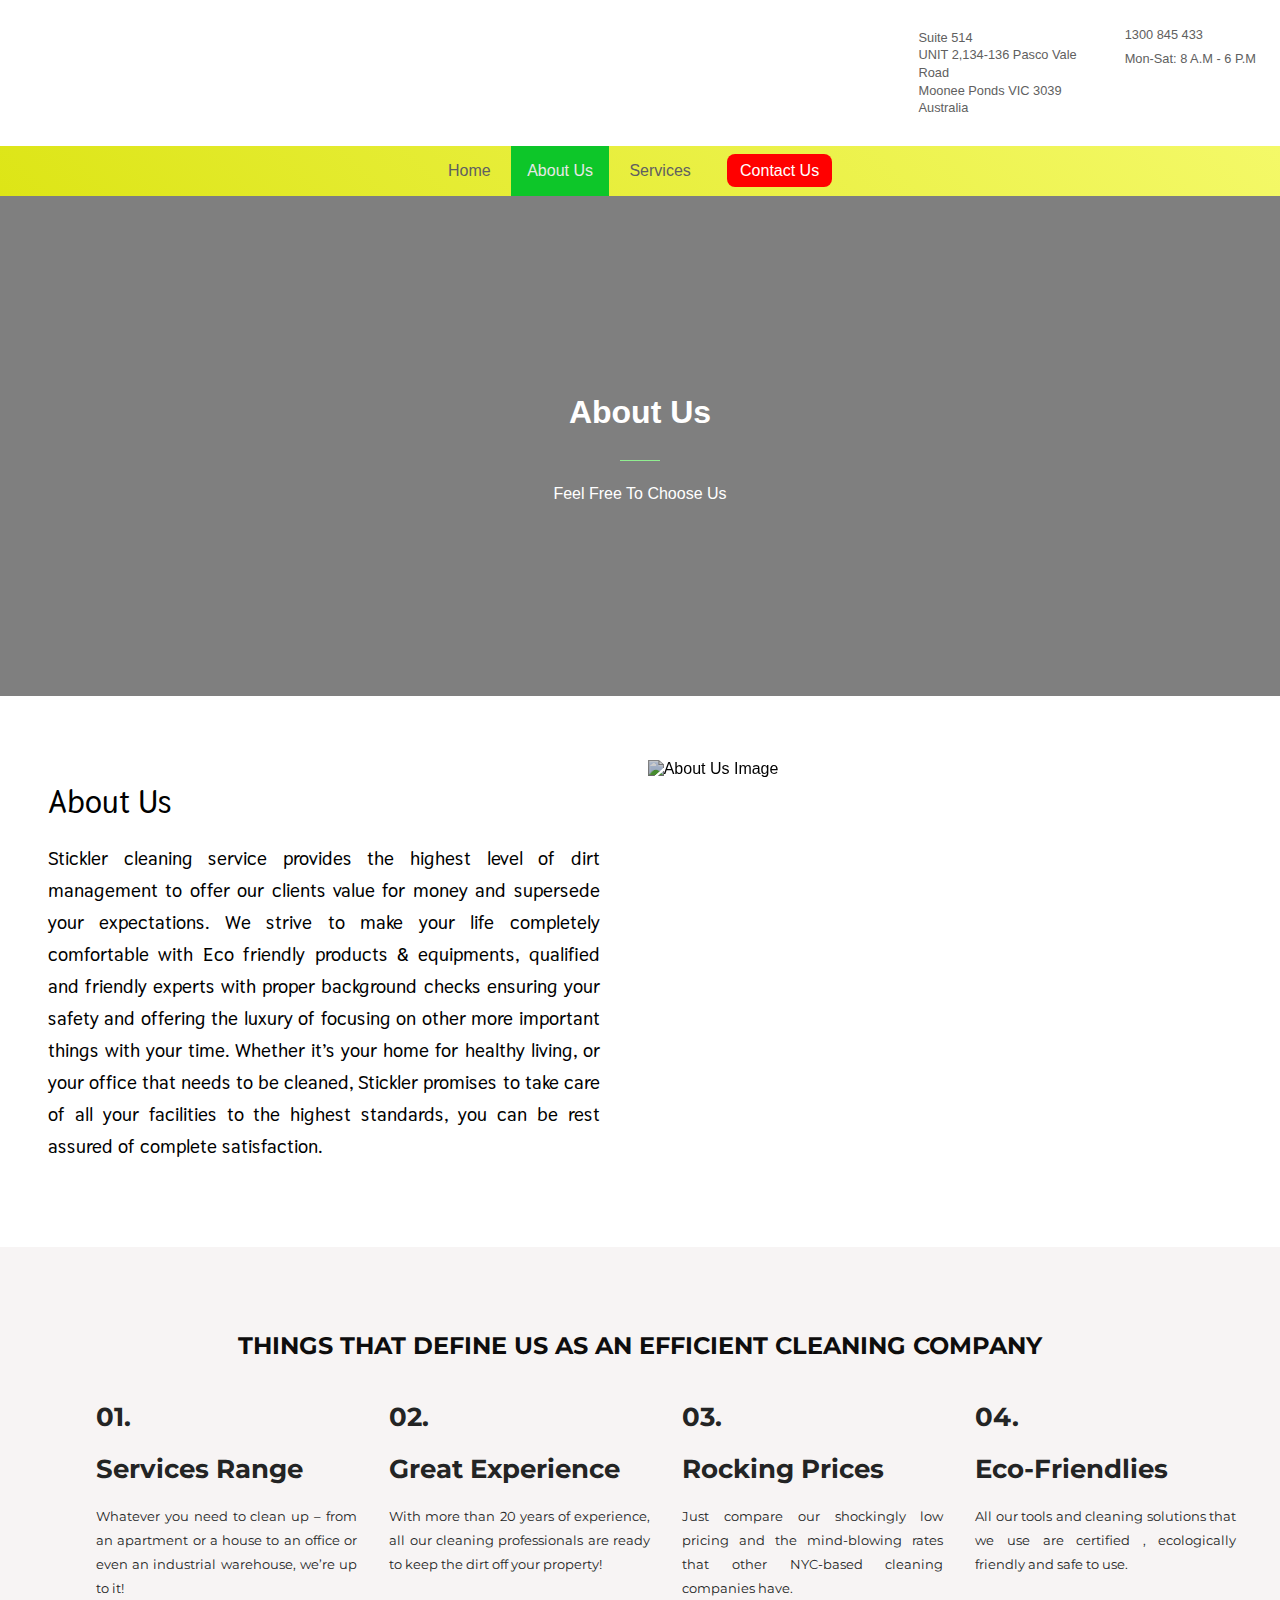
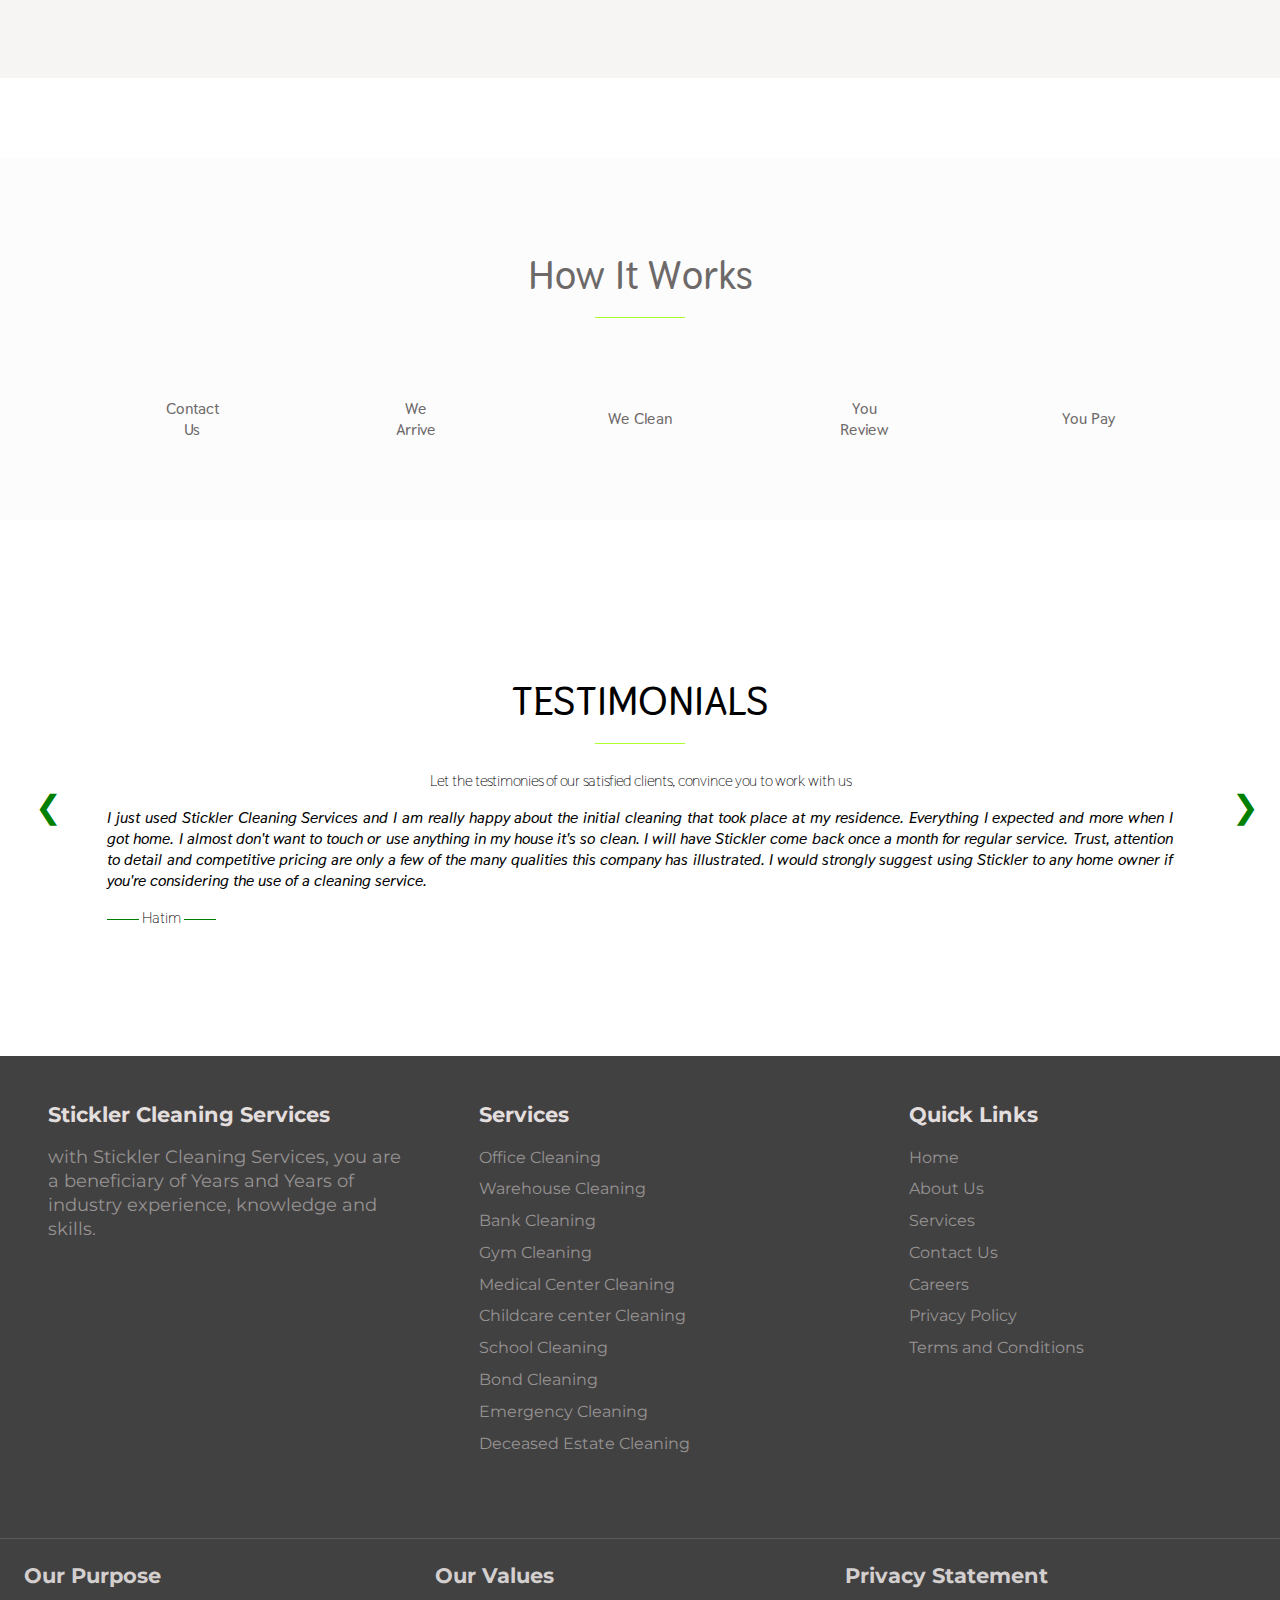
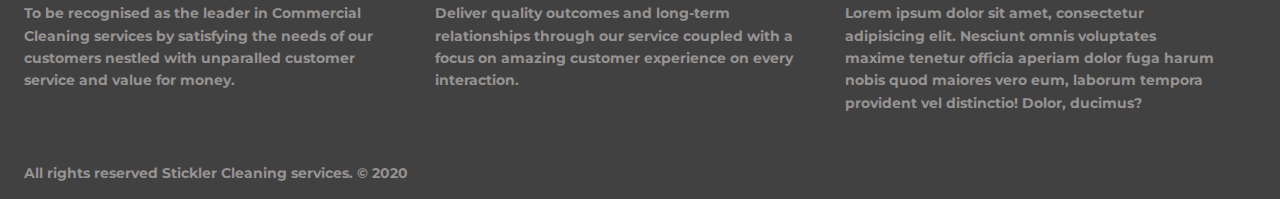
==== about/about.html @ 43f59152 "First Commit" ====
<!DOCTYPE html>
<html lang="en" dir="ltr">
<head>
  <meta charset="utf-8">
  <meta name="format-detection" content="telephone=no">
  <meta name="viewport" content="width=device-width, initial-scale=1.0">
  <meta name="title" content="About Stickler Cleaning Service Melbourne, Australia.">
  <meta name="description" content="We strive to make your life completely
  comfortable with Eco friendly products & equipments, qualified and
  friendly experts.">
  <meta name="keywords" content="Stickler Cleaning Services, About, Testimonial, why us, how we work">
  <link rel="stylesheet" href="material-design-iconic-font.css">
  <link rel="stylesheet" href="https://cdnjs.cloudflare.com/ajax/libs/material-design-iconic-font/2.2.0/css/material-design-iconic-font.min.css">
  <link rel="stylesheet" href="../index.css">
  <link rel="stylesheet" href="about.css">
  <link rel="shortcut icon" href="../images/logo.png">
  <link href="https://fonts.googleapis.com/css?family=Montserrat:400,500,600,700" rel="stylesheet">
  <link href="https://fonts.googleapis.com/css?family=Thasadith:400,500,600,700" rel="stylesheet">
  <script src="../jquery.js"></script>
  <title>About | Stickler Cleaning Services</title>
</head>
  <body>
<!-- BEGINNING OF THE HEADER SECTION -->
    <div class="backdrop"></div>

    <header>
      <div class="first-header">
        <div class="logo-container">
          <div class="logo-image">
            <img src="../images/logo.png" alt="">
          </div>
        </div>

        <div class="contact-us__items">
          <div class="contact-us__item">
            <div class="contact-us__text">
              <div class="first-logo">
                <h3><i class="zmdi zmdi-pin zmdi-hc-2x"></i></h3>
              </div>
              <div class="first-logo__text">
                <p id="locale">Suite 514<br>UNIT 2,134-136 Pasco Vale<br>Road<br>Moonee Ponds VIC 3039<br>Australia</p>
              </div>
            </div>
          </div>

          <div class="contact-us__item">
            <div class="contact-us__text">
              <div class="first-logo">
                <h3><i class="zmdi zmdi-phone zmdi-hc-2x"></i></h3>
              </div>
              <div class="first-logo__text  office__hours">
                <p>1300 845 433</p>
                <p>Mon-Sat: 8 A.M - 6 P.M</p>
              </div>
            </div>
          </div>
        </div>
      </div>

      <nav class="main-nav">

        <div class="nav-container">
          <ul class="nav-items" id="nav">
            <li class="nav-item">
              <a href="../index.html">Home</a>
            </li>

            <li class="nav-item active">
              <a href="about.html">About Us</a>
            </li>

            <li class="nav-item">
              <a href="../services/services.html">Services</a>
            </li>

            <li class="nav-item nav-item__cta">
              <a href="../contact/contact.php" id="book-now">Contact Us</a>
            </li>
          </ul>
        </div>
      </nav>

      <div class="sideDrawer-button">
        <button id="toggle" class="toggle-button">
          <span class="toggle-button__bar"></span>
          <span class="toggle-button__bar"></span>
          <span class="toggle-button__bar"></span>
        </button>
      </div>
    </header>

    <div id="mobileNav" class="main-nav__mobile">
      <div class="closing-button">
        <a href="javascript:void(0)" class="closebtn">&times;</a>
      </div>

      <div class="mobile-nav__items">
        <a href="../index.html">
          Home
        </a>

        <a href="about.html" class="active">
          About Us
        </a>

        <a href="../services/services.html">
          Services
        </a>

        <a href="../contact/contact.php">
          Contact Us
        </a>
      </div>
    </div>
<!-- END OF THE HEADER SECTION -->


<!-- BEGINNING OF THE MAIN SECTION -->
    <main>
<!-- BEGINNING OF THE ABOUT US HEADER -->
      <section>
        <div class="about-us__container">
          <div class="about-us__heading">
            <div class="about-us__text">
              <h1>About Us</h1>
              <hr>
              <p>Feel Free To Choose Us</p>
            </div>
          </div>
        </div>
      </section>
<!-- END OF THE ABOUT US HEADER -->

<!-- BEGINING OF THE DESCRIPTION SECTION -->
      <section>
        <div class="about-us__description">
          <div class="about-us__items about-us__left">

            <h1>About Us</h1>
            <!-- <p>
              With Stickler Cleanining Services you are the beneficiary of years
              and years of industry experience, knowledge and skills.

              We pride ourselves on our old-fashioned values and providing our
              clients with a high-quality service at a competitive price.

              Stickler Cleaning Services works with you to create a bespoke
              cleaning plain that is perfectly tailored to your needs and
              budget. Leave what we do best to us so that you have your time
              back to do what you do best!
            </p> -->

            <p>
              Stickler cleaning service provides the highest level of dirt
              management to offer our clients value for money and supersede
              your expectations. We strive to make your life completely
              comfortable with Eco friendly products & equipments, qualified and
              friendly experts with proper background checks ensuring your
              safety and offering the luxury of focusing on other more important
              things with your time. Whether it’s your home for healthy living,
              or your office that needs to be cleaned, Stickler promises to
              take care of all your facilities to the highest standards,
              you can be rest assured of complete satisfaction.
            </p>
          </div>

          <div class="about-us__items about-us__image">
            <div class="about-us-description__image">
              <img src="../images/team/cleaner1.jpg" alt="About Us Image">
            </div>
          </div>
        </div>
      </section>
<!-- END OF THE DESCRIPTION SECTION -->


      <section>
        <div class="quality-container">
          <div class="quality-container__content">
            <div class="quality-container__header">
              <h2>THINGS THAT DEFINE US AS AN EFFICIENT CLEANING COMPANY</h2>
            </div>

            <div class="quality-container__text">
              <div class="quality-text__content">
                <h2>01.</h2>
                <h2>Services Range</h2>
                <p>
                  Whatever you need to clean up – from an apartment or a house
                  to an office or even an industrial warehouse, we’re up to it!
                </p>
              </div>

              <div class="quality-text__content">
                <h2>02.</h2>
                <h2>Great Experience</h2>
                <p>
                  With more than 20 years of experience, all our cleaning
                  professionals are ready to keep the dirt off your property!
                </p>
              </div>

              <div class="quality-text__content">
                <h2>03.</h2>
                <h2>Rocking Prices</h2>
                <p>
                  Just compare our shockingly low pricing and the mind-blowing
                  rates that other NYC-based cleaning companies have.
                </p>
              </div>

              <div class="quality-text__content">
                <h2>04.</h2>
                <h2>Eco-Friendlies</h2>
                <p>
                  All our tools and cleaning solutions that we use are certified
                  , ecologically friendly and safe to use.
                </p>
              </div>
            </div>
          </div>
        </div>
      </section>
<!-- END OF THE QUALITY SECTION -->

<!-- BEGINING OF HOW IT WORKS SECTION -->
      <section>
        <div class="how-it-works__container">
          <div class="how-it-works__header">
            <h1>How It Works</h1>
            <!-- <p>
              Lorem ipsum dolor sit amet, consectetur adipisicing elit, sed do
              eiusmod tempor incididunt ut labore et dolore magna aliqua.
            </p> -->
          </div>

          <div class="how-it-works__description">
            <div class="how-it-works__items">
              <i class="zmdi zmdi-phone zmdi-hc-3x"></i>
              <p>Contact Us</p>
            </div>
            <div class="how-it-works__items">
              <i class="zmdi zmdi-arrow-right zmdi-hc-3x"></i>
            </div>

            <div class="how-it-works__items">
              <i class="zmdi zmdi-bus zmdi-hc-3x"></i>
              <p>We Arrive</p>
            </div>
            <div class="how-it-works__items">
              <i class="zmdi zmdi-arrow-right zmdi-hc-3x"></i>
            </div>

            <div class="how-it-works__items">
              <i class="zmdi zmdi-refresh zmdi-hc-3x"></i>
              <p>We Clean</p>
            </div>
            <div class="how-it-works__items">
              <i class="zmdi zmdi-arrow-right zmdi-hc-3x"></i>
            </div>

            <div class="how-it-works__items">
              <i class="zmdi zmdi-thumb-up zmdi-hc-3x"></i>
              <p>You Review</p>
            </div>
            <div class="how-it-works__items">
              <i class="zmdi zmdi-arrow-right zmdi-hc-3x"></i>
            </div>

            <div class="how-it-works__items">
              <i class="zmdi zmdi-card zmdi-hc-3x"></i>
              <p>You Pay</p>
            </div>
          </div>
        </div>
      </section>
<!-- END OF HOW IT WORKS SECTION -->

<!-- BEGINING OF WHAT OUR CLIENTS HAVE TO SAY ABOUT US SECTION -->
      <section>
        <div class="client-response__container">
          <div class="client-response__content">
            <div class="client-response__header">
              <h1>testimonials</h1>
              <p>
                Let the testimonies of our satisfied clients, convince you to work
                with us
              </p>
            </div>

            <!-- <div class="client-response__items">
              <div class="client-response__item design">
                <div class="response-image">
                  <img src="../images/clients/client6.jpg" alt="" class="client-image">
                </div>
                <p id="client-name">Monalisa Brown</p>
                <div class="response-text">
                  <p>
                    Lorem ipsum dolor sit amet, consectetur adipisicing elit, sed do
                    eiusmod tempor incididunt ut labore et dolore magna aliqua. Ut enim
                    ad minim veniam, quis nostrud exercitation ullamco laboris nisi ut
                  </p>
                </div>
              </div>

              <div class="client-response__item design">
                <div class="response-image">
                  <img src="../images/clients/client7.jpg" alt="" class="client-image">
                  <p id="client-name">James Uzmanov</p>
                </div>
                <div class="response-text">
                  <p>
                    Lorem ipsum dolor sit amet, consectetur adipisicing elit, sed do
                    eiusmod tempor incididunt ut labore et dolore magna aliqua. Ut enim
                    ad minim veniam, quis nostrud exercitation ullamco laboris nisi ut
                  </p>
                </div>
              </div>

              <div class="client-response__item design" id="sydney">
                <div class="response-image">
                  <img src="../images/clients/client8.jpg" alt="" class="client-image">
                  <p id="client-name">Sydney Bristol</p>
                </div>
                <div class="response-text">
                  <p>
                    Lorem ipsum dolor sit amet, consectetur adipisicing elit, sed do
                    eiusmod tempor incididunt ut labore et dolore magna aliqua. Ut enim
                    ad minim veniam, quis nostrud exercitation ullamco laboris nisi ut
                  </p>
                </div>
              </div>
            </div> -->

            <div class="testimonials">
              <div class="testimonial-switch">
                <button class="testimonial_button-1" onclick="plusDivs(-1)">&#10094;</button>
                <button class="testimonial_button-2" onclick="plusDivs(1)">&#10095;</button>
              </div>
              <div class="testimonial-slides fade">
                <p class="testimonial-text">
                  I just used Stickler Cleaning Services and I am really happy
                  about the initial cleaning that took place at my residence.
                  Everything I expected and more when I got home. I almost don't
                  want to touch or use anything in my house it's so clean. I
                  will have Stickler come back once a month for regular service.
                  Trust, attention to detail and competitive pricing are only a
                  few of the many qualities this company has illustrated. I
                  would strongly suggest using Stickler to any home owner if
                  you're considering the use of a cleaning service.
                </p>

                <p class="testimonial-name">
                  Hatim
                </p>
              </div>

              <div class="testimonial-slides fade">
                <p class="testimonial-text">
                  I love coming home to a clean house. Working full time and
                  being a mother of three doesn't allow me the time to keep my
                  house how I would like. Stickler is a God-send! The sweet
                  people that clean my home are trustworthy and do a consistent
                  job every time. I recommend Stickler to all of you who cherish
                  your time like I do. Let the professionals do the work for you!
                </p>

                <p class="testimonial-name">
                  Joann
                </p>
              </div>

              <div class="testimonial-slides fade">
                <p class="testimonial-text">
                  I am extremely grateful for Stickler. They are trustworthy,
                  consistent, and hard working. I have been a customer for a
                  few months, and they continue to clean my home beautifully
                  every time!!
                </p>

                <p class="testimonial-name">
                  Lisa
                </p>
              </div>

              <div class="testimonial-slides fade">
                <p class="testimonial-text">
                  My office looks remarkable week in and week out! A superb and
                  classy company all the way around. I trust the ladies who
                  clean and I don’t trust many people these days. Many thanks!
                </p>

                <p class="testimonial-name">
                  Keith
                </p>
              </div>

              <div class="testimonial-slides fade">
                <p class="testimonial-text">
                  I have two dogs, but after Stickler Cleaners are here you
                  could never tell! Their staffs pay attention to details,
                  and keep my home dog hair free, and sanitized. This means a
                  lot to me and my wife.
                </p>

                <p class="testimonial-name">
                  Jeff
                </p>
              </div>

              <div class="testimonial-slides fade">
                <p class="testimonial-text">
                  My place was a mess. I was overwhelmed at the thought of
                  getting it cleaned up with family coming in over the holidays
                  and was just about ready to cancel when a friend told me
                  about Stickler Cleaning Services. In desperation, I gave
                  them a call and the very next day they not only had a crew
                  in my place cleaning, it was done by the time I got home
                  from work that evening. Not only did my family have a great
                  time here for the holidays, they now think I’m the world’s
                  best housekeeper.
                </p>

                <p class="testimonial-name">
                  Duane T
                </p>
              </div>

              <div class="testimonial-slides fade">
                <p class="testimonial-text">
                  I am very grateful for Stickler Cleaning Services. I have
                  been a customer for the last 2 years and could not ask for
                  anything more. They work very hard to make sure the cleaning
                  stays high quality each week. I trust them and that is hard
                  to come by. I recommend Stickler Cleaning Services if you
                  want the best around!
                </p>

                <p class="testimonial-name">
                  Misty
                </p>
              </div>
            </div>

          </div>
        </div>
      </section>
<!-- END OF WHAT OUR CLIENT HAVE TO SAY ABOUT US SECTION -->
    </main>
<!-- END OF THE MAIN SECTION -->


<!-- BEGINNING OF THE FOOTER SECTION -->
    <footer class="footer">
      <div class="main-footer">

        <div class="footer-container__content">
          <div class="footer-container__items">
            <h1 class="footer-brand__header">Stickler Cleaning Services</h1>
            <p class="brand-sub">
              with Stickler Cleaning Services, you are a beneficiary of
              Years and Years of industry experience, knowledge and skills.
            </p>
          </div>

          <div class="footer-container__items">
            <h1 class="footer-brand__header">Services</h1>
            <ul class="footer-container__item">
              <li>
                <a href="../services/services.html">Office Cleaning</a>
              </li>

              <li>
                <a href="../services/services.html">Warehouse Cleaning</a>
              </li>

              <li>
                <a href="../services/services.html">Bank Cleaning</a>
              </li>

              <li>
                <a href="../services/services.html">Gym Cleaning</a>
              </li>

              <li>
                <a href="../services/services.html">Medical Center Cleaning</a>
              </li>

              <li>
                <a href="../services/services.html">Childcare center Cleaning</a>
              </li>

              <li>
                <a href="../services/services.html">School Cleaning</a>
              </li>

              <li>
                <a href="../services/services.html">Bond Cleaning</a>
              </li>

              <li>
                <a href="../services/services.html">Emergency Cleaning</a>
              </li>

              <li>
                <a href="../services/services.html">Deceased Estate Cleaning</a>
              </li>
            </ul>
          </div>

          <div class="footer-container__items">
            <h1 class="footer-brand__header">Quick Links</h1>
            <ul class="footer-container__item">
              <li class="quick-links__item">
                <a href="../index.html">Home</a>
              </li>

              <li class="quick-links__item">
                <a href="about.html">About Us</a>
              </li>

              <li class="quick-links__item">
                <a href="../services/services.html">Services</a>
              </li>

              <li class="quick-links__item">
                <a href="../contact/contact.php">Contact Us</a>
              </li>

              <li class="quick-links__item">
                <a href="../careers/careers.php">Careers</a>
              </li>

              <li class="quick-links__item">
                <a href="../conditions/privacy.html">Privacy Policy</a>
              </li>

              <li class="quick-links__item">
                <a href="../conditions/terms.html">Terms and Conditions</a>
            </ul>
          </div>
        </div>

        <div class="footer-border"></div>

        <div class="footer-links">
          <ul class="footer-links__items">
            <li>
              <a href="#" id="facebook-link"><i class="zmdi zmdi-facebook"></i></a>
            </li>

            <li>
              <a href="#" id="twitter-link"><i class="zmdi zmdi-twitter"></i></a>
            </li>

            <li>
              <a href="#" id="instagram-link"><i class="zmdi zmdi-instagram"></i></a>
            </li>
          </ul>
        </div>
        <div class="footer-link__border"></div>
        <div class="footer-trademark">
            <div class="footer-words">
                <h3 class="footer-word">
                  Our Purpose
                  <p>To be recognised as the leader in Commercial Cleaning services
                    by satisfying the needs of our customers nestled with unparalled customer 
                    service and value for money.
                  </p>
                </h3>
    
                <h3 class="footer-word">
                  Our Values
                  <p>
                    Deliver quality outcomes and long-term relationships through our service coupled
                    with a focus on amazing customer experience on every interaction.
                  </p>
                </h3>
    
                <h3 class="footer-word">
                  Privacy Statement 
                  <p>
                    Lorem ipsum dolor sit amet, consectetur adipisicing elit. Nesciunt omnis 
                    voluptates maxime tenetur officia aperiam dolor fuga harum nobis quod maiores 
                    vero eum, laborum tempora provident vel distinctio! Dolor, ducimus?
                  </p>
                </h3>
            </div>
          <h3 class="rights">All rights reserved Stickler Cleaning services. <span>&copy; 2020</span></h3>
        </div>
      </div>
    </footer>
<!-- END OF THE FOOTER SECTION -->
    <!-- <script src="../index.js"></script> -->
    <script src="test.js">

    </script>
    <script src="../index.js">

    </script>
  </body>
</html>
---- index.css ----
body{
  margin: 0;
  padding: 0;
  font-family: sans-serif;
  max-width: 1400px;
  margin: 0 auto;
}

*{
  -webkit-box-sizing: border-box;
          box-sizing: border-box;
}

/* BEGINNING OF THE MODAL SECTION */
.backdrop{
  background: rgba(0, 0, 0, 0.5);
  position: fixed;
  width: 100%;
  height: 100%;
  top: 0;
  left: 0;
  z-index: 10;
  display: none;
}
/* END OF THE MODAL SECTION */

/* @media (min-width: 992px) { */
/* FIRST HEADER */
.first-header{
  padding-top: 1rem;
  padding-left: 3rem;
  padding-right: 3rem;
  display: -webkit-box;
  display: -ms-flexbox;
  display: -webkit-flex;
  display: flex;
  -webkit-box-orient: horizontal;
  -webkit-box-direction: normal;
      -ms-flex-direction: row;
          -webkit-flex-direction: row;
          flex-direction: row;
  -webkit-box-align: center;
      -ms-flex-align: center;
          -webkit-align-items: center;
          align-items: center;
  -webkit-box-pack: justify;
      -ms-flex-pack: justify;
          -webkit-justify-content: space-between;
          justify-content: space-between;
  background: white;
}

.logo-container{
  width: 8%;
  height: auto;
  display: inline-block;
  vertical-align: middle;
}

.logo-image img{
  width: 100%;
  height: auto;
}

.contact-us__logo{
  display: inline-block;
  vertical-align: middle;
}

.contact-us__text{
  line-height: 0.7rem;
  color: #606060;
  font-size: 1rem;
  display: -webkit-box;
  display: -ms-flexbox;
  display: -webkit-flex;
  display: flex;
}

.first-logo{
  padding: 0 1rem;
}

.office__hours p{
  font-size: 0.8rem;
}

.contact-us__text h3{
  text-align: center;
  color: #879e20;
}

.contact-us__items{
  display: block;
  -webkit-box-sizing: border-box;
          box-sizing: border-box;
}

.contact-us__item{
  display: inline-block;
  vertical-align: top;
  margin: 0 0.5rem;
}

#locale{
  line-height: 1.1rem;
  font-size: 0.8rem;
}

@media (max-width: 601px) {
  .first-header{
    display: none;
  }
}

@media (min-width: 602px) {
  .logo-container{
    width: 15%;
  }

  .first-header{
    display: -webkit-box;
    display: -ms-flexbox;
    display: -webkit-flex;
    display: flex;
    padding: 1rem 1rem;
    -webkit-box-orient: horizontal;
    -webkit-box-direction: normal;
  }

  .contact-us__items{
    display: -webkit-box;
    display: -webkit-flex;
    display: -ms-flexbox;
    display: flex;
  }
}

@media (min-width: 992px) {
  .logo-container{
    width: 8%;
  }
}
/* END OF FIRST HEADER */


/* BEGINING OF MAIN NAVIGATION */
.main-nav{
  text-align: center;
  padding: 0 6rem;
  background: -webkit-linear-gradient(45deg, #dde516, #f4f968);
  background: linear-gradient(45deg, #dde516, #f4f968);
}

.stick{
  position: fixed;
  top: 0;
  width: 100%;
  z-index: 10;
  -webkit-transition: all 0.3s;
  transition: all 0.3s;
  background: rgba(221, 229, 22, 1);
}

.nav-container{
  display: inline-block;
  vertical-align: middle;
}

.nav-items{
  margin: 0;
  padding: 0;
  list-style: none;
}

.nav-item{
  display: inline-block;
  vertical-align: middle;
  margin: 0 3rem;
  padding: 1rem;
  -webkit-transition: all 0.3s linear;
  transition: all 0.3s linear;
}

.nav-item a{
  text-decoration: none;
  color: #606060;
  font-weight: 500;
  -webkit-transition: all 0.3s ease-out;
  transition: all 0.3s ease-out;
}

.nav-item__cta{
  /* animation: wiggle 200ms 3s 16 alternate; */
  -webkit-animation-name: wiggle;
          animation-name: wiggle;
  -webkit-animation-duration: 200ms;
          animation-duration: 200ms;
  -webkit-animation-delay: 3s;
          animation-delay: 3s;
  -webkit-animation-iteration-count: 24;
          animation-iteration-count: 24;
  -webkit-animation-direction: alternate;
          animation-direction: alternate;
}

#book-now{
  background: red;
  color: white;
  padding: 0.5rem 0.8rem;
  border-radius: 8px;

  -webkit-transition: all 0.3s;

  transition: all 0.3s;
}

#book-now:hover{
  background: #0dc629;
  color:
}

.nav-item:hover:not(:last-child),
.active:not(:last-child){
  background:  #0dc629;
  cursor: pointer;
}

.nav-item:hover a,
.active a{
  color: white;
}

.mobile-nav{
  display: none;
}

@-webkit-keyframes wiggle {
  0%{
    -webkit-transform: rotateZ(0);
            transform: rotateZ(0);
  }

  50%{
    -webkit-transform: rotateZ(-10deg);
            transform: rotateZ(-10deg);
  }

  100%{
    -webkit-transform: rotateZ(10deg);
            transform: rotateZ(10deg);
  }
}

@keyframes wiggle {
  0%{
    -webkit-transform: rotateZ(0);
            transform: rotateZ(0);
  }

  50%{
    -webkit-transform: rotateZ(-10deg);
            transform: rotateZ(-10deg);
  }

  100%{
    -webkit-transform: rotateZ(10deg);
            transform: rotateZ(10deg);
  }
}

@media (max-width: 601px) {
  .main-nav{
    display: none;
  }

  .phone__number{
    position: fixed;
    background-image: linear-gradient(to right bottom, #87ae20, #3b8e39);
    z-index: 9;
    top: 3.5%;
    right: 5%;
    outline: none;
    border: none;
    cursor: pointer;
    padding: 0.6rem 0.5rem;
  }

  .phone__number a{
    text-decoration: none;
    color: #fff;
  }

  .toggle-button{
    width: 3rem;
    background: -webkit-linear-gradient(45deg, #87ae20, #3b8e39);
    background: linear-gradient(45deg, #87ae20, #3b8e39);
    border: none;
    top: 2.5%;
    left: 3.5%;
    position: absolute;
    z-index: 8;
    cursor: pointer;
  }

  .toggle-button__bar{
    width: 100%;
    height: 0.2rem;
    background: #e9f9e8;
    display: block;
    margin: 0.6rem 0;
  }

  .sideDrawer-button{
    position: fixed;
    z-index: 8;
    width: 100%;
    top: 2.5%;
  }

  .main-nav__mobile{
    background: -webkit-linear-gradient(45deg, #4ff26a, #55c668);
    background: linear-gradient(45deg, #4ff26a, #55c668);
    width: 0;
    height: 100%;
    top: 0;
    left: 0;
    position: fixed;
    z-index: 11;
    -webkit-transition: 0.5s;
    transition: 0.5s;
    padding: 1rem 0;
    overflow-x: hidden;
  }

  .main-nav__mobile a{
    border-bottom: 1px solid #35442d;
    width: 100%;
    padding: 1rem;
    text-align: left;
    text-decoration: none;
    color: #fcf7f7;
    -webkit-transition: 0.3s ease-in-out;
    transition: 0.3s ease-in-out;
    font-weight: 400;
    font-size: 20px;
    display: block;
  }

  .mobile-nav__items{
    margin-top: 2rem;
  }

  .closing-button{
    font-size: 42px;
    position: absolute;
    top: 0;
    right: 15px;
  }

  .closing-button a{
    border-bottom: none;
    font-size: 42px;
  }

  .main-nav__mobile a:hover{
    color: #535353;
  }

  #close:hover{
    background: none;
  }
}

@media (min-width: 992px) {
  .main-nav__mobile{
    display: none;
  }

  .phone__number{
    display: none;
  }

  .sideDrawer-button{
    display: none;
  }

  .nav-item{
    margin: 0 3rem;
  }

  .main-nav{
    padding: 0 6rem;
  }
}

@media (min-width: 602px) {
  .main-nav__mobile{
    display: none;
  }

  .sideDrawer-button{
    display: none;
  }

  .phone__number{
    display: none;
  }

  .main-nav{
    padding: 0 2rem;
  }

  .nav-item{
    margin: 0;
  }
}
/* END OF THE MAIN NAVIGATION   */

/* BEGINNING OF THE FOOTER SECTION */
.main-footer{
  margin-top: 4rem;
  font-family: 'Montserrat', sans-serif;
  background: #424141;
}

.footer-container__content{
  display: -webkit-box;
  display: -webkit-flex;
  display: -ms-flexbox;
  display: flex;
  -webkit-flex-basis: 100%;
      -ms-flex-preferred-size: 100%;
          flex-basis: 100%;
  padding: 2rem 6rem;
}

.footer-container__items{
  -webkit-flex-basis: 80%;
      -ms-flex-preferred-size: 80%;
          flex-basis: 80%;
  margin-left: auto;
}

.brand-sub{
  line-height: 1.5rem;
  font-size: 1.5rem;
}

@supports ((display: -ms-grid) or (display: grid)) {
  .footer-container__content{
    display: -ms-grid;
    display: grid;
    -ms-grid-columns: 30% 3rem 30% 3rem 30%;
    grid-template-columns: repeat(3, 30%);
    grid-column-gap: 3rem;
    padding: 2rem 6rem;
  }

  .footer-container__items{
    margin-left: 0;
  }
}

.footer-container__item{
  margin: 0;
  padding: 0;
  list-style: none;
}

.footer-container__items h1{
  color: #e2dede;
}

.footer-container__items p{
  color: #969393;
}

.footer-container__item li a{
  text-decoration: none;
  display: block;
  padding: 0.4rem 0;
  color: #969393;
}

.footer-container__item li a:hover,
.active a{
  color: #e8e8e8;
}

.footer-links{
  padding: 0.3rem 6rem;
}

.footer-links ul li a{
  width: 30px;
  height: 30px;
  line-height: 30px;
  border-radius: 50%;
  display: inline-block;
  text-align: center;
}

.footer-links__items{
  margin: 0;
  padding: 0;
  list-style: none;
}

.footer-links__items li{
  display: inline-block;
  margin: 0 0.5rem;
}

.footer-links__items li a{
  text-decoration: none;
  color: #969393;
  -webkit-transition: all 0.3s ease-in;
  transition: all 0.3s ease-in;
}

.footer-links__items li a:hover{
  background: #f4f2f2;
  color: #a3a3a3;
}

#facebook-link{
  color: #0084FF;
}

#twitter-link{
  color: #00acee;
}

#instagram-link{
  color: #3f729b;
}

.footer-link__border{
  border-bottom: 1px solid #5b5a5a;
  margin: 0;
  padding: 0;
}

.footer-trademark{
  padding: 0.2rem 6rem;
}

.footer-trademark .rights{
  font-size: 0.9rem;
  color: #969393;
}

.footer-words{
  display: flex;
  flex-direction: row;
  flex-basis: 100%;
}

.footer-word{
  flex-basis: 28%;
  margin-right: auto;
  font-weight: bold;
  font-size: 1.3rem;
  color: #d3cfcf;
}

.footer-word p{
  text-align: left;
  font-size: 0.9rem;
  line-height: 1.4rem;
  color: #969393;
}

@media (max-width: 600px) {
  .main-footer{
    margin-top: 2rem;
    background: #424141;
  }

  .footer-container__content{
    display: block;
    width: 100%;
    padding: 1rem 1rem;
  }

  .footer-links{
    padding: 0.3rem 1rem;
  }

  .footer-trademark{
    padding: 0.2rem 1rem;
  }

  .footer-trademark .rights{
    font-size: 0.7rem;
  }

  .footer-words{
    flex-direction: column;
    width: 100%;
  }

  .footer-word{
    font-size: 1rem;
  }

  .footer-word p{
    font-size: 0.8rem;
  }

  .brand-sub{
    font-size: 0.9rem;
  }

  .footer-brand__header{
    font-size: 1.5rem;
  }
}

.open{
  display: block !important;
}

@media (min-width: 600px) {
  .footer-container__content{
    display: -webkit-box;
    display: -webkit-flex;
    display: -ms-flexbox;
    display: flex;
    -webkit-flex-wrap: wrap;
        -ms-flex-wrap: wrap;
            flex-wrap: wrap;
    -webkit-flex-basis: 100%;
        -ms-flex-preferred-size: 100%;
            flex-basis: 100%;
    padding: 2rem 2rem;
  }

  .footer-container__items{
    margin: 0 1.5rem;
    -webkit-flex-basis: 40%;
        -ms-flex-preferred-size: 40%;
            flex-basis: 40%;
  }

  .footer-links{
    padding: 0.3rem 1.5rem;
  }

  .footer-trademark{
    padding: 0.2rem 1.5rem;
  }

  .footer-words{
    flex-wrap: wrap;
  }

  .footer-word{
    flex-basis: 45%;
    margin-right: auto;
  } 

  .footer-brand__header{
    font-size: 1.3rem;
  }

  .brand-sub{
    font-size: 0.9rem;
  }

  @supports ((display: -ms-grid) or (display: grid)) {
    .footer-container__content{
      display: -ms-grid;
      display: grid;
      -ms-grid-columns: (48%)[2];
          grid-template-columns: repeat(2, 48%);
      grid-column-gap: 1.5rem;
      padding: 2rem 2rem;
    }
  }
}

@media (min-width: 800px) {
  .footer-container__content{
    display: -webkit-box;
    display: -webkit-flex;
    display: -ms-flexbox;
    display: flex;
    -webkit-flex-wrap: nowrap;
        -ms-flex-wrap: nowrap;
            flex-wrap: nowrap;
    -webkit-flex-basis: 100%;
        -ms-flex-preferred-size: 100%;
            flex-basis: 100%;
    padding: 2rem 2rem;
  }

  .footer-word{
    flex-basis: 30%;
    margin-right: auto;
  }

  @supports ((display: -ms-grid) or (display: grid)) {
    .footer-container__content{
      display: -ms-grid;
      display: grid;
      -ms-grid-columns: (33%)[3];
          grid-template-columns: repeat(3, 33%);
      grid-column-gap: 1.5rem;
      padding: 2rem 2rem;
    }
  }
}

@media (min-width: 992px) {
  .footer-container__content{
    display: -webkit-box;
    display: -webkit-flex;
    display: -ms-flexbox;
    display: flex;
    -webkit-flex-wrap: nowrap;
        -ms-flex-wrap: nowrap;
            flex-wrap: nowrap;
    -webkit-flex-basis: 100%;
        -ms-flex-preferred-size: 100%;
            flex-basis: 100%;
    padding: 2rem 6rem;
  }

  .footer-links{
    padding: 0.3rem 6rem;
  }

  .footer-trademark{
    padding: 0.2rem 6rem;
  }

  .brand-sub{
    font-size: 1.1rem;
  }

  @supports ((display: -ms-grid) or (display: grid)) {
    .footer-container__content{
      display: -ms-grid;
      display: grid;
      -ms-grid-columns: (33%)[3];
          grid-template-columns: repeat(3, 33%);
      grid-column-gap: 1.5rem;
      padding: 2rem 6rem;
    }
  }
}

@media only screen and (min-width: 1015px) {
  .footer-container__content{
    padding: 2rem 1.5rem;
  }

  .footer-links{
    padding: 0.4rem 1.5rem;
  }

  .footer-trademark{
    padding: 0.2rem 1.5rem;
  }
}

@media only screen and (min-width: 1300px) {
  .footer-container__content{
    padding: 2rem 6rem;
  }

  .footer-links{
    padding: 0.4rem 6rem;
  }

  .footer-trademark{
    padding: 0.2rem 6rem;
  }
}
/* END OF THE FOOTER SECTION */
/* } */
---- about/about.css ----
/* BEGINNING OF THE ABOUT US HEADER */
.about-us__heading{
  background: url("../images/slideShow/image3.jpg");
  background-repeat: no-repeat;
  background-size: cover;
  width: 100%;
  height: 500px;
  background-attachment: fixed;
}

.about-us__heading > div{
  background: rgba(0, 0, 0, 0.5);
  height: 100%;
}

.about-us__text{
  color: white;
  display: -webkit-box;
  display: -ms-flexbox;
  display: -webkit-flex;
  display: flex;
  -webkit-box-orient: vertical;
  -webkit-box-direction: normal;
      -ms-flex-direction: column;
          -webkit-flex-direction: column;
          flex-direction: column;
  -webkit-box-pack: center;
      -ms-flex-pack: center;
          -webkit-justify-content: center;
          justify-content: center;
  -webkit-box-align: center;
      -ms-flex-align: center;
          -webkit-align-items: center;
          align-items: center;
}

.about-us__text hr{
  width: 40px;
  border-color: lightgreen;
  border-height: 2px;
}

hr{
  border: none;
  border-top: 1px solid #eee;
}

@media only screen and (max-width: 600px) {
  .about-us__heading{
    background-position: 28% 20%;
  }
}
/* END OF THE ABOUT US HEADER */

/* BEGINNING OF THE ABOUT US DESCRIPTION */

.about-us__description{
  margin-top: 4rem;
  padding: 0 6rem;
  display: -webkit-box;
  display: -webkit-flex;
  display: -ms-flexbox;
  display: flex;
}

.about-us__items{
  -webkit-flex-basis: 48%;
      -ms-flex-preferred-size: 48%;
          flex-basis: 48%;
  margin: 0 2rem;
}

.about-us__items h1{
  font-size: 2rem;
}

@supports ((display: -ms-grid) or (display: grid)) {
  .about-us__description{
    margin-top: 4rem;
    padding: 0 6rem;
    display: -ms-grid;
    display: grid;
    -ms-grid-columns: 48% 2rem 48%;
    grid-template-columns: repeat(2, 48%);
    grid-column-gap: 2rem;
  }
}

.about-us__left{
  font-family: "Thasadith", sans-serif;
}

.about-us__left p{
  font-weight: 600;
  line-height: 2rem;
  text-align: justify;
}

.about-us__item{
  border-bottom: 1px solid #eee;
}

.about-us-description__image{
  width: 100%;
  height: 100%;
  position: relative;
}

.about-us-description__image img{
  width: 100%;
  height: 100%;
  -o-object-fit: cover;
     object-fit: cover;
  -webkit-filter: brightness(80%);
          filter: brightness(80%);
}

@media only screen and (max-width: 1300px) {
  .about-us__description{
    margin-top: 4rem;
    padding: 0 2rem;
  }

  .about-us__items{
    -webkit-flex-basis: 48%;
        -ms-flex-preferred-size: 48%;
            flex-basis: 48%;
    margin: 0 1rem;
  }

  .about-us__left p{
    font-size: 1.2rem;
  }

  @supports ((display: -ms-grid) or (display: grid)) {
    .about-us__description{
      margin-top: 4rem;
      padding: 0 2rem;
      -ms-grid-columns: 48% 2rem 48%;
      grid-template-columns: repeat(2, 48%);
      grid-column-gap: 1rem;
    }
  }
}

@media only screen and (max-width: 1000px) {
  .about-us__description{
    margin-top: 4rem;
    padding: 0 2rem;
    display: -webkit-box;
    display: -webkit-flex;
    display: -ms-flexbox;
    display: flex;
  }

  .about-us-description__image img{
    -o-object-fit: cover;
       object-fit: cover;
  }

  .about-us__items{
    -webkit-flex-basis: 40%;
        -ms-flex-preferred-size: 40%;
            flex-basis: 40%;
    margin: 0 auto;
  }

  .about-us__left{
    -webkit-flex-basis: 55%;
        -ms-flex-preferred-size: 55%;
            flex-basis: 55%;
  }

  @supports ((display: -ms-grid) or (display: grid)) {
    .about-us__description{
      margin-top: 4rem;
      padding: 0 2rem;
      -ms-grid-columns: 48% 2rem 48%;
      grid-template-columns: 55% 40%;
      grid-column-gap: 1rem;
    }

    .about-us__items{
      margin: 0 auto;
    }
  }

  .about-us__left p{
    font-weight: 600;
  }
}

@media only screen and (max-width: 800px) {
  .about-us__items{
    -webkit-flex-basis: 42%;
        -ms-flex-preferred-size: 42%;
            flex-basis: 42%;
  }

  .about-us__left{
    -webkit-flex-basis: 55%;
        -ms-flex-preferred-size: 55%;
            flex-basis: 55%;
  }

  .about-us__left p{
    font-size: 0.9rem;
    line-height: 1.3rem;
  }

  .about-us-description__image img{
    -o-object-fit: contain;
       object-fit: contain;
  }

  .about-us__left p{
    font-weight: 600;
  }
}

@media only screen and (max-width: 750px) {
  .about-us__description{
    display: block;
    padding: 0 1rem;
  }

  .about-us__left p{
    font-weight: 600;
  }
}
/* END OF THE ABOUT US DESCRIPTION */


/* BEGINING OF THE QUALITY SECTION */
.quality-container{
  margin-top: 4rem;
  padding: 4rem 0;
  text-align: center;
  /* background: -webkit-linear-gradient(45deg,  #0dc629, #61ef74);
  background: linear-gradient(45deg,  #0dc629, #61ef74); */
  background: rgb(247, 244, 244);
  font-family: "Montserrat", sans-serif;
}

.quality-container__content{
  padding: 0 6rem;
}

.quality-container__header{
  text-align: center;
  color: #0e0d0d;
}

.quality-container__text{
  display: -ms-grid;
  display: grid;
  -ms-grid-columns: 24% 2rem 24% 2rem 24% 2rem 24%;
  grid-template-columns: repeat(4, 24%);
  grid-column-gap: 2rem;
  -webkit-box-pack: center;
      -ms-flex-pack: center;
          -webkit-justify-content: center;
          justify-content: center;
}

.quality-text__content{
  text-align: left;
  color: #232424;
}

.quality-text__content p{
  text-align: justify;
  line-height: 1.5rem;
  font-size: 0.8rem;
}

@media (max-width: 600px) {
  .quality-container{
    margin-top: 2rem;
    padding: 2rem 0;
  }

  .quality-container__content{
    padding: 0 1rem;
  }

  .quality-container__header{
    font-size: 0.7rem;
  }

  .quality-container__text{
    display: block;
  }
}

@media (min-width: 600px) {
  .quality-container__text{
    display: -webkit-box;
    display: -webkit-flex;
    display: -ms-flexbox;
    display: flex;
    -webkit-flex-wrap: wrap;
        -ms-flex-wrap: wrap;
            flex-wrap: wrap;
    -webkit-justify-content: space-around;
        -ms-flex-pack: distribute;
            justify-content: space-around;
    -webkit-flex-basis: 100%;
        -ms-flex-preferred-size: 100%;
            flex-basis: 100%;
  }

  .quality-container__content{
    padding: 0 1rem;
  }

  .quality-text__content{
    -webkit-flex-basis: 45%;
        -ms-flex-preferred-size: 45%;
            flex-basis: 45%;
  }

  @supports ((display: -ms-grid) or (display: grid)) {
    .quality-container__text{
      display: -ms-grid;
      display: grid;
      -ms-grid-columns: (45%)[2];
      grid-template-columns: repeat(2, 45%);
    }

    .quality-container__content{
      padding: 0 2rem;
    }
  }
}

@media (min-width:992px) {
  .quality-container__text{
    display: -webkit-box;
    display: -webkit-flex;
    display: -ms-flexbox;
    display: flex;
    -webkit-flex-wrap: nowrap;
        -ms-flex-wrap: nowrap;
            flex-wrap: nowrap;
    -webkit-flex-basis: 100%;
        -ms-flex-preferred-size: 100%;
            flex-basis: 100%;
  }

  .quality-text__content{
    -webkit-flex-basis: 23%;
        -ms-flex-preferred-size: 23%;
            flex-basis: 23%;
    margin-left: 0 auto;
  }

  .quality-text__content h2{
    font-size: 1.2rem;
  }

  .quality-container__content{
    padding: 0 6rem;
  }

  @supports ((display: -ms-grid) or (display: grid)) {
    .quality-container__text{
      display: -ms-grid;
      display: grid;
      -ms-grid-columns: (24%)[4];
      grid-template-columns: repeat(4, 24%);
    }

    .quality-container__content{
      padding: 0 6rem;
    }
  }
}

@media (min-width:1000px) {
  .quality-container__content{
    padding: 0 3rem;
  }
}

@media (min-width:1200px) {
  .quality-container__content{
    padding: 0 6rem;
  }

  .quality-text__content h2{
    font-size: 1.6rem;
  }
}
/* END OF THE QUALITY SECTION */


/* BEGINING OF HOW IT WORKS SECTION */
.how-it-works__container{
  margin-top: 5rem;
  padding: 4rem 0;
  background: #fcfcfc;
  font-family: "Thasadith", sans-serif;
}

.how-it-works__header{
  text-align: center;
  color: #6d6969;
}

.how-it-works__header h1{
  font-size: 2.5rem;
  font-weight: 600;
}

.how-it-works__header h1::after{
  content: '';
  width: 7%;
  height: 1px;
  background: greenyellow;
  display: block;
  margin: 1rem auto;
}

.how-it-works__description{
  text-align: center;
  margin-top: 4rem;
  display: -webkit-box;
  display: -webkit-flex;
  display: -ms-flexbox;
  display: flex;
  -webkit-box-orient: horizontal;
  -webkit-box-direction: normal;
  -webkit-flex-direction: row;
      -ms-flex-direction: row;
          flex-direction: row;
  -webkit-flex-wrap: wrap;
      -ms-flex-wrap: wrap;
          flex-wrap: wrap;
  -webkit-justify-content: space-around;
      -ms-flex-pack: distribute;
          justify-content: space-around;
}

@supports ((display: -ms-grid) or (display: grid)) {
  .how-it-works__description{
    text-align: center;
    margin-top: 4rem;
    display: -ms-grid;
    display: grid;
    -ms-grid-columns: 5% 3rem 5% 3rem 5% 3rem 5% 3rem 5% 3rem 5% 3rem 5% 3rem 5% 3rem 5%;
    grid-template-columns: repeat(9, 5%);
    grid-column-gap: 3rem;
    -webkit-box-pack: center;
        -ms-flex-pack: center;
            -webkit-justify-content: center;
            justify-content: center;
    -webkit-box-align:center;
        -ms-flex-align:center;
            -webkit-align-items:center;
            align-items:center;
  }
}

.how-it-works__items{
  color: green;
}

.how-it-works__items p{
  color: #6d6969;
  font-weight: 600;
}

@media (max-width: 600px) {
  .how-it-works__container{
    margin-top: 2rem;
  }

  .how-it-works__description{
    display: block;
  }

  .how-it-works__items{
    padding: 1rem 0;
  }
}

@media (min-width: 600px) {
  .how-it-works__container{
    padding: 2rem 0;
    margin-top: 3rem;
  }
}

@media (min-width: 992px) {
  .how-it-works__container{
    padding: 4rem 0;
    margin-top: 5rem;
  }
}
/* END OF HOW IT WORKS SECTION */

/* BEGINING OF THE CLIENTS SECTION */
.client-response__container{
  margin-top: 3rem;
  padding: 3rem 0;
  font-family: "Thasadith", sans-serif;
}

.client-response__header{
  text-align: center;
}

.client-response__header h1{
  text-transform: uppercase;
  font-size: 2.5rem;
}

.client-response__header h1::after{
  content: '';
  width: 7%;
  height: 1px;
  background: greenyellow;
  display: block;
  margin: 1rem auto;
}

/* .client-response__item:hover{
  background: black;
  color: white;
  cursor: pointer;
}

.client-response__item:hover .client-image{
  border: 2px solid white;
}

.response-image img{
  width: 35%;
  height: 35%;
  border-radius: 50%;
  border: 2px solid green;
}

#client-name{
  font-weight: bold;
}

.response-text{
  text-align: center;
}

.client-response__items{
  padding: 0 6rem;
  margin-top: 3rem;
  display: -webkit-box;
  display: -webkit-flex;
  display: -ms-flexbox;
  display: flex;
  -webkit-flex-basis: 100%;
      -ms-flex-preferred-size: 100%;
          flex-basis: 100%;
}

.client-response__item{
  -webkit-flex-basis: 33%;
      -ms-flex-preferred-size: 33%;
          flex-basis: 33%;
}

.design{
  background: lightgreen;
  border-radius: 16px;
  text-align: center;
  padding: 1.5rem;
  position: relative;
  -webkit-transition: 0.1s ease-in;
  transition: 0.1s ease-in;
}

@supports ((display: -ms-grid) or (display: grid)) {
  .client-response__items{
    padding: 0 6rem;
    margin-top: 5rem;
    display: -ms-grid;
    display: grid;
    -ms-grid-columns: 33% 2rem 33% 2rem 33%;
    grid-template-columns: repeat(3, 33%);
    grid-column-gap: 2rem;
    -webkit-box-pack: center;
        -ms-flex-pack: center;
            -webkit-justify-content: center;
            justify-content: center;
  }
} */

.testimonials{
  width: 100%;
  padding: 0 6rem;
  position: relative;
}

.testimonial-switch{
  position: relative;
}

.testimonial_button-1{
  position: absolute;
  top: 50%;
  left: 10%;
  -webkit-transform: translate(-50%, -50%);
      -ms-transform: translate(-50%, -50%);
          transform: translate(-50%, -50%);
  font-size: 1.3rem;
  background-color: transparent;
  border: none;
  outline: none;
  cursor: pointer;
  color: green;
}

.testimonial_button-2{
  position: absolute;
  top: 50%;
  right: 10%;
  -webkit-transform: translate(-50%, -50%);
      -ms-transform: translate(-50%, -50%);
          transform: translate(-50%, -50%);
  font-size: 1.3rem;
  background-color: transparent;
  border: none;
  outline: none;
  cursor: pointer;
  color: green;
}

.testimonial-text{
  font-weight: 600;
  text-align: justify;
  font-style: italic;
  width: 60%;
  margin: 0 auto;
}

.testimonial-name{
  text-align: left;
  font-weight: 500;
  width: 60%;
  margin: 1rem auto;
}

.testimonial-name::before,
.testimonial-name::after{
  content: '';
  height: 1px;
  width: 3%;
  background: green;
  display: inline-block;
  vertical-align: middle;
}

.fade{
  -webkit-animation-name: fade;
          animation-name: fade;
  -webkit-animation-duration: .5s;
          animation-duration: .5s;
}

@-webkit-keyframes fade {
  from{
    opacity: 0.4;
  }

  to{
    opacity: 1;
  }
}

@keyframes fade {
  from{
    opacity: 0.4;
  }

  to{
    opacity: 1;
  }
}

@media (max-width: 600px) {
  .testimonials{
    padding: 0 1rem;
  }

  .testimonial_button-1{
    left: 0;
    font-size: 2rem;
  }

  .testimonial_button-2{
    left: 100%;
    font-size: 2rem;
  }

  .testimonial-text{
    width: 90%;
  }

  .testimonial-name{
    width: 90%;
  }

  .client-response__container{
    margin-top: 2rem;
    padding: 1rem 0;
  }

  .client-response__items{
    display: block;
    padding: 0 1rem;
  }

  .client-response__item{
    margin: 1rem 0;
  }

  .client-response__item:hover{
    background: lightgreen;
    color: inherit;
    cursor: default;
  }

  .client-response__item:hover .client-image{
    border: 2px solid green;
  }
}

@media (min-width: 600px) {
  .testimonials{
    padding: 0 1rem;
  }

  .testimonial_button-1{
    left: 0;
    font-size: 2rem;
  }

  .testimonial_button-2{
    left: 100%;
    font-size: 2rem;
  }

  .testimonial-text{
    width: 90%;
  }

  .testimonial-name{
    width: 90%;
  }

  .client-response__container{
    margin-top: 3rem;
    padding: 2rem 0;
  }

  .client-response__items{
    padding: 0 1rem;
    display: -webkit-box;
    display: -webkit-flex;
    display: -ms-flexbox;
    display: flex;
    -webkit-flex-wrap: wrap;
        -ms-flex-wrap: wrap;
            flex-wrap: wrap;
    -webkit-flex-basis: 100%;
        -ms-flex-preferred-size: 100%;
            flex-basis: 100%;
  }

  .client-response__item{
    padding: 1rem 0.5rem;
    margin: 0.8rem;
    -webkit-flex-basis: 40%;
        -ms-flex-preferred-size: 40%;
            flex-basis: 40%;
  }

  #sydney{
    margin-right: auto;
  }

  .response-text{
    text-align: center;
    font-size: 0.8rem;
  }

  .client-response__item:hover{
    background: lightgreen;
    color: inherit;
    cursor: default;
  }

  .client-response__item:hover .client-image{
    border: 2px solid green;
  }

  @supports ((display: -ms-grid) or (display: grid)) {
    .client-response__items{
      padding: 0 1rem;
      margin-top: 3rem;
      display: -ms-grid;
      display: grid;
      -ms-grid-columns: (48%)[2];
          grid-template-columns: repeat(2, 48%);
      grid-gap: 1rem;
    }
  }

  .about-us__heading{
    background-attachment: initial;
  }
}

@media (min-width: 800px) {

  .client-response__items{
    padding: 0 2rem;
    display: -webkit-box;
    display: -webkit-flex;
    display: -ms-flexbox;
    display: flex;
    -webkit-flex-wrap: nowrap;
        -ms-flex-wrap: nowrap;
            flex-wrap: nowrap;
    -webkit-flex-basis: 100%;
        -ms-flex-preferred-size: 100%;
            flex-basis: 100%;
  }

  .client-response__item{
    padding: 1rem 0.5rem;
    margin: 0.8rem;
    -webkit-flex-basis: 33%;
        -ms-flex-preferred-size: 33%;
            flex-basis: 33%;
  }

  .response-text{
    text-align: center;
    font-size: 1.2rem;
  }

  .client-response__item:hover{
    background: lightgreen;
    color: inherit;
    cursor: default;
  }

  .client-response__item:hover .client-image{
    border: 2px solid green;
  }

  @supports ((display: -ms-grid) or (display: grid)) {
    .client-response__items{
      padding: 0 2rem;
      margin-top: 3rem;
      display: -ms-grid;
      display: grid;
      -ms-grid-columns: (33%)[3];
          grid-template-columns: repeat(3, 33%);
      grid-gap: 1rem;
    }
  }
}

@media (min-width: 992px) {
  .testimonials{
    padding: 0 3rem;
  }

  .client-response__container{
    margin-top: 5rem;
    padding: 3rem 0;
  }

  .client-response__items{
    display: -webkit-box;
    display: -webkit-flex;
    display: -ms-flexbox;
    display: flex;
    -webkit-justify-content: space-around;
        -ms-flex-pack: distribute;
            justify-content: space-around;
    padding: 0 6rem;
  }

  .client-response__item{
    margin: 0 0.8rem;
    padding: 1.5rem 1rem;
  }

  @supports ((display: -ms-grid) or (display: grid)) {
    .client-response__container{
      margin-top: 5rem;
      padding: 3rem 0;
    }

     .client-response__items{
      display: -ms-grid;
      display: grid;
      -ms-grid-columns: (33%)[3];
      grid-template-columns: repeat(3, 33%);
      margin-top: 5rem;
      padding: 0 6rem;
    }
  }

  .client-response__item:hover{
    background: black;
    color: white;
    cursor: pointer;
  }

  .client-response__item:hover .client-image{
    border: 2px solid white;
  }
}

@media only screen and (min-width: 1010px) {
  .client-response__items{
    padding: 0 2rem;
  }
}

@media only screen and (min-width: 1300px) {
  .testimonials{
    padding: 0 6rem;
  }

  .testimonial-text{
    width: 60%;
  }

  .testimonial_button-1{
    left: 12%;
  }

  .testimonial_button-2{
    left: 88%;
  }

  .testimonial-name{
    width: 60%;
  }

  .client-response__items{
    padding: 0 6rem;
  }

  .about-us__heading{
    background-attachment: fixed;
  }
}
/* END OF THE HOW IT WORKS SECTION */
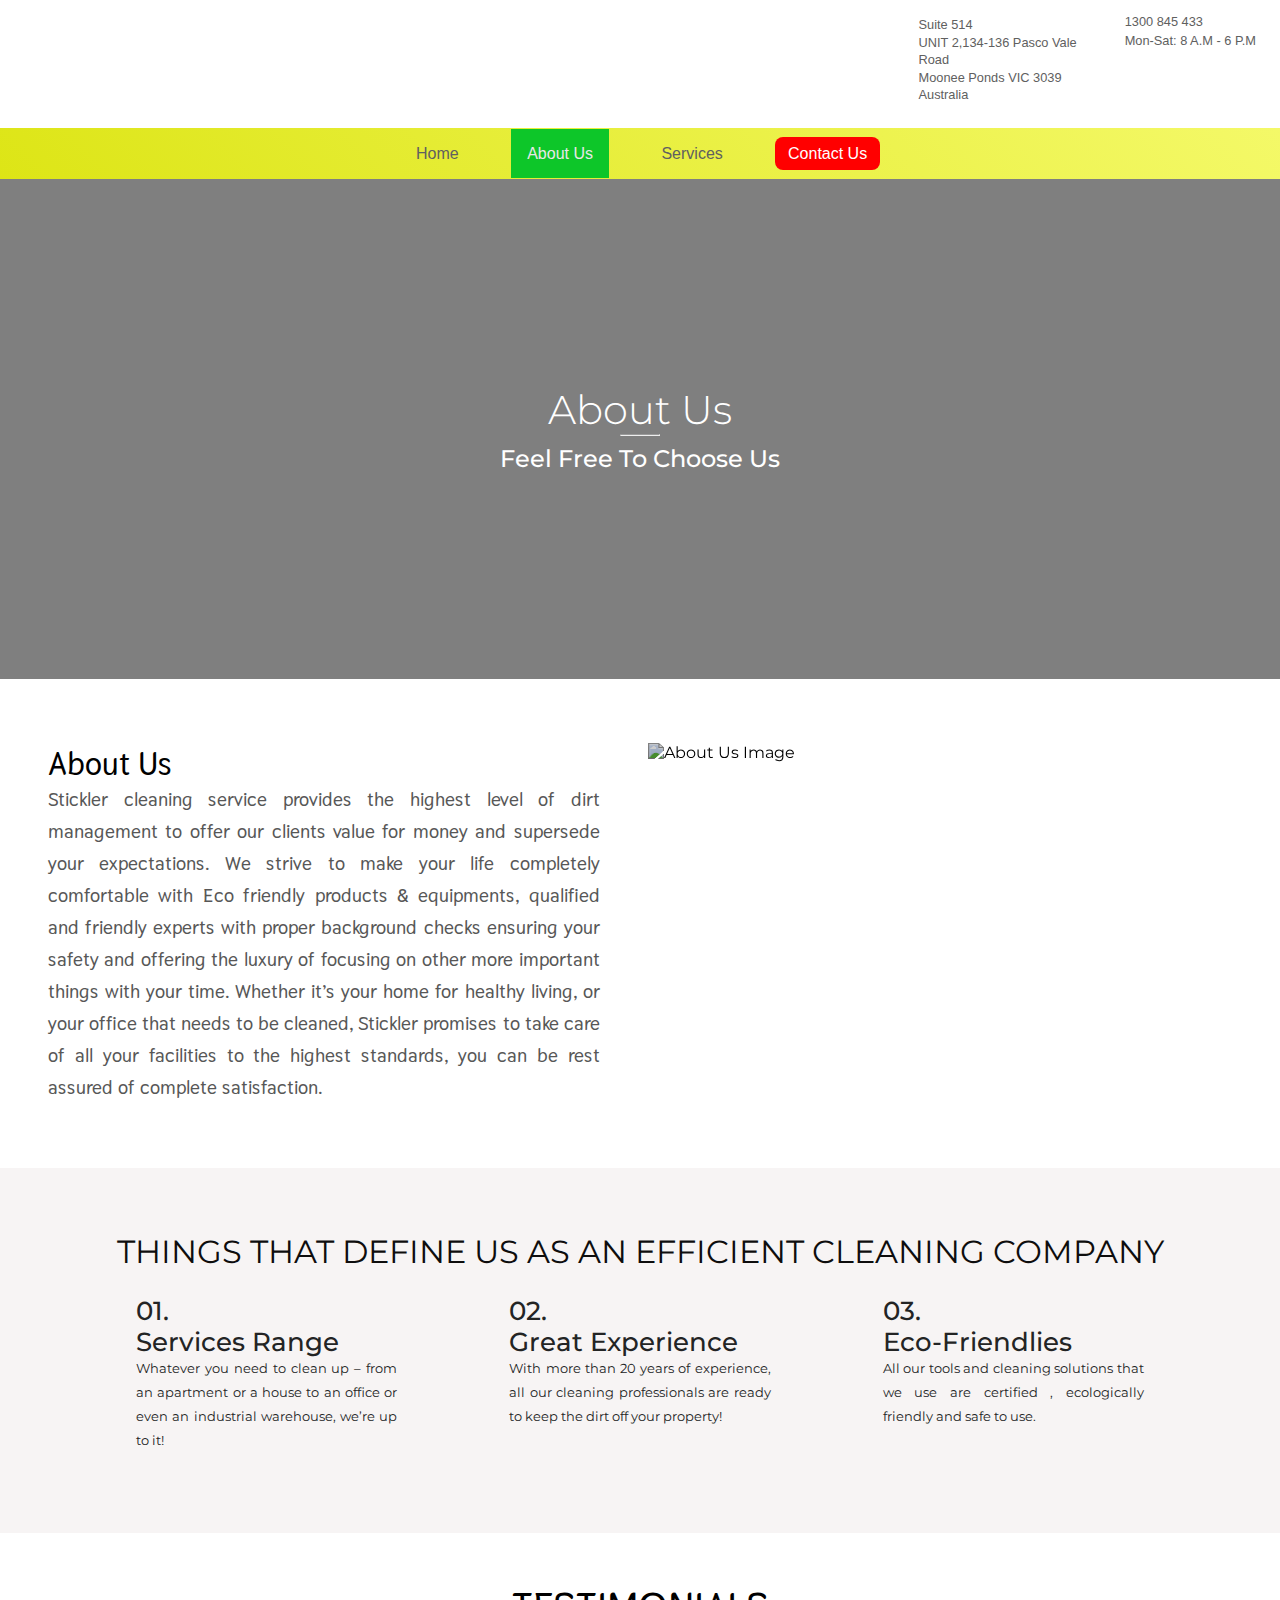
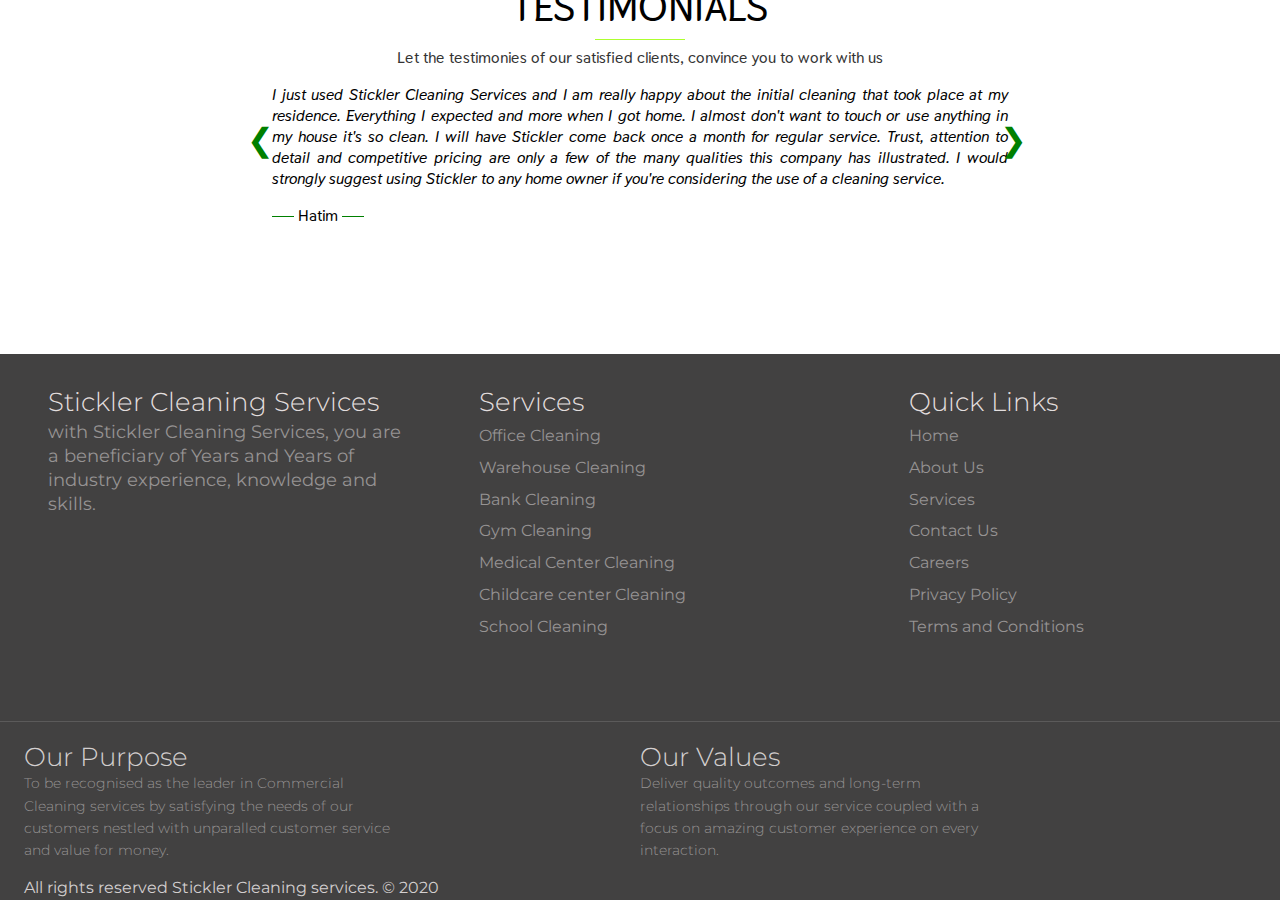
==== commit ddf7d5a3: "Updated some files" ====
--- a/about/about.html
+++ b/about/about.html
@@ -122,7 +122,7 @@
         <div class="about-us__container">
           <div class="about-us__heading">
             <div class="about-us__text">
-              <h1>About Us</h1>
+              <h2>About Us</h2>
               <hr>
               <p>Feel Free To Choose Us</p>
             </div>
@@ -136,7 +136,7 @@
         <div class="about-us__description">
           <div class="about-us__items about-us__left">
 
-            <h1>About Us</h1>
+            <h3>About Us</h3>
             <!-- <p>
               With Stickler Cleanining Services you are the beneficiary of years
               and years of industry experience, knowledge and skills.
@@ -200,17 +200,17 @@
                 </p>
               </div>
 
-              <div class="quality-text__content">
+              <!-- <div class="quality-text__content">
                 <h2>03.</h2>
                 <h2>Rocking Prices</h2>
                 <p>
                   Just compare our shockingly low pricing and the mind-blowing
                   rates that other NYC-based cleaning companies have.
                 </p>
-              </div>
+              </div> -->
 
               <div class="quality-text__content">
-                <h2>04.</h2>
+                <h2>03.</h2>
                 <h2>Eco-Friendlies</h2>
                 <p>
                   All our tools and cleaning solutions that we use are certified
@@ -224,14 +224,14 @@
 <!-- END OF THE QUALITY SECTION -->
 
 <!-- BEGINING OF HOW IT WORKS SECTION -->
-      <section>
+      <!-- <section>
         <div class="how-it-works__container">
           <div class="how-it-works__header">
             <h1>How It Works</h1>
-            <!-- <p>
+            <p>
               Lorem ipsum dolor sit amet, consectetur adipisicing elit, sed do
               eiusmod tempor incididunt ut labore et dolore magna aliqua.
-            </p> -->
+            </p>
           </div>
 
           <div class="how-it-works__description">
@@ -273,7 +273,7 @@
             </div>
           </div>
         </div>
-      </section>
+      </section> -->
 <!-- END OF HOW IT WORKS SECTION -->
 
 <!-- BEGINING OF WHAT OUR CLIENTS HAVE TO SAY ABOUT US SECTION -->
@@ -333,11 +333,13 @@
             </div> -->
 
             <div class="testimonials">
-              <div class="testimonial-switch">
-                <button class="testimonial_button-1" onclick="plusDivs(-1)">&#10094;</button>
-                <button class="testimonial_button-2" onclick="plusDivs(1)">&#10095;</button>
-              </div>
+              <!-- <div class="testimonial-switch">
+                <button class="testimonial_button-1" onclick="plusDivs(-1)">&#10094;</button>
+                <button class="testimonial_button-2" onclick="plusDivs(1)">&#10095;</button>
+              </div> -->
               <div class="testimonial-slides fade">
+                <button class="testimonial_button-1" onclick="plusDivs(-1)">&#10094;</button>
+                <button class="testimonial_button-2" onclick="plusDivs(1)">&#10095;</button>
                 <p class="testimonial-text">
                   I just used Stickler Cleaning Services and I am really happy
                   about the initial cleaning that took place at my residence.
@@ -356,6 +358,8 @@
               </div>
 
               <div class="testimonial-slides fade">
+                <button class="testimonial_button-1" onclick="plusDivs(-1)">&#10094;</button>
+                <button class="testimonial_button-2" onclick="plusDivs(1)">&#10095;</button>
                 <p class="testimonial-text">
                   I love coming home to a clean house. Working full time and
                   being a mother of three doesn't allow me the time to keep my
@@ -371,6 +375,8 @@
               </div>
 
               <div class="testimonial-slides fade">
+                <button class="testimonial_button-1" onclick="plusDivs(-1)">&#10094;</button>
+                <button class="testimonial_button-2" onclick="plusDivs(1)">&#10095;</button>
                 <p class="testimonial-text">
                   I am extremely grateful for Stickler. They are trustworthy,
                   consistent, and hard working. I have been a customer for a
@@ -384,6 +390,8 @@
               </div>
 
               <div class="testimonial-slides fade">
+                <button class="testimonial_button-1" onclick="plusDivs(-1)">&#10094;</button>
+                <button class="testimonial_button-2" onclick="plusDivs(1)">&#10095;</button>
                 <p class="testimonial-text">
                   My office looks remarkable week in and week out! A superb and
                   classy company all the way around. I trust the ladies who
@@ -396,6 +404,8 @@
               </div>
 
               <div class="testimonial-slides fade">
+                <button class="testimonial_button-1" onclick="plusDivs(-1)">&#10094;</button>
+                <button class="testimonial_button-2" onclick="plusDivs(1)">&#10095;</button>
                 <p class="testimonial-text">
                   I have two dogs, but after Stickler Cleaners are here you
                   could never tell! Their staffs pay attention to details,
@@ -409,6 +419,8 @@
               </div>
 
               <div class="testimonial-slides fade">
+                <button class="testimonial_button-1" onclick="plusDivs(-1)">&#10094;</button>
+                <button class="testimonial_button-2" onclick="plusDivs(1)">&#10095;</button>
                 <p class="testimonial-text">
                   My place was a mess. I was overwhelmed at the thought of
                   getting it cleaned up with family coming in over the holidays
@@ -427,6 +439,8 @@
               </div>
 
               <div class="testimonial-slides fade">
+                <button class="testimonial_button-1" onclick="plusDivs(-1)">&#10094;</button>
+                <button class="testimonial_button-2" onclick="plusDivs(1)">&#10095;</button>
                 <p class="testimonial-text">
                   I am very grateful for Stickler Cleaning Services. I have
                   been a customer for the last 2 years and could not ask for
@@ -456,7 +470,7 @@
 
         <div class="footer-container__content">
           <div class="footer-container__items">
-            <h1 class="footer-brand__header">Stickler Cleaning Services</h1>
+            <h3 class="footer-brand__header">Stickler Cleaning Services</h3>
             <p class="brand-sub">
               with Stickler Cleaning Services, you are a beneficiary of
               Years and Years of industry experience, knowledge and skills.
@@ -464,7 +478,7 @@
           </div>
 
           <div class="footer-container__items">
-            <h1 class="footer-brand__header">Services</h1>
+            <h3 class="footer-brand__header">Services</h3>
             <ul class="footer-container__item">
               <li>
                 <a href="../services/services.html">Office Cleaning</a>
@@ -494,7 +508,7 @@
                 <a href="../services/services.html">School Cleaning</a>
               </li>
 
-              <li>
+              <!-- <li>
                 <a href="../services/services.html">Bond Cleaning</a>
               </li>
 
@@ -504,12 +518,12 @@
 
               <li>
                 <a href="../services/services.html">Deceased Estate Cleaning</a>
-              </li>
+              </li> -->
             </ul>
           </div>
 
           <div class="footer-container__items">
-            <h1 class="footer-brand__header">Quick Links</h1>
+            <h3 class="footer-brand__header">Quick Links</h3>
             <ul class="footer-container__item">
               <li class="quick-links__item">
                 <a href="../index.html">Home</a>
@@ -577,14 +591,14 @@
                   </p>
                 </h3>
     
-                <h3 class="footer-word">
+                <!-- <h3 class="footer-word">
                   Privacy Statement 
                   <p>
                     Lorem ipsum dolor sit amet, consectetur adipisicing elit. Nesciunt omnis 
                     voluptates maxime tenetur officia aperiam dolor fuga harum nobis quod maiores 
                     vero eum, laborum tempora provident vel distinctio! Dolor, ducimus?
                   </p>
-                </h3>
+                </h3> -->
             </div>
           <h3 class="rights">All rights reserved Stickler Cleaning services. <span>&copy; 2020</span></h3>
         </div>
--- a/index.css
+++ b/index.css
@@ -1,14 +1,16 @@
+* {
+  padding: 0;
+  margin: 0;
+  box-sizing: border-box;
+}
+
 body{
   margin: 0;
   padding: 0;
   font-family: sans-serif;
-  max-width: 1400px;
+  max-width: 1440px;
   margin: 0 auto;
-}
-
-*{
-  -webkit-box-sizing: border-box;
-          box-sizing: border-box;
+  overflow-x: hidden;
 }
 
 /* BEGINNING OF THE MODAL SECTION */
@@ -77,6 +79,11 @@
   display: flex;
 }
 
+.contact-us__text p {
+  font-size: 1rem;
+  margin-bottom: 0.5rem;
+}
+
 .first-logo{
   padding: 0 1rem;
 }
@@ -107,7 +114,7 @@
   font-size: 0.8rem;
 }
 
-@media (max-width: 601px) {
+@media (max-width: 600px) {
   .first-header{
     display: none;
   }
@@ -155,10 +162,13 @@
 .stick{
   position: fixed;
   top: 0;
+  left: 50%;
+  transform: translate(-50%, 0);
   width: 100%;
+  max-width: 1440px;
   z-index: 10;
   -webkit-transition: all 0.3s;
-  transition: all 0.3s;
+  transition: all 0.02s;
   background: rgba(221, 229, 22, 1);
 }
 
@@ -169,15 +179,14 @@
 
 .nav-items{
   margin: 0;
-  padding: 0;
+  padding: 1rem;
   list-style: none;
 }
 
 .nav-item{
   display: inline-block;
   vertical-align: middle;
-  margin: 0 3rem;
-  padding: 1rem;
+  margin: 0 1rem;
   -webkit-transition: all 0.3s linear;
   transition: all 0.3s linear;
 }
@@ -186,12 +195,12 @@
   text-decoration: none;
   color: #606060;
   font-weight: 500;
+  padding: 1rem;
   -webkit-transition: all 0.3s ease-out;
   transition: all 0.3s ease-out;
 }
 
 .nav-item__cta{
-  /* animation: wiggle 200ms 3s 16 alternate; */
   -webkit-animation-name: wiggle;
           animation-name: wiggle;
   -webkit-animation-duration: 200ms;
@@ -216,8 +225,7 @@
 }
 
 #book-now:hover{
-  background: #0dc629;
-  color:
+  background: darkred;
 }
 
 .nav-item:hover:not(:last-child),
@@ -226,8 +234,10 @@
   cursor: pointer;
 }
 
-.nav-item:hover a,
-.active a{
+.nav-item a:hover,
+.active a {
+  padding: 1rem;
+  background:  #0dc629;
   color: white;
 }
 
@@ -293,6 +303,7 @@
 
   .toggle-button{
     width: 3rem;
+    padding: 0 0.3rem;
     background: -webkit-linear-gradient(45deg, #87ae20, #3b8e39);
     background: linear-gradient(45deg, #87ae20, #3b8e39);
     border: none;
@@ -412,7 +423,7 @@
   }
 
   .nav-item{
-    margin: 0;
+    margin: 0 1rem;
   }
 }
 /* END OF THE MAIN NAVIGATION   */
@@ -459,6 +470,7 @@
 
   .footer-container__items{
     margin-left: 0;
+    margin-bottom: 1rem;
   }
 }
 
@@ -468,7 +480,10 @@
   list-style: none;
 }
 
-.footer-container__items h1{
+.footer-container__items h3{
+  font-size: 1.6rem;
+  font-weight: 300;
+  margin-bottom: 0.2rem;
   color: #e2dede;
 }
 
@@ -547,8 +562,9 @@
 }
 
 .footer-trademark .rights{
-  font-size: 0.9rem;
-  color: #969393;
+  font-size: 1rem;
+  color: #d3cfcf;
+  font-weight: 400;
 }
 
 .footer-words{
@@ -561,7 +577,8 @@
   flex-basis: 28%;
   margin-right: auto;
   font-weight: bold;
-  font-size: 1.3rem;
+  font-size: 1.6rem;
+  font-weight: 300;
   color: #d3cfcf;
 }
 
@@ -581,7 +598,7 @@
   .footer-container__content{
     display: block;
     width: 100%;
-    padding: 1rem 1rem;
+    padding: 3rem 1rem 1rem 1rem;
   }
 
   .footer-links{
@@ -598,11 +615,13 @@
 
   .footer-words{
     flex-direction: column;
+    margin-top: 1rem;
     width: 100%;
   }
 
   .footer-word{
     font-size: 1rem;
+    margin-bottom: 1rem;
   }
 
   .footer-word p{
@@ -615,6 +634,7 @@
 
   .footer-brand__header{
     font-size: 1.5rem;
+    margin-bottom: 0.5rem;
   }
 }
 
@@ -654,11 +674,13 @@
 
   .footer-words{
     flex-wrap: wrap;
+    margin-top: 1rem;
   }
 
   .footer-word{
     flex-basis: 45%;
     margin-right: auto;
+    margin-bottom: 1rem;
   } 
 
   .footer-brand__header{
@@ -673,7 +695,7 @@
     .footer-container__content{
       display: -ms-grid;
       display: grid;
-      -ms-grid-columns: (48%)[2];
+      /* -ms-grid-columns: (48%)[2]; */
           grid-template-columns: repeat(2, 48%);
       grid-column-gap: 1.5rem;
       padding: 2rem 2rem;
@@ -705,7 +727,7 @@
     .footer-container__content{
       display: -ms-grid;
       display: grid;
-      -ms-grid-columns: (33%)[3];
+      /* -ms-grid-columns: (33%)[3]; */
           grid-template-columns: repeat(3, 33%);
       grid-column-gap: 1.5rem;
       padding: 2rem 2rem;
@@ -744,12 +766,13 @@
     .footer-container__content{
       display: -ms-grid;
       display: grid;
-      -ms-grid-columns: (33%)[3];
+      /* -ms-grid-columns: (33%)[3]; */
           grid-template-columns: repeat(3, 33%);
       grid-column-gap: 1.5rem;
       padding: 2rem 6rem;
     }
   }
+
 }
 
 @media only screen and (min-width: 1015px) {
--- a/about/about.css
+++ b/about/about.css
@@ -1,3 +1,7 @@
+main {
+  font-family: "Montserrat", sans-serif;
+}
+
 /* BEGINNING OF THE ABOUT US HEADER */
 .about-us__heading{
   background: url("../images/slideShow/image3.jpg");
@@ -14,7 +18,6 @@
 }
 
 .about-us__text{
-  color: white;
   display: -webkit-box;
   display: -ms-flexbox;
   display: -webkit-flex;
@@ -34,22 +37,41 @@
           align-items: center;
 }
 
+.about-us__text h2 {
+  font-size: 2.5rem;
+  color: #ffffff;
+  font-weight: 300;
+}
+
+.about-us__text p {
+  color: #ffffff;
+  margin-top: 0.5rem;
+  font-weight: 500;
+  font-size: 1.5rem;
+}
+
 .about-us__text hr{
   width: 40px;
-  border-color: lightgreen;
-  border-height: 2px;
-}
-
-hr{
-  border: none;
-  border-top: 1px solid #eee;
+  height: 1px;
+  color: lightgreen;
 }
 
 @media only screen and (max-width: 600px) {
   .about-us__heading{
     background-position: 28% 20%;
   }
-}
+
+  .about-us__text h2 {
+    font-size: 2rem;
+  }
+  
+  .about-us__text p {
+    color: #ffffff;
+    font-size: 1.2rem;
+  }
+}
+
+
 /* END OF THE ABOUT US HEADER */
 
 /* BEGINNING OF THE ABOUT US DESCRIPTION */
@@ -70,7 +92,7 @@
   margin: 0 2rem;
 }
 
-.about-us__items h1{
+.about-us__items h3{
   font-size: 2rem;
 }
 
@@ -94,6 +116,9 @@
   font-weight: 600;
   line-height: 2rem;
   text-align: justify;
+  text-justify: distribute;
+    /* font-weight: 300; */
+    color: #575757;
 }
 
 .about-us__item{
@@ -201,11 +226,12 @@
     -webkit-flex-basis: 55%;
         -ms-flex-preferred-size: 55%;
             flex-basis: 55%;
+    margin-bottom: 0.8rem;
   }
 
   .about-us__left p{
-    font-size: 0.9rem;
-    line-height: 1.3rem;
+    font-size: 1rem;
+    line-height: 1.7rem;
   }
 
   .about-us-description__image img{
@@ -249,6 +275,22 @@
 .quality-container__header{
   text-align: center;
   color: #0e0d0d;
+  margin-bottom: 1.5rem;
+}
+
+.quality-container__header h2 {
+  font-weight: 400;
+  font-size: 1.5rem;
+}
+
+@media only screen and (min-width: 600px) {
+  .quality-container__header {
+    margin-bottom: 1.5rem;
+  }
+
+  .quality-container__header h2 {
+    font-size: 2rem;
+  }
 }
 
 .quality-container__text{
@@ -266,6 +308,11 @@
 .quality-text__content{
   text-align: left;
   color: #232424;
+  margin-bottom: 1rem;
+}
+
+.quality-text__content h2 {
+  font-weight: 500;
 }
 
 .quality-text__content p{
@@ -324,7 +371,7 @@
     .quality-container__text{
       display: -ms-grid;
       display: grid;
-      -ms-grid-columns: (45%)[2];
+      /* -ms-grid-columns: (45%)[2]; */
       grid-template-columns: repeat(2, 45%);
     }
 
@@ -367,8 +414,8 @@
     .quality-container__text{
       display: -ms-grid;
       display: grid;
-      -ms-grid-columns: (24%)[4];
-      grid-template-columns: repeat(4, 24%);
+      /* -ms-grid-columns: (24%)[4]; */
+      grid-template-columns: repeat(3, 24%);
     }
 
     .quality-container__content{
@@ -509,11 +556,25 @@
 
 .client-response__header{
   text-align: center;
+  margin-bottom: 1rem;
+  padding: 0 2rem;
+}
+
+@media only screen and (min-width: 600px) {
+  .client-response__header {
+    padding: 0;
+  }
 }
 
 .client-response__header h1{
   text-transform: uppercase;
   font-size: 2.5rem;
+}
+
+.client-response__header p {
+  margin-top: 0.4rem;
+  color: #333;
+  font-weight: 600;
 }
 
 .client-response__header h1::after{
@@ -522,8 +583,10 @@
   height: 1px;
   background: greenyellow;
   display: block;
-  margin: 1rem auto;
-}
+  margin: 0.4rem auto 0 auto;
+}
+
+/* .client-response__header */
 
 /* .client-response__item:hover{
   background: black;
@@ -606,7 +669,7 @@
 
 .testimonial_button-1{
   position: absolute;
-  top: 50%;
+  top: 40%;
   left: 10%;
   -webkit-transform: translate(-50%, -50%);
       -ms-transform: translate(-50%, -50%);
@@ -621,7 +684,7 @@
 
 .testimonial_button-2{
   position: absolute;
-  top: 50%;
+  top: 40%;
   right: 10%;
   -webkit-transform: translate(-50%, -50%);
       -ms-transform: translate(-50%, -50%);
@@ -666,6 +729,16 @@
           animation-duration: .5s;
 }
 
+.testimonial-slides {
+  position: relative;
+  padding: 0 2rem;
+}
+
+.testimonial-name {
+  font-weight: 600;
+  width: 100%;
+}
+
 @-webkit-keyframes fade {
   from{
     opacity: 0.4;
@@ -692,21 +765,17 @@
   }
 
   .testimonial_button-1{
-    left: 0;
+    left: 4%;
     font-size: 2rem;
   }
 
   .testimonial_button-2{
-    left: 100%;
+    right: 0;
     font-size: 2rem;
   }
 
   .testimonial-text{
-    width: 90%;
-  }
-
-  .testimonial-name{
-    width: 90%;
+    width: 100%;
   }
 
   .client-response__container{
@@ -740,21 +809,17 @@
   }
 
   .testimonial_button-1{
-    left: 0;
+    left: 2.5%;
     font-size: 2rem;
   }
 
   .testimonial_button-2{
-    left: 100%;
+    right: 0;
     font-size: 2rem;
   }
 
   .testimonial-text{
-    width: 90%;
-  }
-
-  .testimonial-name{
-    width: 90%;
+    width: 100%;
   }
 
   .client-response__container{
@@ -809,7 +874,7 @@
       margin-top: 3rem;
       display: -ms-grid;
       display: grid;
-      -ms-grid-columns: (48%)[2];
+      /* -ms-grid-columns: (48%)[2]; */
           grid-template-columns: repeat(2, 48%);
       grid-gap: 1rem;
     }
@@ -844,6 +909,11 @@
             flex-basis: 33%;
   }
 
+  .testimonials {
+    width: 85%;
+    margin: 0 auto;
+  }
+
   .response-text{
     text-align: center;
     font-size: 1.2rem;
@@ -865,7 +935,7 @@
       margin-top: 3rem;
       display: -ms-grid;
       display: grid;
-      -ms-grid-columns: (33%)[3];
+      /* -ms-grid-columns: (33%)[3]; */
           grid-template-columns: repeat(3, 33%);
       grid-gap: 1rem;
     }
@@ -875,6 +945,8 @@
 @media (min-width: 992px) {
   .testimonials{
     padding: 0 3rem;
+    width: 85%;
+    margin: 0 auto;
   }
 
   .client-response__container{
@@ -900,14 +972,14 @@
 
   @supports ((display: -ms-grid) or (display: grid)) {
     .client-response__container{
-      margin-top: 5rem;
+      margin-top: 0;
       padding: 3rem 0;
     }
 
      .client-response__items{
       display: -ms-grid;
       display: grid;
-      -ms-grid-columns: (33%)[3];
+      /* -ms-grid-columns: (33%)[3]; */
       grid-template-columns: repeat(3, 33%);
       margin-top: 5rem;
       padding: 0 6rem;
@@ -929,6 +1001,11 @@
   .client-response__items{
     padding: 0 2rem;
   }
+
+  .testimonials {
+    width: 70%;
+    margin: 0 auto;
+  }
 }
 
 @media only screen and (min-width: 1300px) {
@@ -936,20 +1013,12 @@
     padding: 0 6rem;
   }
 
-  .testimonial-text{
-    width: 60%;
-  }
-
   .testimonial_button-1{
-    left: 12%;
+    left: 0;
   }
 
   .testimonial_button-2{
-    left: 88%;
-  }
-
-  .testimonial-name{
-    width: 60%;
+    right: -10px;
   }
 
   .client-response__items{
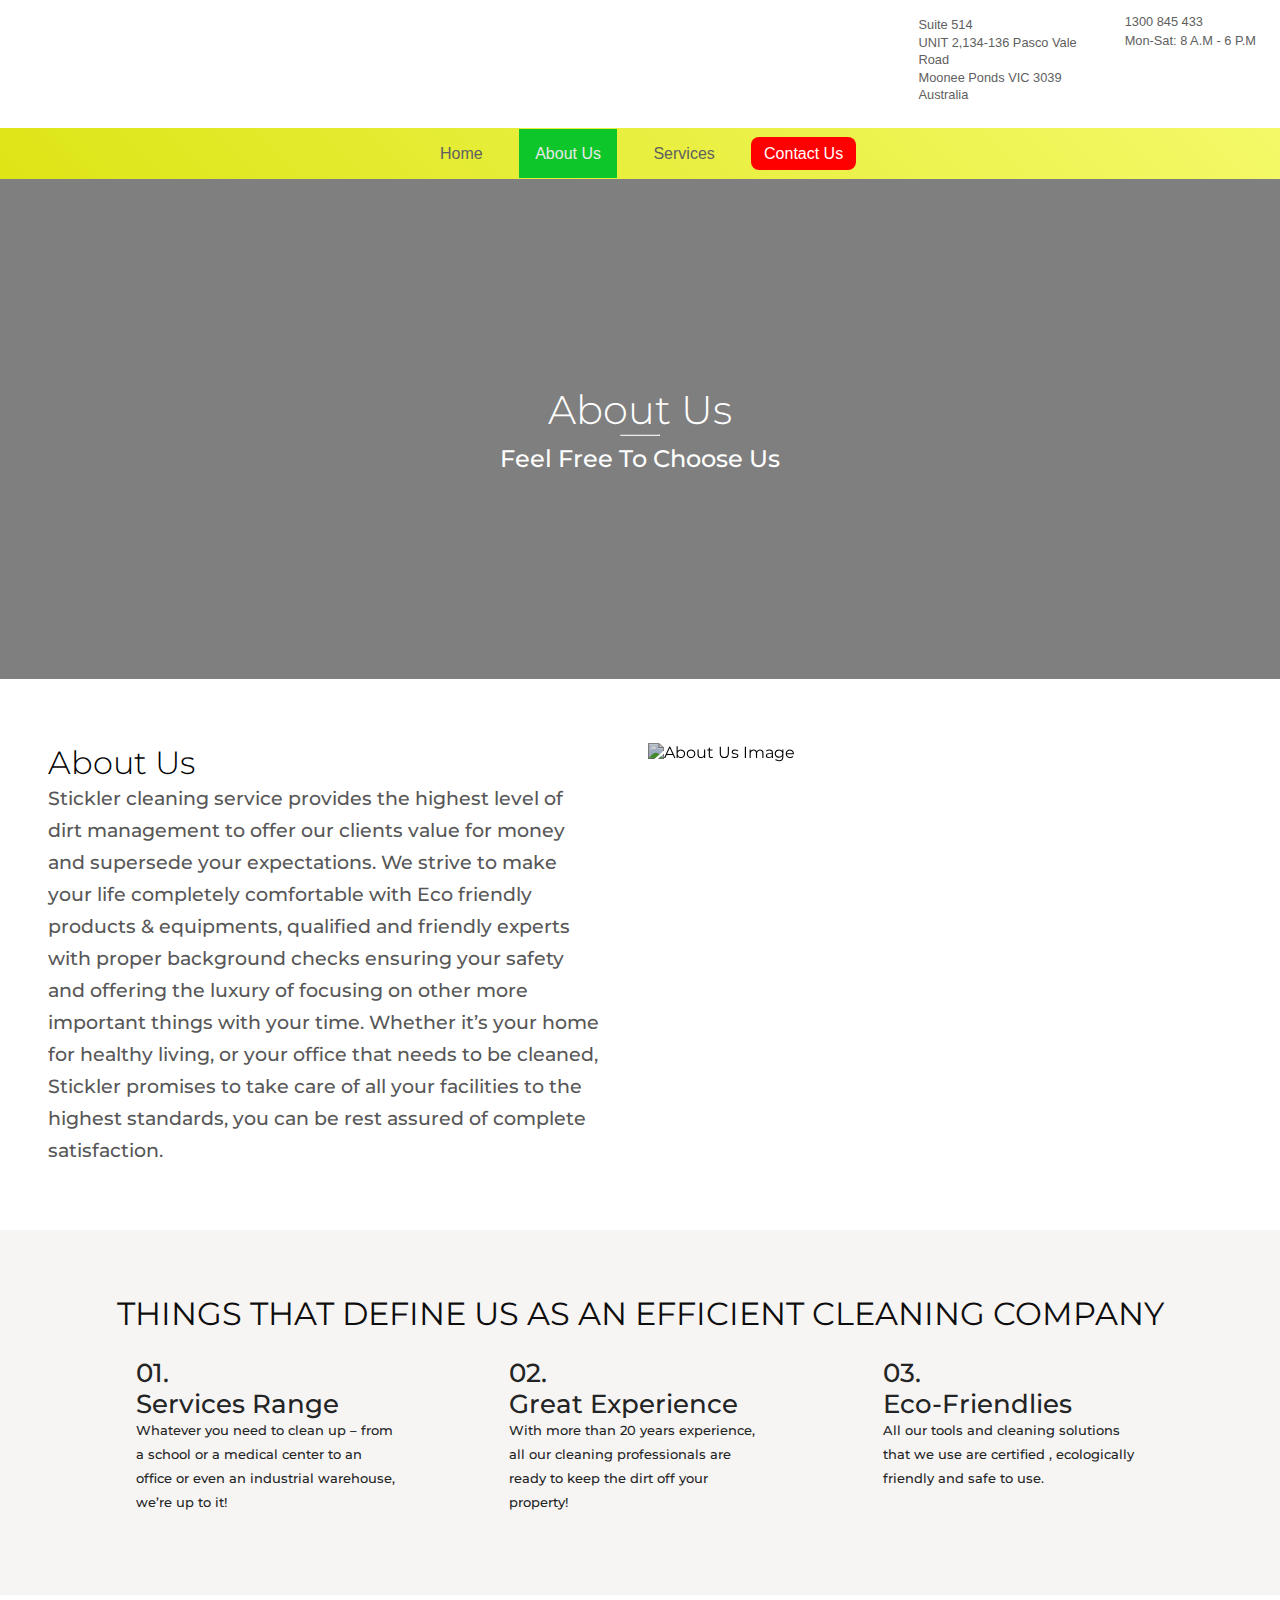
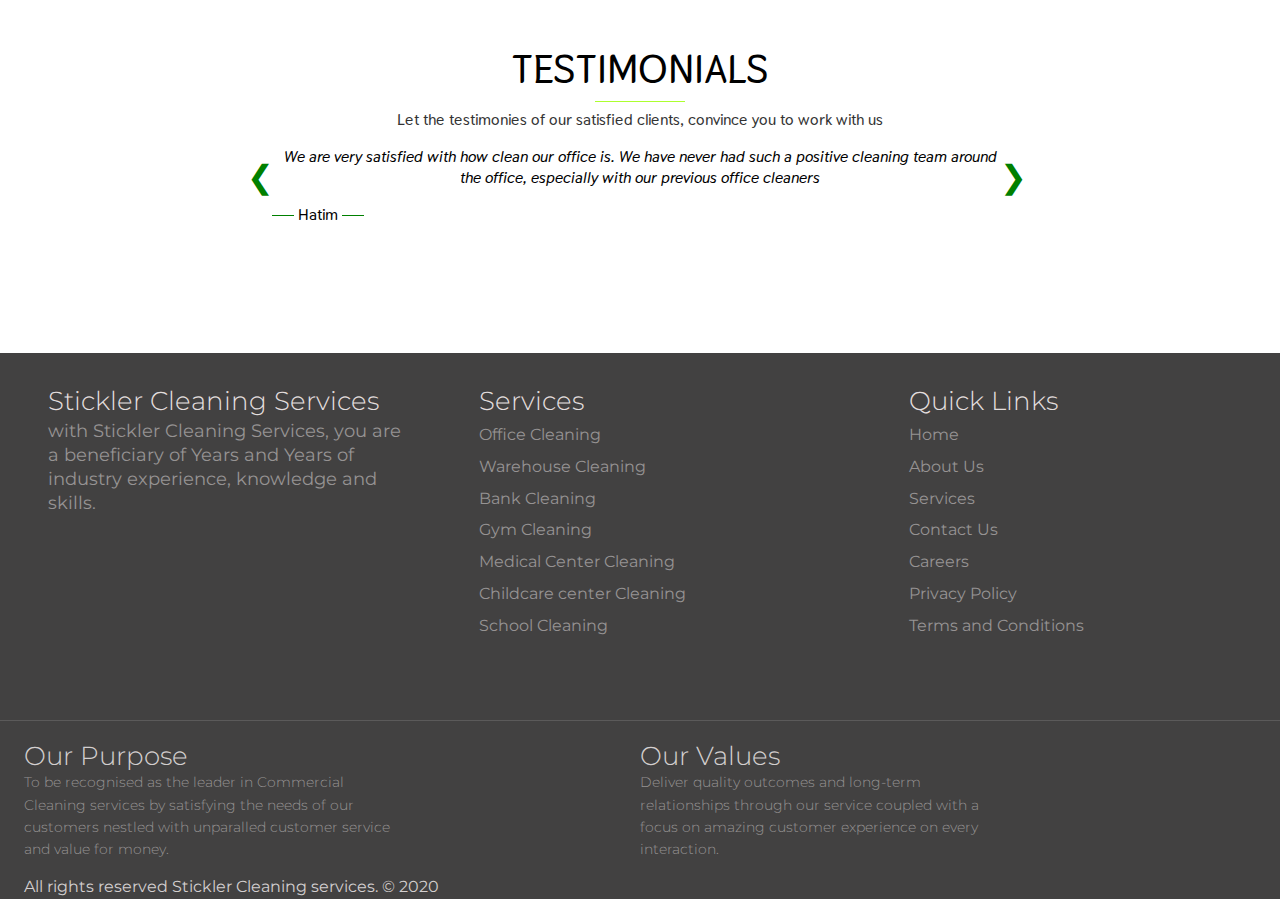
==== commit 01b506db: "Edited some text contents" ====
--- a/about/about.html
+++ b/about/about.html
@@ -74,7 +74,7 @@
             </li>
 
             <li class="nav-item nav-item__cta">
-              <a href="../contact/contact.php" id="book-now">Contact Us</a>
+              <a href="../contact/contact.html" id="book-now">Contact Us</a>
             </li>
           </ul>
         </div>
@@ -107,7 +107,7 @@
           Services
         </a>
 
-        <a href="../contact/contact.php">
+        <a href="../contact/contact.html">
           Contact Us
         </a>
       </div>
@@ -186,7 +186,7 @@
                 <h2>01.</h2>
                 <h2>Services Range</h2>
                 <p>
-                  Whatever you need to clean up – from an apartment or a house
+                  Whatever you need to clean up – from a school or a medical center
                   to an office or even an industrial warehouse, we’re up to it!
                 </p>
               </div>
@@ -195,7 +195,7 @@
                 <h2>02.</h2>
                 <h2>Great Experience</h2>
                 <p>
-                  With more than 20 years of experience, all our cleaning
+                  With more than 20 years experience, all our cleaning
                   professionals are ready to keep the dirt off your property!
                 </p>
               </div>
@@ -341,15 +341,9 @@
                 <button class="testimonial_button-1" onclick="plusDivs(-1)">&#10094;</button>
                 <button class="testimonial_button-2" onclick="plusDivs(1)">&#10095;</button>
                 <p class="testimonial-text">
-                  I just used Stickler Cleaning Services and I am really happy
-                  about the initial cleaning that took place at my residence.
-                  Everything I expected and more when I got home. I almost don't
-                  want to touch or use anything in my house it's so clean. I
-                  will have Stickler come back once a month for regular service.
-                  Trust, attention to detail and competitive pricing are only a
-                  few of the many qualities this company has illustrated. I
-                  would strongly suggest using Stickler to any home owner if
-                  you're considering the use of a cleaning service.
+                  We are very satisfied with how clean our office is. We have never had such 
+                  a positive cleaning team around the office, especially with our previous 
+                  office cleaners
                 </p>
 
                 <p class="testimonial-name">
@@ -361,12 +355,10 @@
                 <button class="testimonial_button-1" onclick="plusDivs(-1)">&#10094;</button>
                 <button class="testimonial_button-2" onclick="plusDivs(1)">&#10095;</button>
                 <p class="testimonial-text">
-                  I love coming home to a clean house. Working full time and
-                  being a mother of three doesn't allow me the time to keep my
-                  house how I would like. Stickler is a God-send! The sweet
-                  people that clean my home are trustworthy and do a consistent
-                  job every time. I recommend Stickler to all of you who cherish
-                  your time like I do. Let the professionals do the work for you!
+                  We are happy with their consistently high standard of service and value 
+                  the longstanding vendor relationship we have with Stickler Cleaning 
+                  Services. We happily recommend their services to any firm considering 
+                  them for office cleaning services.
                 </p>
 
                 <p class="testimonial-name">
@@ -378,10 +370,12 @@
                 <button class="testimonial_button-1" onclick="plusDivs(-1)">&#10094;</button>
                 <button class="testimonial_button-2" onclick="plusDivs(1)">&#10095;</button>
                 <p class="testimonial-text">
-                  I am extremely grateful for Stickler. They are trustworthy,
-                  consistent, and hard working. I have been a customer for a
-                  few months, and they continue to clean my home beautifully
-                  every time!!
+                  We have found their services very professional and the cleaning has improved 
+                  to a very high standard. The Client Account Manager is always on hand to 
+                  manage the cleaners wherever needed and also to ensure holiday and sickness 
+                  is always covered. I would highly recommend Stickler Cleaning Services to 
+                  any potential client, as they always do what they say they are going to do. 
+                  We are extremely pleased with the services offered and glad we appointed them.
                 </p>
 
                 <p class="testimonial-name">
@@ -393,9 +387,12 @@
                 <button class="testimonial_button-1" onclick="plusDivs(-1)">&#10094;</button>
                 <button class="testimonial_button-2" onclick="plusDivs(1)">&#10095;</button>
                 <p class="testimonial-text">
-                  My office looks remarkable week in and week out! A superb and
-                  classy company all the way around. I trust the ladies who
-                  clean and I don’t trust many people these days. Many thanks!
+                  Everything we do is specifically to meet the needs of our learners, and that 
+                  includes providing a clean and hygienic environment. The move to Stickler 
+                  Cleaning Services ensured previous high standards were maintained and developed. 
+                  When commissioning the cleaning contract we felt confident that Stickler Cleaning 
+                  Services fully understood our requirements, and that, together with their 
+                  experience of medical cleaning made them stand out.
                 </p>
 
                 <p class="testimonial-name">
@@ -407,10 +404,11 @@
                 <button class="testimonial_button-1" onclick="plusDivs(-1)">&#10094;</button>
                 <button class="testimonial_button-2" onclick="plusDivs(1)">&#10095;</button>
                 <p class="testimonial-text">
-                  I have two dogs, but after Stickler Cleaners are here you
-                  could never tell! Their staffs pay attention to details,
-                  and keep my home dog hair free, and sanitized. This means a
-                  lot to me and my wife.
+                  It is literally like a breath of fresh air – you can smell which areas have 
+                  been cleaned! The Pre-Prep is undergoing a massive deep clean and everywhere 
+                  has so far passed my white glove test! In particular I’d like to say thank you 
+                  to your team who had to tidy and re-organise at least 2 classrooms before they 
+                  could clean them due to some deliveries!
                 </p>
 
                 <p class="testimonial-name">
@@ -422,15 +420,10 @@
                 <button class="testimonial_button-1" onclick="plusDivs(-1)">&#10094;</button>
                 <button class="testimonial_button-2" onclick="plusDivs(1)">&#10095;</button>
                 <p class="testimonial-text">
-                  My place was a mess. I was overwhelmed at the thought of
-                  getting it cleaned up with family coming in over the holidays
-                  and was just about ready to cancel when a friend told me
-                  about Stickler Cleaning Services. In desperation, I gave
-                  them a call and the very next day they not only had a crew
-                  in my place cleaning, it was done by the time I got home
-                  from work that evening. Not only did my family have a great
-                  time here for the holidays, they now think I’m the world’s
-                  best housekeeper.
+                  The employees in my department place great value on cleanliness. So it is a 
+                  good thing that we can rely on Stickler Cleaning Services - no matter the 
+                  circumstance. The cleaning personnel are always punctual, they do their 
+                  work quickly and conscientiously. Take our word for it!
                 </p>
 
                 <p class="testimonial-name">
@@ -442,12 +435,11 @@
                 <button class="testimonial_button-1" onclick="plusDivs(-1)">&#10094;</button>
                 <button class="testimonial_button-2" onclick="plusDivs(1)">&#10095;</button>
                 <p class="testimonial-text">
-                  I am very grateful for Stickler Cleaning Services. I have
-                  been a customer for the last 2 years and could not ask for
-                  anything more. They work very hard to make sure the cleaning
-                  stays high quality each week. I trust them and that is hard
-                  to come by. I recommend Stickler Cleaning Services if you
-                  want the best around!
+                  We have been using Stickler Cleaning Services to clean our building and office 
+                  trailers. They have done an exceptional job for us. The employees are 
+                  personable, trustworthy and conscientious; very good communicators; and perform 
+                  the work on time and always to an exceptional level. I highly recommend using 
+                  their services.
                 </p>
 
                 <p class="testimonial-name">
--- a/index.css
+++ b/index.css
@@ -2,6 +2,10 @@
   padding: 0;
   margin: 0;
   box-sizing: border-box;
+}
+
+html {
+  scroll-behavior: smooth;
 }
 
 body{
@@ -11,6 +15,7 @@
   max-width: 1440px;
   margin: 0 auto;
   overflow-x: hidden;
+  scroll-behavior: smooth;
 }
 
 /* BEGINNING OF THE MODAL SECTION */
@@ -423,7 +428,7 @@
   }
 
   .nav-item{
-    margin: 0 1rem;
+    margin: 0 0.5rem;
   }
 }
 /* END OF THE MAIN NAVIGATION   */
--- a/about/about.css
+++ b/about/about.css
@@ -94,6 +94,7 @@
 
 .about-us__items h3{
   font-size: 2rem;
+  font-weight: 300;
 }
 
 @supports ((display: -ms-grid) or (display: grid)) {
@@ -108,17 +109,11 @@
   }
 }
 
-.about-us__left{
-  font-family: "Thasadith", sans-serif;
-}
-
 .about-us__left p{
-  font-weight: 600;
+  font-weight: 500;
   line-height: 2rem;
-  text-align: justify;
-  text-justify: distribute;
-    /* font-weight: 300; */
-    color: #575757;
+ 
+  color: #575757;
 }
 
 .about-us__item{
@@ -209,10 +204,6 @@
       margin: 0 auto;
     }
   }
-
-  .about-us__left p{
-    font-weight: 600;
-  }
 }
 
 @media only screen and (max-width: 800px) {
@@ -238,20 +229,12 @@
     -o-object-fit: contain;
        object-fit: contain;
   }
-
-  .about-us__left p{
-    font-weight: 600;
-  }
 }
 
 @media only screen and (max-width: 750px) {
   .about-us__description{
     display: block;
     padding: 0 1rem;
-  }
-
-  .about-us__left p{
-    font-weight: 600;
   }
 }
 /* END OF THE ABOUT US DESCRIPTION */
@@ -316,9 +299,9 @@
 }
 
 .quality-text__content p{
-  text-align: justify;
   line-height: 1.5rem;
   font-size: 0.8rem;
+  font-weight: 500;
 }
 
 @media (max-width: 600px) {
@@ -699,7 +682,7 @@
 
 .testimonial-text{
   font-weight: 600;
-  text-align: justify;
+  text-align: center;
   font-style: italic;
   width: 60%;
   margin: 0 auto;
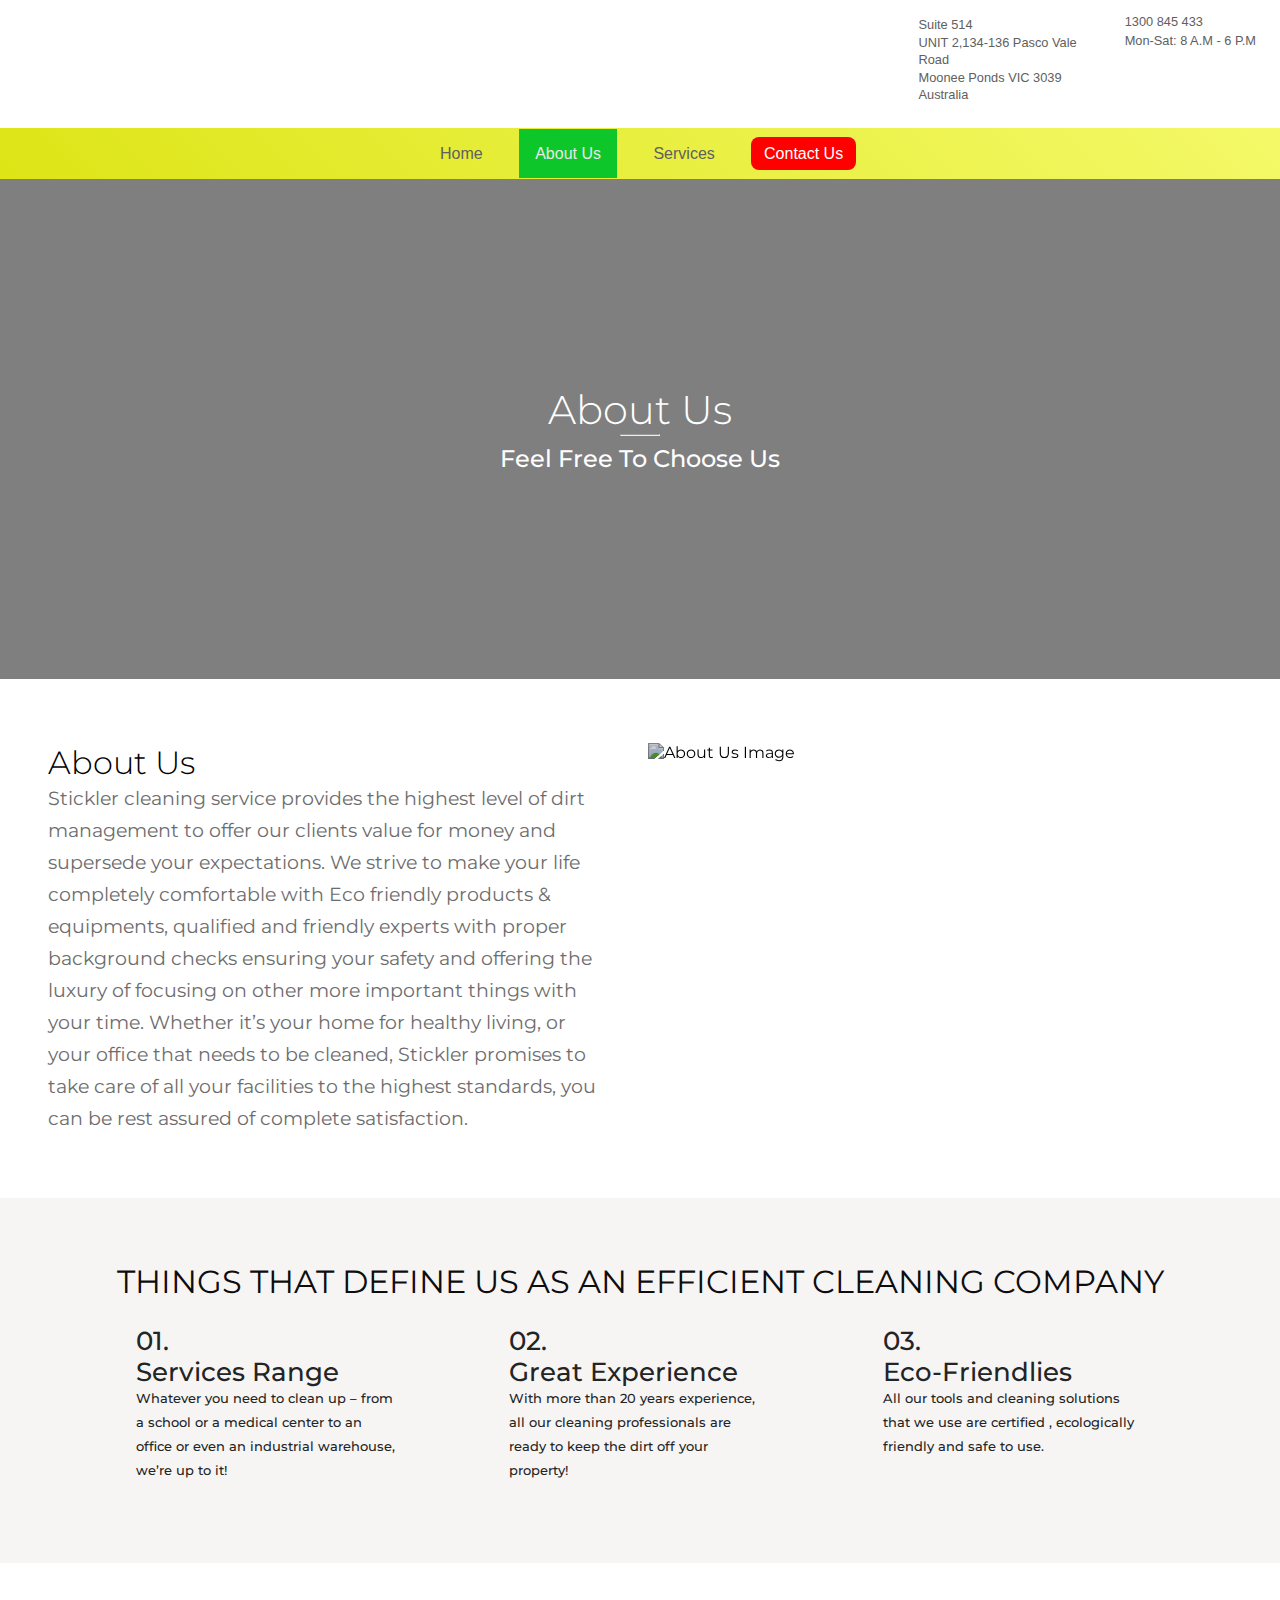
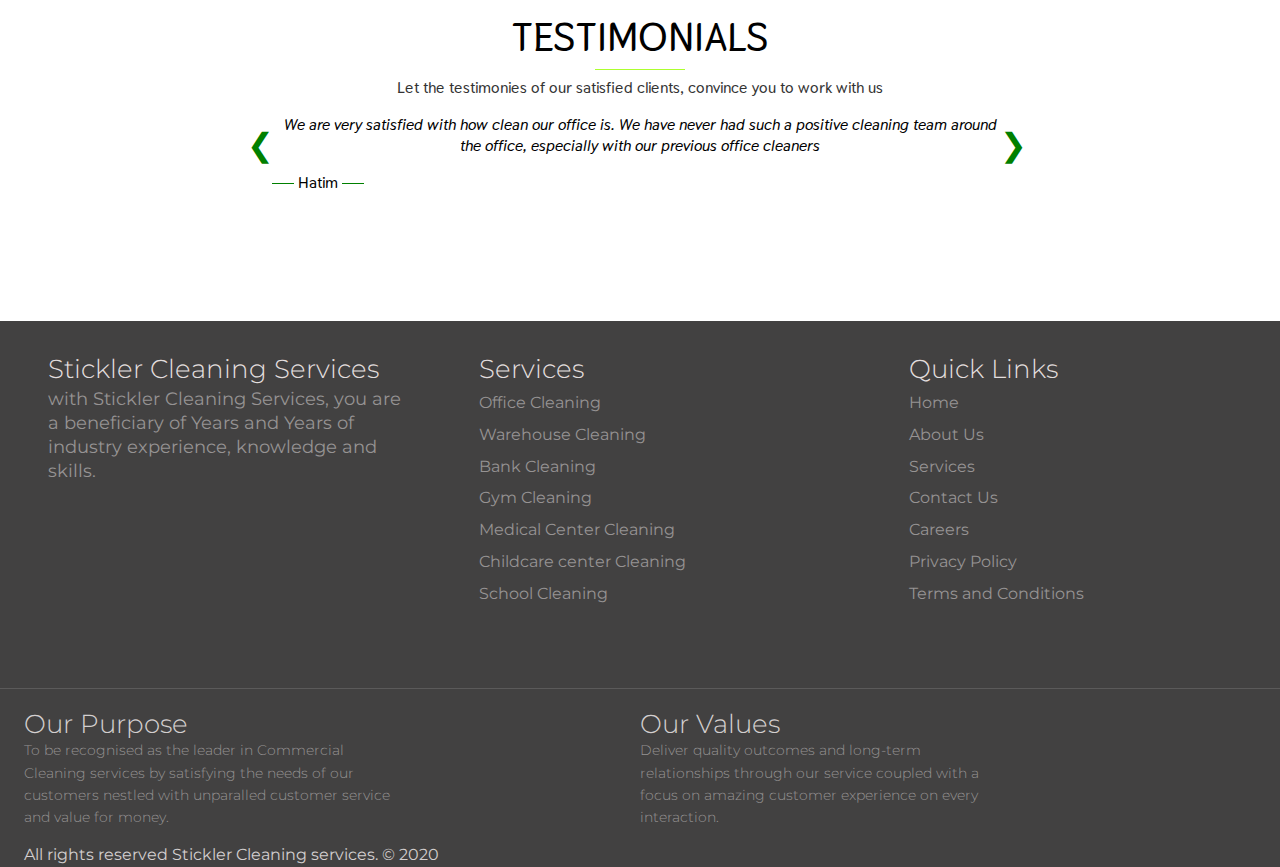
==== commit f6e1692d: "Improved the UI and made changes to some text" ====
--- a/about/about.html
+++ b/about/about.html
@@ -87,6 +87,13 @@
           <span class="toggle-button__bar"></span>
         </button>
       </div>
+
+      <button class="phone__number">
+        <a href="tel: 1300845433" class="phone__link">
+          <i class="zmdi zmdi-phone zmdi-hc-1x"></i>
+          <span class="phone__number-digits">1300 845 433</span>
+        </a>
+      </button>
     </header>
 
     <div id="mobileNav" class="main-nav__mobile">
--- a/index.css
+++ b/index.css
@@ -16,6 +16,11 @@
   margin: 0 auto;
   overflow-x: hidden;
   scroll-behavior: smooth;
+}
+
+::selection {
+  background: #0dc629;
+  color: #fff;
 }
 
 /* BEGINNING OF THE MODAL SECTION */
@@ -350,15 +355,14 @@
   }
 
   .main-nav__mobile a{
-    border-bottom: 1px solid #35442d;
+    /* border-bottom: 1px solid #35442d; */
     width: 100%;
-    padding: 1rem;
+    padding: 0.5rem;
     text-align: left;
     text-decoration: none;
     color: #fcf7f7;
     -webkit-transition: 0.3s ease-in-out;
     transition: 0.3s ease-in-out;
-    font-weight: 400;
     font-size: 20px;
     display: block;
   }
--- a/about/about.css
+++ b/about/about.css
@@ -110,10 +110,10 @@
 }
 
 .about-us__left p{
-  font-weight: 500;
+  /* font-weight: 500; */
   line-height: 2rem;
  
-  color: #575757;
+  color: #6d6c6c;
 }
 
 .about-us__item{
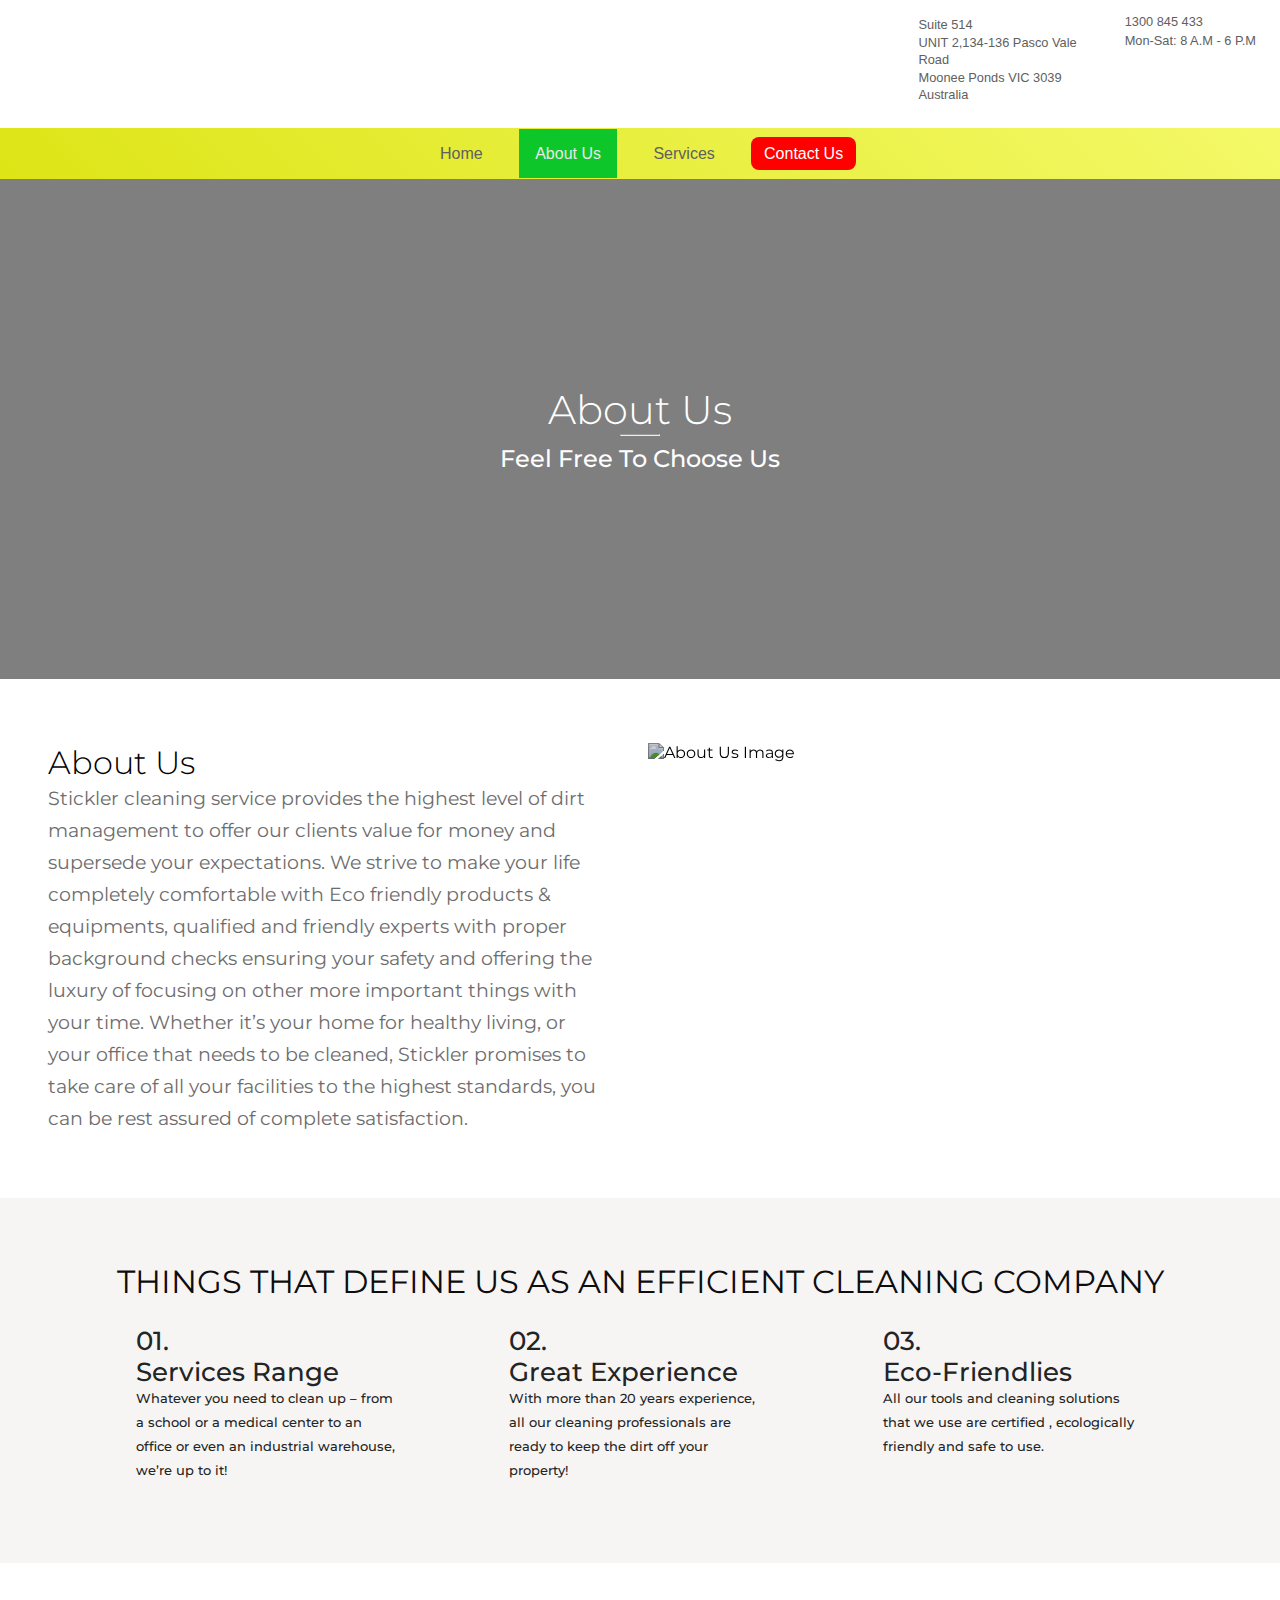
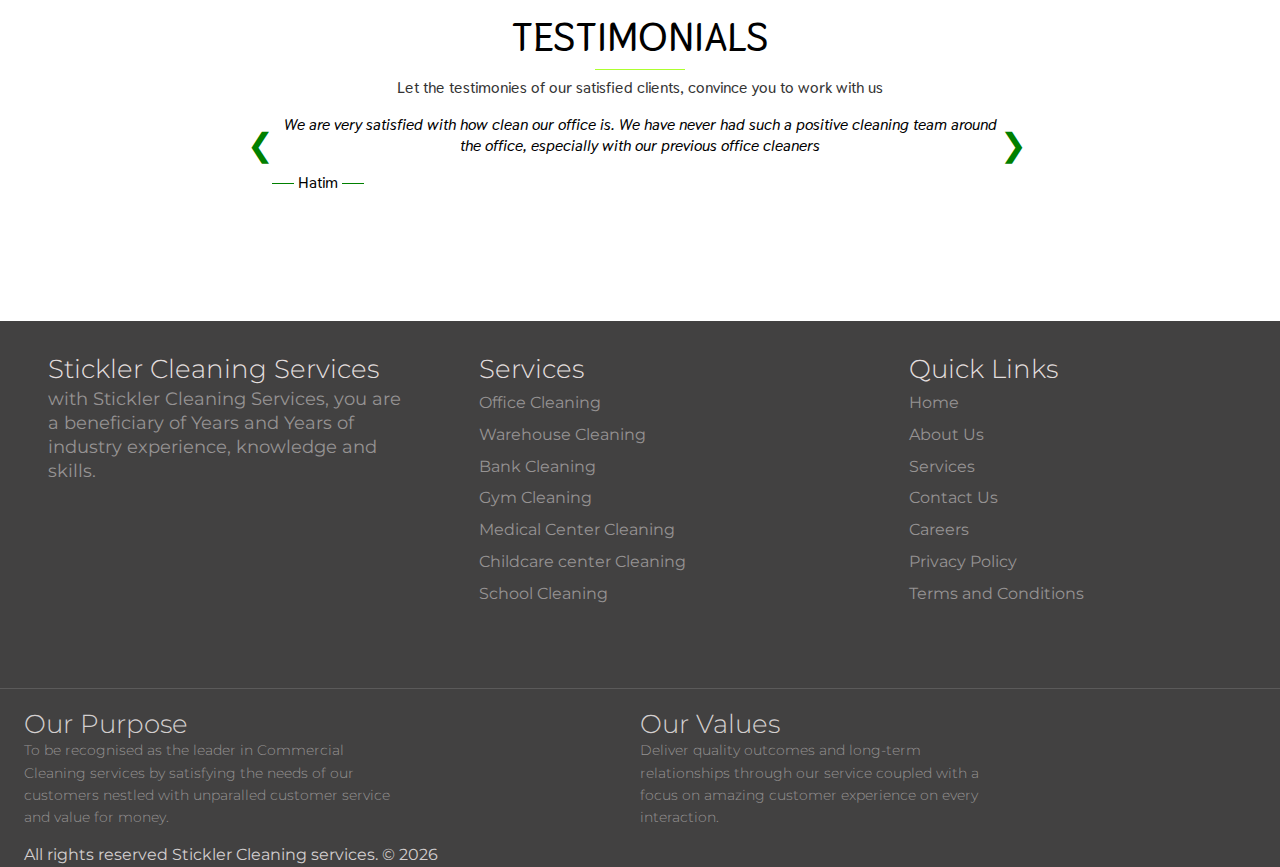
==== commit a0e52fb9: "Final edit to Mosa" ====
--- a/about/about.html
+++ b/about/about.html
@@ -1,94 +1,94 @@
 <!DOCTYPE html>
 <html lang="en" dir="ltr">
+
 <head>
-  <meta charset="utf-8">
-  <meta name="format-detection" content="telephone=no">
-  <meta name="viewport" content="width=device-width, initial-scale=1.0">
-  <meta name="title" content="About Stickler Cleaning Service Melbourne, Australia.">
-  <meta name="description" content="We strive to make your life completely
+    <meta charset="utf-8">
+    <meta name="format-detection" content="telephone=no">
+    <meta name="viewport" content="width=device-width, initial-scale=1.0">
+    <meta name="title" content="About Stickler Cleaning Service Melbourne, Australia.">
+    <meta name="description" content="We strive to make your life completely
   comfortable with Eco friendly products & equipments, qualified and
   friendly experts.">
-  <meta name="keywords" content="Stickler Cleaning Services, About, Testimonial, why us, how we work">
-  <link rel="stylesheet" href="material-design-iconic-font.css">
-  <link rel="stylesheet" href="https://cdnjs.cloudflare.com/ajax/libs/material-design-iconic-font/2.2.0/css/material-design-iconic-font.min.css">
-  <link rel="stylesheet" href="../index.css">
-  <link rel="stylesheet" href="about.css">
-  <link rel="shortcut icon" href="../images/logo.png">
-  <link href="https://fonts.googleapis.com/css?family=Montserrat:400,500,600,700" rel="stylesheet">
-  <link href="https://fonts.googleapis.com/css?family=Thasadith:400,500,600,700" rel="stylesheet">
-  <script src="../jquery.js"></script>
-  <title>About | Stickler Cleaning Services</title>
+    <meta name="keywords" content="Stickler Cleaning Services, About, Testimonial, why us, how we work">
+    <link rel="stylesheet" href="https://cdnjs.cloudflare.com/ajax/libs/material-design-iconic-font/2.2.0/css/material-design-iconic-font.min.css">
+    <link rel="stylesheet" href="../index.css">
+    <link rel="stylesheet" href="about.css">
+    <link rel="shortcut icon" href="../images/logo.png">
+    <link href="https://fonts.googleapis.com/css?family=Montserrat:400,500,600,700" rel="stylesheet">
+    <link href="https://fonts.googleapis.com/css?family=Thasadith:400,500,600,700" rel="stylesheet">
+    <title>About | Stickler Cleaning Services</title>
 </head>
-  <body>
-<!-- BEGINNING OF THE HEADER SECTION -->
+
+<body>
+    <!-- BEGINNING OF THE HEADER SECTION -->
     <div class="backdrop"></div>
 
     <header>
-      <div class="first-header">
-        <div class="logo-container">
-          <div class="logo-image">
-            <img src="../images/logo.png" alt="">
-          </div>
+        <div class="first-header">
+            <div class="logo-container">
+                <div class="logo-image">
+                    <img src="../images/logo.png" alt="">
+                </div>
+            </div>
+
+            <div class="contact-us__items">
+                <div class="contact-us__item">
+                    <div class="contact-us__text">
+                        <div class="first-logo">
+                            <h3><i class="zmdi zmdi-pin zmdi-hc-2x"></i></h3>
+                        </div>
+                        <div class="first-logo__text">
+                            <p id="locale">Suite 514<br>UNIT 2,134-136 Pasco Vale<br>Road<br>Moonee Ponds VIC 3039<br>Australia</p>
+                        </div>
+                    </div>
+                </div>
+
+                <div class="contact-us__item">
+                    <div class="contact-us__text">
+                        <div class="first-logo">
+                            <h3><i class="zmdi zmdi-phone zmdi-hc-2x"></i></h3>
+                        </div>
+                        <div class="first-logo__text  office__hours">
+                            <p>1300 845 433</p>
+                            <p>Mon-Sat: 8 A.M - 6 P.M</p>
+                        </div>
+                    </div>
+                </div>
+            </div>
         </div>
 
-        <div class="contact-us__items">
-          <div class="contact-us__item">
-            <div class="contact-us__text">
-              <div class="first-logo">
-                <h3><i class="zmdi zmdi-pin zmdi-hc-2x"></i></h3>
-              </div>
-              <div class="first-logo__text">
-                <p id="locale">Suite 514<br>UNIT 2,134-136 Pasco Vale<br>Road<br>Moonee Ponds VIC 3039<br>Australia</p>
-              </div>
-            </div>
-          </div>
-
-          <div class="contact-us__item">
-            <div class="contact-us__text">
-              <div class="first-logo">
-                <h3><i class="zmdi zmdi-phone zmdi-hc-2x"></i></h3>
-              </div>
-              <div class="first-logo__text  office__hours">
-                <p>1300 845 433</p>
-                <p>Mon-Sat: 8 A.M - 6 P.M</p>
-              </div>
-            </div>
-          </div>
-        </div>
-      </div>
-
-      <nav class="main-nav">
-
-        <div class="nav-container">
-          <ul class="nav-items" id="nav">
-            <li class="nav-item">
-              <a href="../index.html">Home</a>
-            </li>
-
-            <li class="nav-item active">
-              <a href="about.html">About Us</a>
-            </li>
-
-            <li class="nav-item">
-              <a href="../services/services.html">Services</a>
-            </li>
-
-            <li class="nav-item nav-item__cta">
-              <a href="../contact/contact.html" id="book-now">Contact Us</a>
-            </li>
-          </ul>
-        </div>
-      </nav>
-
-      <div class="sideDrawer-button">
-        <button id="toggle" class="toggle-button">
+        <nav class="main-nav">
+
+            <div class="nav-container">
+                <ul class="nav-items" id="nav">
+                    <li class="nav-item">
+                        <a href="../index.html">Home</a>
+                    </li>
+
+                    <li class="nav-item active">
+                        <a href="about.html">About Us</a>
+                    </li>
+
+                    <li class="nav-item">
+                        <a href="../services/services.html">Services</a>
+                    </li>
+
+                    <li class="nav-item nav-item__cta">
+                        <a href="../contact/contact.html" id="book-now">Contact Us</a>
+                    </li>
+                </ul>
+            </div>
+        </nav>
+
+        <div class="sideDrawer-button">
+            <button id="toggle" class="toggle-button">
           <span class="toggle-button__bar"></span>
           <span class="toggle-button__bar"></span>
           <span class="toggle-button__bar"></span>
         </button>
-      </div>
-
-      <button class="phone__number">
+        </div>
+
+        <button class="phone__number">
         <a href="tel: 1300845433" class="phone__link">
           <i class="zmdi zmdi-phone zmdi-hc-1x"></i>
           <span class="phone__number-digits">1300 845 433</span>
@@ -97,519 +97,332 @@
     </header>
 
     <div id="mobileNav" class="main-nav__mobile">
-      <div class="closing-button">
-        <a href="javascript:void(0)" class="closebtn">&times;</a>
-      </div>
-
-      <div class="mobile-nav__items">
-        <a href="../index.html">
+        <div class="closing-button">
+            <a href="javascript:void(0)" class="closebtn">&times;</a>
+        </div>
+
+        <div class="mobile-nav__items">
+            <a href="../index.html">
           Home
         </a>
 
-        <a href="about.html" class="active">
+            <a href="about.html" class="active">
           About Us
         </a>
 
-        <a href="../services/services.html">
+            <a href="../services/services.html">
           Services
         </a>
 
-        <a href="../contact/contact.html">
+            <a href="../contact/contact.html">
           Contact Us
         </a>
-      </div>
+        </div>
     </div>
-<!-- END OF THE HEADER SECTION -->
-
-
-<!-- BEGINNING OF THE MAIN SECTION -->
+    <!-- END OF THE HEADER SECTION -->
+
+
+    <!-- BEGINNING OF THE MAIN SECTION -->
     <main>
-<!-- BEGINNING OF THE ABOUT US HEADER -->
-      <section>
-        <div class="about-us__container">
-          <div class="about-us__heading">
-            <div class="about-us__text">
-              <h2>About Us</h2>
-              <hr>
-              <p>Feel Free To Choose Us</p>
-            </div>
-          </div>
+        <!-- BEGINNING OF THE ABOUT US HEADER -->
+        <section>
+            <div class="about-us__container">
+                <div class="about-us__heading">
+                    <div class="about-us__text">
+                        <h2>About Us</h2>
+                        <hr>
+                        <p>Feel Free To Choose Us</p>
+                    </div>
+                </div>
+            </div>
+        </section>
+        <!-- END OF THE ABOUT US HEADER -->
+
+        <!-- BEGINING OF THE DESCRIPTION SECTION -->
+        <section>
+            <div class="about-us__description">
+                <div class="about-us__items about-us__left">
+                    <h3>About Us</h3>
+                    <p>
+                        Stickler cleaning service provides the highest level of dirt management to offer our clients value for money and supersede your expectations. We strive to make your life completely comfortable with Eco friendly products & equipments, qualified and friendly
+                        experts with proper background checks ensuring your safety and offering the luxury of focusing on other more important things with your time. Whether it’s your home for healthy living, or your office that needs to be cleaned, Stickler
+                        promises to take care of all your facilities to the highest standards, you can be rest assured of complete satisfaction.
+                    </p>
+                </div>
+
+                <div class="about-us__items about-us__image">
+                    <div class="about-us-description__image">
+                        <img src="../images/team/cleaner1.jpg" alt="About Us Image">
+                    </div>
+                </div>
+            </div>
+        </section>
+        <!-- END OF THE DESCRIPTION SECTION -->
+
+
+        <section>
+            <div class="quality-container">
+                <div class="quality-container__content">
+                    <div class="quality-container__header">
+                        <h2>THINGS THAT DEFINE US AS AN EFFICIENT CLEANING COMPANY</h2>
+                    </div>
+
+                    <div class="quality-container__text">
+                        <div class="quality-text__content">
+                            <h2>01.</h2>
+                            <h2>Services Range</h2>
+                            <p>
+                                Whatever you need to clean up – from a school or a medical center to an office or even an industrial warehouse, we’re up to it!
+                            </p>
+                        </div>
+
+                        <div class="quality-text__content">
+                            <h2>02.</h2>
+                            <h2>Great Experience</h2>
+                            <p>
+                                With more than 20 years experience, all our cleaning professionals are ready to keep the dirt off your property!
+                            </p>
+                        </div>
+                        <div class="quality-text__content">
+                            <h2>03.</h2>
+                            <h2>Eco-Friendlies</h2>
+                            <p>
+                                All our tools and cleaning solutions that we use are certified , ecologically friendly and safe to use.
+                            </p>
+                        </div>
+                    </div>
+                </div>
+            </div>
+        </section>
+        <!-- END OF THE QUALITY SECTION -->
+
+        <!-- BEGINING OF WHAT OUR CLIENTS HAVE TO SAY ABOUT US SECTION -->
+        <section>
+            <div class="client-response__container">
+                <div class="client-response__content">
+                    <div class="client-response__header">
+                        <h1>testimonials</h1>
+                        <p>
+                            Let the testimonies of our satisfied clients, convince you to work with us
+                        </p>
+                    </div>
+                    <div class="testimonials">
+                        <div class="testimonial-slides fade">
+                            <button class="testimonial_button-1" onclick="plusDivs(-1)">&#10094;</button>
+                            <button class="testimonial_button-2" onclick="plusDivs(1)">&#10095;</button>
+                            <p class="testimonial-text">
+                                We are very satisfied with how clean our office is. We have never had such a positive cleaning team around the office, especially with our previous office cleaners
+                            </p>
+
+                            <p class="testimonial-name">
+                                Hatim
+                            </p>
+                        </div>
+
+                        <div class="testimonial-slides fade">
+                            <button class="testimonial_button-1" onclick="plusDivs(-1)">&#10094;</button>
+                            <button class="testimonial_button-2" onclick="plusDivs(1)">&#10095;</button>
+                            <p class="testimonial-text">
+                                We are happy with their consistently high standard of service and value the longstanding vendor relationship we have with Stickler Cleaning Services. We happily recommend their services to any firm considering them for office cleaning services.
+                            </p>
+
+                            <p class="testimonial-name">
+                                Joann
+                            </p>
+                        </div>
+
+                        <div class="testimonial-slides fade">
+                            <button class="testimonial_button-1" onclick="plusDivs(-1)">&#10094;</button>
+                            <button class="testimonial_button-2" onclick="plusDivs(1)">&#10095;</button>
+                            <p class="testimonial-text">
+                                We have found their services very professional and the cleaning has improved to a very high standard. The Client Account Manager is always on hand to manage the cleaners wherever needed and also to ensure holidays and sickies is always covered. I would
+                                highly recommend Stickler Cleaning Services to any potential client, as they always do what they say they are going to do. We are extremely pleased with the services offered and glad we appointed them.
+                            </p>
+
+                            <p class="testimonial-name">
+                                Lisa
+                            </p>
+                        </div>
+
+                        <div class="testimonial-slides fade">
+                            <button class="testimonial_button-1" onclick="plusDivs(-1)">&#10094;</button>
+                            <button class="testimonial_button-2" onclick="plusDivs(1)">&#10095;</button>
+                            <p class="testimonial-text">
+                                Everything we do is specifically to meet the needs of our learners, and that includes providing a clean and hygienic environment. The move to Stickler Cleaning Services ensured previous high standards were maintained and developed. When commissioning
+                                the cleaning contract we felt confident that Stickler Cleaning Services fully understood our requirements, and that, together with their experience of medical cleaning made them stand out.
+                            </p>
+
+                            <p class="testimonial-name">
+                                Keith
+                            </p>
+                        </div>
+
+                        <div class="testimonial-slides fade">
+                            <button class="testimonial_button-1" onclick="plusDivs(-1)">&#10094;</button>
+                            <button class="testimonial_button-2" onclick="plusDivs(1)">&#10095;</button>
+                            <p class="testimonial-text">
+                                It is literally like a breath of fresh air – you can smell which areas have been cleaned! The Pre-Prep is undergoing a massive deep clean and everywhere has so far passed my white glove test! In particular I’d like to say thank you to your team who had
+                                to tidy and re-organize at least 2 classrooms before they could clean them due to some deliveries!
+                            </p>
+
+                            <p class="testimonial-name">
+                                Jeff
+                            </p>
+                        </div>
+
+                        <div class="testimonial-slides fade">
+                            <button class="testimonial_button-1" onclick="plusDivs(-1)">&#10094;</button>
+                            <button class="testimonial_button-2" onclick="plusDivs(1)">&#10095;</button>
+                            <p class="testimonial-text">
+                                The employees in my department place great value on cleanliness. So it is a good thing that we can rely on Stickler Cleaning Services - no matter the circumstance. The cleaning personnel are always punctual, they do their work quickly and conscientiously.
+                                Take our word for it!
+                            </p>
+
+                            <p class="testimonial-name">
+                                Duane T
+                            </p>
+                        </div>
+
+                        <div class="testimonial-slides fade">
+                            <button class="testimonial_button-1" onclick="plusDivs(-1)">&#10094;</button>
+                            <button class="testimonial_button-2" onclick="plusDivs(1)">&#10095;</button>
+                            <p class="testimonial-text">
+                                We have been using Stickler Cleaning Services to clean our building and office trailers. They have done an exceptional job for us. The employees are personable, trustworthy and conscientious; very good communicators; and perform the work on time and always
+                                to an exceptional level. I highly recommend using their services.
+                            </p>
+
+                            <p class="testimonial-name">
+                                Misty
+                            </p>
+                        </div>
+                    </div>
+
+                </div>
+            </div>
+        </section>
+        <!-- END OF WHAT OUR CLIENT HAVE TO SAY ABOUT US SECTION -->
+    </main>
+    <!-- END OF THE MAIN SECTION -->
+
+
+    <!-- BEGINNING OF THE FOOTER SECTION -->
+    <footer class="footer">
+        <div class="main-footer">
+
+            <div class="footer-container__content">
+                <div class="footer-container__items">
+                    <h3 class="footer-brand__header">Stickler Cleaning Services</h3>
+                    <p class="brand-sub">
+                        with Stickler Cleaning Services, you are a beneficiary of Years and Years of industry experience, knowledge and skills.
+                    </p>
+                </div>
+
+                <div class="footer-container__items">
+                    <h3 class="footer-brand__header">Services</h3>
+                    <ul class="footer-container__item">
+                        <li>
+                            <a href="../services/services.html">Office Cleaning</a>
+                        </li>
+
+                        <li>
+                            <a href="../services/services.html">Warehouse Cleaning</a>
+                        </li>
+
+                        <li>
+                            <a href="../services/services.html">Bank Cleaning</a>
+                        </li>
+
+                        <li>
+                            <a href="../services/services.html">Gym Cleaning</a>
+                        </li>
+
+                        <li>
+                            <a href="../services/services.html">Medical Center Cleaning</a>
+                        </li>
+
+                        <li>
+                            <a href="../services/services.html">Childcare center Cleaning</a>
+                        </li>
+
+                        <li>
+                            <a href="../services/services.html">School Cleaning</a>
+                        </li>
+                    </ul>
+                </div>
+
+                <div class="footer-container__items">
+                    <h3 class="footer-brand__header">Quick Links</h3>
+                    <ul class="footer-container__item">
+                        <li class="quick-links__item">
+                            <a href="../index.html">Home</a>
+                        </li>
+
+                        <li class="quick-links__item">
+                            <a href="about.html">About Us</a>
+                        </li>
+
+                        <li class="quick-links__item">
+                            <a href="../services/services.html">Services</a>
+                        </li>
+
+                        <li class="quick-links__item">
+                            <a href="../contact/contact.php">Contact Us</a>
+                        </li>
+
+                        <li class="quick-links__item">
+                            <a href="../careers/careers.php">Careers</a>
+                        </li>
+
+                        <li class="quick-links__item">
+                            <a href="../conditions/privacy.html">Privacy Policy</a>
+                        </li>
+
+                        <li class="quick-links__item">
+                            <a href="../conditions/terms.html">Terms and Conditions</a>
+                    </ul>
+                </div>
+            </div>
+
+            <div class="footer-border"></div>
+
+            <div class="footer-links">
+                <ul class="footer-links__items">
+                    <li>
+                        <a href="#" id="facebook-link"><i class="zmdi zmdi-facebook"></i></a>
+                    </li>
+
+                    <li>
+                        <a href="#" id="twitter-link"><i class="zmdi zmdi-twitter"></i></a>
+                    </li>
+
+                    <li>
+                        <a href="#" id="instagram-link"><i class="zmdi zmdi-instagram"></i></a>
+                    </li>
+                </ul>
+            </div>
+            <div class="footer-link__border"></div>
+            <div class="footer-trademark">
+                <div class="footer-words">
+                    <h3 class="footer-word">
+                        Our Purpose
+                        <p>To be recognised as the leader in Commercial Cleaning services by satisfying the needs of our customers nestled with unparalled customer service and value for money.
+                        </p>
+                    </h3>
+
+                    <h3 class="footer-word">
+                        Our Values
+                        <p>
+                            Deliver quality outcomes and long-term relationships through our service coupled with a focus on amazing customer experience on every interaction.
+                        </p>
+                    </h3>
+                </div>
+                <h3 class="rights">All rights reserved Stickler Cleaning services. &copy; <span></span></h3>
+            </div>
         </div>
-      </section>
-<!-- END OF THE ABOUT US HEADER -->
-
-<!-- BEGINING OF THE DESCRIPTION SECTION -->
-      <section>
-        <div class="about-us__description">
-          <div class="about-us__items about-us__left">
-
-            <h3>About Us</h3>
-            <!-- <p>
-              With Stickler Cleanining Services you are the beneficiary of years
-              and years of industry experience, knowledge and skills.
-
-              We pride ourselves on our old-fashioned values and providing our
-              clients with a high-quality service at a competitive price.
-
-              Stickler Cleaning Services works with you to create a bespoke
-              cleaning plain that is perfectly tailored to your needs and
-              budget. Leave what we do best to us so that you have your time
-              back to do what you do best!
-            </p> -->
-
-            <p>
-              Stickler cleaning service provides the highest level of dirt
-              management to offer our clients value for money and supersede
-              your expectations. We strive to make your life completely
-              comfortable with Eco friendly products & equipments, qualified and
-              friendly experts with proper background checks ensuring your
-              safety and offering the luxury of focusing on other more important
-              things with your time. Whether it’s your home for healthy living,
-              or your office that needs to be cleaned, Stickler promises to
-              take care of all your facilities to the highest standards,
-              you can be rest assured of complete satisfaction.
-            </p>
-          </div>
-
-          <div class="about-us__items about-us__image">
-            <div class="about-us-description__image">
-              <img src="../images/team/cleaner1.jpg" alt="About Us Image">
-            </div>
-          </div>
-        </div>
-      </section>
-<!-- END OF THE DESCRIPTION SECTION -->
-
-
-      <section>
-        <div class="quality-container">
-          <div class="quality-container__content">
-            <div class="quality-container__header">
-              <h2>THINGS THAT DEFINE US AS AN EFFICIENT CLEANING COMPANY</h2>
-            </div>
-
-            <div class="quality-container__text">
-              <div class="quality-text__content">
-                <h2>01.</h2>
-                <h2>Services Range</h2>
-                <p>
-                  Whatever you need to clean up – from a school or a medical center
-                  to an office or even an industrial warehouse, we’re up to it!
-                </p>
-              </div>
-
-              <div class="quality-text__content">
-                <h2>02.</h2>
-                <h2>Great Experience</h2>
-                <p>
-                  With more than 20 years experience, all our cleaning
-                  professionals are ready to keep the dirt off your property!
-                </p>
-              </div>
-
-              <!-- <div class="quality-text__content">
-                <h2>03.</h2>
-                <h2>Rocking Prices</h2>
-                <p>
-                  Just compare our shockingly low pricing and the mind-blowing
-                  rates that other NYC-based cleaning companies have.
-                </p>
-              </div> -->
-
-              <div class="quality-text__content">
-                <h2>03.</h2>
-                <h2>Eco-Friendlies</h2>
-                <p>
-                  All our tools and cleaning solutions that we use are certified
-                  , ecologically friendly and safe to use.
-                </p>
-              </div>
-            </div>
-          </div>
-        </div>
-      </section>
-<!-- END OF THE QUALITY SECTION -->
-
-<!-- BEGINING OF HOW IT WORKS SECTION -->
-      <!-- <section>
-        <div class="how-it-works__container">
-          <div class="how-it-works__header">
-            <h1>How It Works</h1>
-            <p>
-              Lorem ipsum dolor sit amet, consectetur adipisicing elit, sed do
-              eiusmod tempor incididunt ut labore et dolore magna aliqua.
-            </p>
-          </div>
-
-          <div class="how-it-works__description">
-            <div class="how-it-works__items">
-              <i class="zmdi zmdi-phone zmdi-hc-3x"></i>
-              <p>Contact Us</p>
-            </div>
-            <div class="how-it-works__items">
-              <i class="zmdi zmdi-arrow-right zmdi-hc-3x"></i>
-            </div>
-
-            <div class="how-it-works__items">
-              <i class="zmdi zmdi-bus zmdi-hc-3x"></i>
-              <p>We Arrive</p>
-            </div>
-            <div class="how-it-works__items">
-              <i class="zmdi zmdi-arrow-right zmdi-hc-3x"></i>
-            </div>
-
-            <div class="how-it-works__items">
-              <i class="zmdi zmdi-refresh zmdi-hc-3x"></i>
-              <p>We Clean</p>
-            </div>
-            <div class="how-it-works__items">
-              <i class="zmdi zmdi-arrow-right zmdi-hc-3x"></i>
-            </div>
-
-            <div class="how-it-works__items">
-              <i class="zmdi zmdi-thumb-up zmdi-hc-3x"></i>
-              <p>You Review</p>
-            </div>
-            <div class="how-it-works__items">
-              <i class="zmdi zmdi-arrow-right zmdi-hc-3x"></i>
-            </div>
-
-            <div class="how-it-works__items">
-              <i class="zmdi zmdi-card zmdi-hc-3x"></i>
-              <p>You Pay</p>
-            </div>
-          </div>
-        </div>
-      </section> -->
-<!-- END OF HOW IT WORKS SECTION -->
-
-<!-- BEGINING OF WHAT OUR CLIENTS HAVE TO SAY ABOUT US SECTION -->
-      <section>
-        <div class="client-response__container">
-          <div class="client-response__content">
-            <div class="client-response__header">
-              <h1>testimonials</h1>
-              <p>
-                Let the testimonies of our satisfied clients, convince you to work
-                with us
-              </p>
-            </div>
-
-            <!-- <div class="client-response__items">
-              <div class="client-response__item design">
-                <div class="response-image">
-                  <img src="../images/clients/client6.jpg" alt="" class="client-image">
-                </div>
-                <p id="client-name">Monalisa Brown</p>
-                <div class="response-text">
-                  <p>
-                    Lorem ipsum dolor sit amet, consectetur adipisicing elit, sed do
-                    eiusmod tempor incididunt ut labore et dolore magna aliqua. Ut enim
-                    ad minim veniam, quis nostrud exercitation ullamco laboris nisi ut
-                  </p>
-                </div>
-              </div>
-
-              <div class="client-response__item design">
-                <div class="response-image">
-                  <img src="../images/clients/client7.jpg" alt="" class="client-image">
-                  <p id="client-name">James Uzmanov</p>
-                </div>
-                <div class="response-text">
-                  <p>
-                    Lorem ipsum dolor sit amet, consectetur adipisicing elit, sed do
-                    eiusmod tempor incididunt ut labore et dolore magna aliqua. Ut enim
-                    ad minim veniam, quis nostrud exercitation ullamco laboris nisi ut
-                  </p>
-                </div>
-              </div>
-
-              <div class="client-response__item design" id="sydney">
-                <div class="response-image">
-                  <img src="../images/clients/client8.jpg" alt="" class="client-image">
-                  <p id="client-name">Sydney Bristol</p>
-                </div>
-                <div class="response-text">
-                  <p>
-                    Lorem ipsum dolor sit amet, consectetur adipisicing elit, sed do
-                    eiusmod tempor incididunt ut labore et dolore magna aliqua. Ut enim
-                    ad minim veniam, quis nostrud exercitation ullamco laboris nisi ut
-                  </p>
-                </div>
-              </div>
-            </div> -->
-
-            <div class="testimonials">
-              <!-- <div class="testimonial-switch">
-                <button class="testimonial_button-1" onclick="plusDivs(-1)">&#10094;</button>
-                <button class="testimonial_button-2" onclick="plusDivs(1)">&#10095;</button>
-              </div> -->
-              <div class="testimonial-slides fade">
-                <button class="testimonial_button-1" onclick="plusDivs(-1)">&#10094;</button>
-                <button class="testimonial_button-2" onclick="plusDivs(1)">&#10095;</button>
-                <p class="testimonial-text">
-                  We are very satisfied with how clean our office is. We have never had such 
-                  a positive cleaning team around the office, especially with our previous 
-                  office cleaners
-                </p>
-
-                <p class="testimonial-name">
-                  Hatim
-                </p>
-              </div>
-
-              <div class="testimonial-slides fade">
-                <button class="testimonial_button-1" onclick="plusDivs(-1)">&#10094;</button>
-                <button class="testimonial_button-2" onclick="plusDivs(1)">&#10095;</button>
-                <p class="testimonial-text">
-                  We are happy with their consistently high standard of service and value 
-                  the longstanding vendor relationship we have with Stickler Cleaning 
-                  Services. We happily recommend their services to any firm considering 
-                  them for office cleaning services.
-                </p>
-
-                <p class="testimonial-name">
-                  Joann
-                </p>
-              </div>
-
-              <div class="testimonial-slides fade">
-                <button class="testimonial_button-1" onclick="plusDivs(-1)">&#10094;</button>
-                <button class="testimonial_button-2" onclick="plusDivs(1)">&#10095;</button>
-                <p class="testimonial-text">
-                  We have found their services very professional and the cleaning has improved 
-                  to a very high standard. The Client Account Manager is always on hand to 
-                  manage the cleaners wherever needed and also to ensure holiday and sickness 
-                  is always covered. I would highly recommend Stickler Cleaning Services to 
-                  any potential client, as they always do what they say they are going to do. 
-                  We are extremely pleased with the services offered and glad we appointed them.
-                </p>
-
-                <p class="testimonial-name">
-                  Lisa
-                </p>
-              </div>
-
-              <div class="testimonial-slides fade">
-                <button class="testimonial_button-1" onclick="plusDivs(-1)">&#10094;</button>
-                <button class="testimonial_button-2" onclick="plusDivs(1)">&#10095;</button>
-                <p class="testimonial-text">
-                  Everything we do is specifically to meet the needs of our learners, and that 
-                  includes providing a clean and hygienic environment. The move to Stickler 
-                  Cleaning Services ensured previous high standards were maintained and developed. 
-                  When commissioning the cleaning contract we felt confident that Stickler Cleaning 
-                  Services fully understood our requirements, and that, together with their 
-                  experience of medical cleaning made them stand out.
-                </p>
-
-                <p class="testimonial-name">
-                  Keith
-                </p>
-              </div>
-
-              <div class="testimonial-slides fade">
-                <button class="testimonial_button-1" onclick="plusDivs(-1)">&#10094;</button>
-                <button class="testimonial_button-2" onclick="plusDivs(1)">&#10095;</button>
-                <p class="testimonial-text">
-                  It is literally like a breath of fresh air – you can smell which areas have 
-                  been cleaned! The Pre-Prep is undergoing a massive deep clean and everywhere 
-                  has so far passed my white glove test! In particular I’d like to say thank you 
-                  to your team who had to tidy and re-organise at least 2 classrooms before they 
-                  could clean them due to some deliveries!
-                </p>
-
-                <p class="testimonial-name">
-                  Jeff
-                </p>
-              </div>
-
-              <div class="testimonial-slides fade">
-                <button class="testimonial_button-1" onclick="plusDivs(-1)">&#10094;</button>
-                <button class="testimonial_button-2" onclick="plusDivs(1)">&#10095;</button>
-                <p class="testimonial-text">
-                  The employees in my department place great value on cleanliness. So it is a 
-                  good thing that we can rely on Stickler Cleaning Services - no matter the 
-                  circumstance. The cleaning personnel are always punctual, they do their 
-                  work quickly and conscientiously. Take our word for it!
-                </p>
-
-                <p class="testimonial-name">
-                  Duane T
-                </p>
-              </div>
-
-              <div class="testimonial-slides fade">
-                <button class="testimonial_button-1" onclick="plusDivs(-1)">&#10094;</button>
-                <button class="testimonial_button-2" onclick="plusDivs(1)">&#10095;</button>
-                <p class="testimonial-text">
-                  We have been using Stickler Cleaning Services to clean our building and office 
-                  trailers. They have done an exceptional job for us. The employees are 
-                  personable, trustworthy and conscientious; very good communicators; and perform 
-                  the work on time and always to an exceptional level. I highly recommend using 
-                  their services.
-                </p>
-
-                <p class="testimonial-name">
-                  Misty
-                </p>
-              </div>
-            </div>
-
-          </div>
-        </div>
-      </section>
-<!-- END OF WHAT OUR CLIENT HAVE TO SAY ABOUT US SECTION -->
-    </main>
-<!-- END OF THE MAIN SECTION -->
-
-
-<!-- BEGINNING OF THE FOOTER SECTION -->
-    <footer class="footer">
-      <div class="main-footer">
-
-        <div class="footer-container__content">
-          <div class="footer-container__items">
-            <h3 class="footer-brand__header">Stickler Cleaning Services</h3>
-            <p class="brand-sub">
-              with Stickler Cleaning Services, you are a beneficiary of
-              Years and Years of industry experience, knowledge and skills.
-            </p>
-          </div>
-
-          <div class="footer-container__items">
-            <h3 class="footer-brand__header">Services</h3>
-            <ul class="footer-container__item">
-              <li>
-                <a href="../services/services.html">Office Cleaning</a>
-              </li>
-
-              <li>
-                <a href="../services/services.html">Warehouse Cleaning</a>
-              </li>
-
-              <li>
-                <a href="../services/services.html">Bank Cleaning</a>
-              </li>
-
-              <li>
-                <a href="../services/services.html">Gym Cleaning</a>
-              </li>
-
-              <li>
-                <a href="../services/services.html">Medical Center Cleaning</a>
-              </li>
-
-              <li>
-                <a href="../services/services.html">Childcare center Cleaning</a>
-              </li>
-
-              <li>
-                <a href="../services/services.html">School Cleaning</a>
-              </li>
-
-              <!-- <li>
-                <a href="../services/services.html">Bond Cleaning</a>
-              </li>
-
-              <li>
-                <a href="../services/services.html">Emergency Cleaning</a>
-              </li>
-
-              <li>
-                <a href="../services/services.html">Deceased Estate Cleaning</a>
-              </li> -->
-            </ul>
-          </div>
-
-          <div class="footer-container__items">
-            <h3 class="footer-brand__header">Quick Links</h3>
-            <ul class="footer-container__item">
-              <li class="quick-links__item">
-                <a href="../index.html">Home</a>
-              </li>
-
-              <li class="quick-links__item">
-                <a href="about.html">About Us</a>
-              </li>
-
-              <li class="quick-links__item">
-                <a href="../services/services.html">Services</a>
-              </li>
-
-              <li class="quick-links__item">
-                <a href="../contact/contact.php">Contact Us</a>
-              </li>
-
-              <li class="quick-links__item">
-                <a href="../careers/careers.php">Careers</a>
-              </li>
-
-              <li class="quick-links__item">
-                <a href="../conditions/privacy.html">Privacy Policy</a>
-              </li>
-
-              <li class="quick-links__item">
-                <a href="../conditions/terms.html">Terms and Conditions</a>
-            </ul>
-          </div>
-        </div>
-
-        <div class="footer-border"></div>
-
-        <div class="footer-links">
-          <ul class="footer-links__items">
-            <li>
-              <a href="#" id="facebook-link"><i class="zmdi zmdi-facebook"></i></a>
-            </li>
-
-            <li>
-              <a href="#" id="twitter-link"><i class="zmdi zmdi-twitter"></i></a>
-            </li>
-
-            <li>
-              <a href="#" id="instagram-link"><i class="zmdi zmdi-instagram"></i></a>
-            </li>
-          </ul>
-        </div>
-        <div class="footer-link__border"></div>
-        <div class="footer-trademark">
-            <div class="footer-words">
-                <h3 class="footer-word">
-                  Our Purpose
-                  <p>To be recognised as the leader in Commercial Cleaning services
-                    by satisfying the needs of our customers nestled with unparalled customer 
-                    service and value for money.
-                  </p>
-                </h3>
-    
-                <h3 class="footer-word">
-                  Our Values
-                  <p>
-                    Deliver quality outcomes and long-term relationships through our service coupled
-                    with a focus on amazing customer experience on every interaction.
-                  </p>
-                </h3>
-    
-                <!-- <h3 class="footer-word">
-                  Privacy Statement 
-                  <p>
-                    Lorem ipsum dolor sit amet, consectetur adipisicing elit. Nesciunt omnis 
-                    voluptates maxime tenetur officia aperiam dolor fuga harum nobis quod maiores 
-                    vero eum, laborum tempora provident vel distinctio! Dolor, ducimus?
-                  </p>
-                </h3> -->
-            </div>
-          <h3 class="rights">All rights reserved Stickler Cleaning services. <span>&copy; 2020</span></h3>
-        </div>
-      </div>
     </footer>
-<!-- END OF THE FOOTER SECTION -->
-    <!-- <script src="../index.js"></script> -->
-    <script src="test.js">
-
-    </script>
-    <script src="../index.js">
-
-    </script>
-  </body>
-</html>
+    <!-- END OF THE FOOTER SECTION -->
+    <script src="about.js"></script>
+    <script src="../index.js"></script>
+</body>
+
+</html>--- a/index.css
+++ b/index.css
@@ -1,815 +1,766 @@
 * {
-  padding: 0;
-  margin: 0;
-  box-sizing: border-box;
+    padding: 0;
+    margin: 0;
+    box-sizing: border-box;
 }
 
 html {
-  scroll-behavior: smooth;
-}
-
-body{
-  margin: 0;
-  padding: 0;
-  font-family: sans-serif;
-  max-width: 1440px;
-  margin: 0 auto;
-  overflow-x: hidden;
-  scroll-behavior: smooth;
+    scroll-behavior: smooth;
+}
+
+body {
+    margin: 0;
+    padding: 0;
+    font-family: sans-serif;
+    max-width: 1920px;
+    margin: 0 auto;
+    overflow-x: hidden;
+    scroll-behavior: smooth;
 }
 
 ::selection {
-  background: #0dc629;
-  color: #fff;
-}
+    background: #0dc629;
+    color: #fff;
+}
+
 
 /* BEGINNING OF THE MODAL SECTION */
-.backdrop{
-  background: rgba(0, 0, 0, 0.5);
-  position: fixed;
-  width: 100%;
-  height: 100%;
-  top: 0;
-  left: 0;
-  z-index: 10;
-  display: none;
-}
+
+.backdrop {
+    background: rgba(0, 0, 0, 0.5);
+    position: fixed;
+    width: 100%;
+    height: 100%;
+    top: 0;
+    left: 0;
+    z-index: 10;
+    display: none;
+}
+
+
 /* END OF THE MODAL SECTION */
 
+
 /* @media (min-width: 992px) { */
+
+
 /* FIRST HEADER */
-.first-header{
-  padding-top: 1rem;
-  padding-left: 3rem;
-  padding-right: 3rem;
-  display: -webkit-box;
-  display: -ms-flexbox;
-  display: -webkit-flex;
-  display: flex;
-  -webkit-box-orient: horizontal;
-  -webkit-box-direction: normal;
-      -ms-flex-direction: row;
-          -webkit-flex-direction: row;
-          flex-direction: row;
-  -webkit-box-align: center;
-      -ms-flex-align: center;
-          -webkit-align-items: center;
-          align-items: center;
-  -webkit-box-pack: justify;
-      -ms-flex-pack: justify;
-          -webkit-justify-content: space-between;
-          justify-content: space-between;
-  background: white;
-}
-
-.logo-container{
-  width: 8%;
-  height: auto;
-  display: inline-block;
-  vertical-align: middle;
-}
-
-.logo-image img{
-  width: 100%;
-  height: auto;
-}
-
-.contact-us__logo{
-  display: inline-block;
-  vertical-align: middle;
-}
-
-.contact-us__text{
-  line-height: 0.7rem;
-  color: #606060;
-  font-size: 1rem;
-  display: -webkit-box;
-  display: -ms-flexbox;
-  display: -webkit-flex;
-  display: flex;
-}
-
-.contact-us__text p {
-  font-size: 1rem;
-  margin-bottom: 0.5rem;
-}
-
-.first-logo{
-  padding: 0 1rem;
-}
-
-.office__hours p{
-  font-size: 0.8rem;
-}
-
-.contact-us__text h3{
-  text-align: center;
-  color: #879e20;
-}
-
-.contact-us__items{
-  display: block;
-  -webkit-box-sizing: border-box;
-          box-sizing: border-box;
-}
-
-.contact-us__item{
-  display: inline-block;
-  vertical-align: top;
-  margin: 0 0.5rem;
-}
-
-#locale{
-  line-height: 1.1rem;
-  font-size: 0.8rem;
-}
-
-@media (max-width: 600px) {
-  .first-header{
-    display: none;
-  }
-}
-
-@media (min-width: 602px) {
-  .logo-container{
-    width: 15%;
-  }
-
-  .first-header{
+
+.first-header {
+    padding-top: 1rem;
+    padding-left: 3rem;
+    padding-right: 3rem;
     display: -webkit-box;
     display: -ms-flexbox;
     display: -webkit-flex;
     display: flex;
-    padding: 1rem 1rem;
     -webkit-box-orient: horizontal;
     -webkit-box-direction: normal;
-  }
-
-  .contact-us__items{
+    -ms-flex-direction: row;
+    -webkit-flex-direction: row;
+    flex-direction: row;
+    -webkit-box-align: center;
+    -ms-flex-align: center;
+    -webkit-align-items: center;
+    align-items: center;
+    -webkit-box-pack: justify;
+    -ms-flex-pack: justify;
+    -webkit-justify-content: space-between;
+    justify-content: space-between;
+    background: white;
+}
+
+.logo-container {
+    width: 8%;
+    height: auto;
+    display: inline-block;
+    vertical-align: middle;
+}
+
+.logo-image img {
+    width: 100%;
+    height: auto;
+}
+
+.contact-us__logo {
+    display: inline-block;
+    vertical-align: middle;
+}
+
+.contact-us__text {
+    line-height: 0.7rem;
+    color: #606060;
+    font-size: 1rem;
+    display: -webkit-box;
+    display: -ms-flexbox;
+    display: -webkit-flex;
+    display: flex;
+}
+
+.contact-us__text p {
+    font-size: 1rem;
+    margin-bottom: 0.5rem;
+}
+
+.first-logo {
+    padding: 0 1rem;
+}
+
+.office__hours p {
+    font-size: 0.8rem;
+}
+
+.contact-us__text h3 {
+    text-align: center;
+    color: #879e20;
+}
+
+.contact-us__items {
+    display: block;
+    -webkit-box-sizing: border-box;
+    box-sizing: border-box;
+}
+
+.contact-us__item {
+    display: inline-block;
+    vertical-align: top;
+    margin: 0 0.5rem;
+}
+
+#locale {
+    line-height: 1.1rem;
+    font-size: 0.8rem;
+}
+
+@media (max-width: 600px) {
+    .first-header {
+        display: none;
+    }
+}
+
+@media (min-width: 602px) {
+    .logo-container {
+        width: 15%;
+    }
+    .first-header {
+        display: -webkit-box;
+        display: -ms-flexbox;
+        display: -webkit-flex;
+        display: flex;
+        padding: 1rem 1rem;
+        -webkit-box-orient: horizontal;
+        -webkit-box-direction: normal;
+    }
+    .contact-us__items {
+        display: -webkit-box;
+        display: -webkit-flex;
+        display: -ms-flexbox;
+        display: flex;
+    }
+}
+
+@media (min-width: 992px) {
+    .logo-container {
+        width: 8%;
+    }
+}
+/* END OF FIRST HEADER */
+
+/* BEGINING OF MAIN NAVIGATION */
+
+.main-nav {
+    text-align: center;
+    padding: 0 6rem;
+    background: -webkit-linear-gradient(45deg, #dde516, #f4f968);
+    background: linear-gradient(45deg, #dde516, #f4f968);
+}
+
+.stick {
+    position: fixed;
+    top: 0;
+    left: 50%;
+    transform: translate(-50%, 0);
+    width: 100%;
+    max-width: 1920px;
+    z-index: 10;
+    -webkit-transition: all 0.3s;
+    transition: all 0.02s;
+    background: rgba(221, 229, 22, 1);
+}
+
+.nav-container {
+    display: inline-block;
+    vertical-align: middle;
+}
+
+.nav-items {
+    margin: 0;
+    padding: 1rem;
+    list-style: none;
+}
+
+.nav-item {
+    display: inline-block;
+    vertical-align: middle;
+    margin: 0 1rem;
+    -webkit-transition: all 0.3s linear;
+    transition: all 0.3s linear;
+}
+
+.nav-item a {
+    text-decoration: none;
+    color: #606060;
+    font-weight: 500;
+    padding: 1rem;
+    -webkit-transition: all 0.3s ease-out;
+    transition: all 0.3s ease-out;
+}
+
+.nav-item__cta {
+    -webkit-animation-name: wiggle;
+    animation-name: wiggle;
+    -webkit-animation-duration: 200ms;
+    animation-duration: 200ms;
+    -webkit-animation-delay: 3s;
+    animation-delay: 3s;
+    -webkit-animation-iteration-count: 24;
+    animation-iteration-count: 24;
+    -webkit-animation-direction: alternate;
+    animation-direction: alternate;
+}
+
+#book-now {
+    background: red;
+    color: white;
+    padding: 0.5rem 0.8rem;
+    border-radius: 8px;
+    -webkit-transition: all 0.3s;
+    transition: all 0.3s;
+}
+
+#book-now:hover {
+    background: darkred;
+}
+
+.nav-item:hover:not(:last-child),
+.active:not(:last-child) {
+    background: #0dc629;
+    cursor: pointer;
+}
+
+.nav-item a:hover,
+.active a {
+    padding: 1rem;
+    background: #0dc629;
+    color: white;
+}
+
+.mobile-nav {
+    display: none;
+}
+
+@-webkit-keyframes wiggle {
+    0% {
+        -webkit-transform: rotateZ(0);
+        transform: rotateZ(0);
+    }
+    50% {
+        -webkit-transform: rotateZ(-10deg);
+        transform: rotateZ(-10deg);
+    }
+    100% {
+        -webkit-transform: rotateZ(10deg);
+        transform: rotateZ(10deg);
+    }
+}
+
+@keyframes wiggle {
+    0% {
+        -webkit-transform: rotateZ(0);
+        transform: rotateZ(0);
+    }
+    50% {
+        -webkit-transform: rotateZ(-10deg);
+        transform: rotateZ(-10deg);
+    }
+    100% {
+        -webkit-transform: rotateZ(10deg);
+        transform: rotateZ(10deg);
+    }
+}
+
+@media (max-width: 601px) {
+    .main-nav {
+        display: none;
+    }
+    .phone__number {
+        position: fixed;
+        background-image: linear-gradient(to right bottom, #87ae20, #3b8e39);
+        z-index: 9;
+        top: 3.5%;
+        right: 5%;
+        outline: none;
+        border: none;
+        cursor: pointer;
+        padding: 0.6rem 0.5rem;
+    }
+    .phone__number a {
+        text-decoration: none;
+        color: #fff;
+    }
+    .toggle-button {
+        width: 3rem;
+        padding: 0 0.3rem;
+        background: -webkit-linear-gradient(45deg, #87ae20, #3b8e39);
+        background: linear-gradient(45deg, #87ae20, #3b8e39);
+        border: none;
+        top: 2.5%;
+        left: 3.5%;
+        position: absolute;
+        z-index: 8;
+        cursor: pointer;
+    }
+    .toggle-button__bar {
+        width: 100%;
+        height: 0.2rem;
+        background: #e9f9e8;
+        display: block;
+        margin: 0.6rem 0;
+    }
+    .sideDrawer-button {
+        position: fixed;
+        z-index: 8;
+        width: 100%;
+        top: 2.5%;
+    }
+    .main-nav__mobile {
+        background: -webkit-linear-gradient(45deg, #4ff26a, #55c668);
+        background: linear-gradient(45deg, #4ff26a, #55c668);
+        width: 0;
+        height: 100%;
+        top: 0;
+        left: 0;
+        position: fixed;
+        z-index: 11;
+        -webkit-transition: 0.5s;
+        transition: 0.5s;
+        padding: 1rem 0;
+        overflow-x: hidden;
+    }
+    .main-nav__mobile a {
+        /* border-bottom: 1px solid #35442d; */
+        width: 100%;
+        padding: 0.5rem;
+        text-align: left;
+        text-decoration: none;
+        color: #fcf7f7;
+        -webkit-transition: 0.3s ease-in-out;
+        transition: 0.3s ease-in-out;
+        font-size: 20px;
+        display: block;
+    }
+    .mobile-nav__items {
+        margin-top: 2rem;
+    }
+    .closing-button {
+        font-size: 42px;
+        position: absolute;
+        top: 0;
+        right: 15px;
+    }
+    .closing-button a {
+        border-bottom: none;
+        font-size: 42px;
+    }
+    .main-nav__mobile a:hover {
+        color: #535353;
+    }
+    #close:hover {
+        background: none;
+    }
+}
+
+@media (min-width: 992px) {
+    .main-nav__mobile {
+        display: none;
+    }
+    .phone__number {
+        display: none;
+    }
+    .sideDrawer-button {
+        display: none;
+    }
+    .nav-item {
+        margin: 0 3rem;
+    }
+    .main-nav {
+        padding: 0 6rem;
+    }
+}
+
+@media (min-width: 602px) {
+    .main-nav__mobile {
+        display: none;
+    }
+    .sideDrawer-button {
+        display: none;
+    }
+    .phone__number {
+        display: none;
+    }
+    .main-nav {
+        padding: 0 2rem;
+    }
+    .nav-item {
+        margin: 0 0.5rem;
+    }
+}
+/* END OF THE MAIN NAVIGATION   */
+
+
+/* BEGINNING OF THE FOOTER SECTION */
+.main-footer {
+    margin-top: 4rem;
+    font-family: 'Montserrat', sans-serif;
+    background: #424141;
+}
+
+.footer-container__content {
     display: -webkit-box;
     display: -webkit-flex;
     display: -ms-flexbox;
     display: flex;
-  }
+    -webkit-flex-basis: 100%;
+    -ms-flex-preferred-size: 100%;
+    flex-basis: 100%;
+    padding: 2rem 6rem;
+}
+
+.footer-container__items {
+    -webkit-flex-basis: 80%;
+    -ms-flex-preferred-size: 80%;
+    flex-basis: 80%;
+    margin-left: auto;
+}
+
+.brand-sub {
+    line-height: 1.5rem;
+    font-size: 1.5rem;
+}
+
+@supports ((display: -ms-grid) or (display: grid)) {
+    .footer-container__content {
+        display: -ms-grid;
+        display: grid;
+        -ms-grid-columns: 30% 3rem 30% 3rem 30%;
+        grid-template-columns: repeat(3, 30%);
+        grid-column-gap: 3rem;
+        padding: 2rem 6rem;
+    }
+    .footer-container__items {
+        margin-left: 0;
+        margin-bottom: 1rem;
+    }
+}
+
+.footer-container__item {
+    margin: 0;
+    padding: 0;
+    list-style: none;
+}
+
+.footer-container__items h3 {
+    font-size: 1.6rem;
+    font-weight: 300;
+    margin-bottom: 0.2rem;
+    color: #e2dede;
+}
+
+.footer-container__items p {
+    color: #969393;
+}
+
+.footer-container__item li a {
+    text-decoration: none;
+    display: block;
+    padding: 0.4rem 0;
+    color: #969393;
+}
+
+.footer-container__item li a:hover,
+.active a {
+    color: #e8e8e8;
+}
+
+.footer-links {
+    padding: 0.3rem 6rem;
+}
+
+.footer-links ul li a {
+    width: 30px;
+    height: 30px;
+    line-height: 30px;
+    border-radius: 50%;
+    display: inline-block;
+    text-align: center;
+}
+
+.footer-links__items {
+    margin: 0;
+    padding: 0;
+    list-style: none;
+}
+
+.footer-links__items li {
+    display: inline-block;
+    margin: 0 0.5rem;
+}
+
+.footer-links__items li a {
+    text-decoration: none;
+    color: #969393;
+    -webkit-transition: all 0.3s ease-in;
+    transition: all 0.3s ease-in;
+}
+
+.footer-links__items li a:hover {
+    background: #f4f2f2;
+    color: #a3a3a3;
+}
+
+#facebook-link {
+    color: #0084FF;
+}
+
+#twitter-link {
+    color: #00acee;
+}
+
+#instagram-link {
+    color: #3f729b;
+}
+
+.footer-link__border {
+    border-bottom: 1px solid #5b5a5a;
+    margin: 0;
+    padding: 0;
+}
+
+.footer-trademark {
+    padding: 0.2rem 6rem;
+}
+
+.footer-trademark .rights {
+    font-size: 1rem;
+    color: #d3cfcf;
+    font-weight: 400;
+}
+
+.footer-words {
+    display: flex;
+    flex-direction: row;
+    flex-basis: 100%;
+}
+
+.footer-word {
+    flex-basis: 28%;
+    margin-right: auto;
+    font-weight: bold;
+    font-size: 1.6rem;
+    font-weight: 300;
+    color: #d3cfcf;
+}
+
+.footer-word p {
+    text-align: left;
+    font-size: 0.9rem;
+    line-height: 1.4rem;
+    color: #969393;
+}
+
+@media (max-width: 600px) {
+    .main-footer {
+        margin-top: 2rem;
+        background: #424141;
+    }
+    .footer-container__content {
+        display: block;
+        width: 100%;
+        padding: 3rem 1rem 1rem 1rem;
+    }
+    .footer-links {
+        padding: 0.3rem 1rem;
+    }
+    .footer-trademark {
+        padding: 0.2rem 1rem;
+    }
+    .footer-trademark .rights {
+        font-size: 0.7rem;
+    }
+    .footer-words {
+        flex-direction: column;
+        margin-top: 1rem;
+        width: 100%;
+    }
+    .footer-word {
+        font-size: 1rem;
+        margin-bottom: 1rem;
+    }
+    .footer-word p {
+        font-size: 0.8rem;
+    }
+    .brand-sub {
+        font-size: 0.9rem;
+    }
+    .footer-brand__header {
+        font-size: 1.5rem;
+        margin-bottom: 0.5rem;
+    }
+}
+
+.open {
+    display: block !important;
+}
+
+@media (min-width: 600px) {
+    .footer-container__content {
+        display: -webkit-box;
+        display: -webkit-flex;
+        display: -ms-flexbox;
+        display: flex;
+        -webkit-flex-wrap: wrap;
+        -ms-flex-wrap: wrap;
+        flex-wrap: wrap;
+        -webkit-flex-basis: 100%;
+        -ms-flex-preferred-size: 100%;
+        flex-basis: 100%;
+        padding: 2rem 2rem;
+    }
+    .footer-container__items {
+        margin: 0 1.5rem;
+        -webkit-flex-basis: 40%;
+        -ms-flex-preferred-size: 40%;
+        flex-basis: 40%;
+    }
+    .footer-links {
+        padding: 0.3rem 1.5rem;
+    }
+    .footer-trademark {
+        padding: 0.2rem 1.5rem;
+    }
+    .footer-words {
+        flex-wrap: wrap;
+        margin-top: 1rem;
+    }
+    .footer-word {
+        flex-basis: 45%;
+        margin-right: auto;
+        margin-bottom: 1rem;
+    }
+    .footer-brand__header {
+        font-size: 1.3rem;
+    }
+    .brand-sub {
+        font-size: 0.9rem;
+    }
+    @supports ((display: -ms-grid) or (display: grid)) {
+        .footer-container__content {
+            display: -ms-grid;
+            display: grid;
+            /* -ms-grid-columns: (48%)[2]; */
+            grid-template-columns: repeat(2, 48%);
+            grid-column-gap: 1.5rem;
+            padding: 2rem 2rem;
+        }
+    }
+}
+
+@media (min-width: 800px) {
+    .footer-container__content {
+        display: -webkit-box;
+        display: -webkit-flex;
+        display: -ms-flexbox;
+        display: flex;
+        -webkit-flex-wrap: nowrap;
+        -ms-flex-wrap: nowrap;
+        flex-wrap: nowrap;
+        -webkit-flex-basis: 100%;
+        -ms-flex-preferred-size: 100%;
+        flex-basis: 100%;
+        padding: 2rem 2rem;
+    }
+    .footer-word {
+        flex-basis: 30%;
+        margin-right: auto;
+    }
+    @supports ((display: -ms-grid) or (display: grid)) {
+        .footer-container__content {
+            display: -ms-grid;
+            display: grid;
+            /* -ms-grid-columns: (33%)[3]; */
+            grid-template-columns: repeat(3, 33%);
+            grid-column-gap: 1.5rem;
+            padding: 2rem 2rem;
+        }
+    }
 }
 
 @media (min-width: 992px) {
-  .logo-container{
-    width: 8%;
-  }
-}
-/* END OF FIRST HEADER */
-
-
-/* BEGINING OF MAIN NAVIGATION */
-.main-nav{
-  text-align: center;
-  padding: 0 6rem;
-  background: -webkit-linear-gradient(45deg, #dde516, #f4f968);
-  background: linear-gradient(45deg, #dde516, #f4f968);
-}
-
-.stick{
-  position: fixed;
-  top: 0;
-  left: 50%;
-  transform: translate(-50%, 0);
-  width: 100%;
-  max-width: 1440px;
-  z-index: 10;
-  -webkit-transition: all 0.3s;
-  transition: all 0.02s;
-  background: rgba(221, 229, 22, 1);
-}
-
-.nav-container{
-  display: inline-block;
-  vertical-align: middle;
-}
-
-.nav-items{
-  margin: 0;
-  padding: 1rem;
-  list-style: none;
-}
-
-.nav-item{
-  display: inline-block;
-  vertical-align: middle;
-  margin: 0 1rem;
-  -webkit-transition: all 0.3s linear;
-  transition: all 0.3s linear;
-}
-
-.nav-item a{
-  text-decoration: none;
-  color: #606060;
-  font-weight: 500;
-  padding: 1rem;
-  -webkit-transition: all 0.3s ease-out;
-  transition: all 0.3s ease-out;
-}
-
-.nav-item__cta{
-  -webkit-animation-name: wiggle;
-          animation-name: wiggle;
-  -webkit-animation-duration: 200ms;
-          animation-duration: 200ms;
-  -webkit-animation-delay: 3s;
-          animation-delay: 3s;
-  -webkit-animation-iteration-count: 24;
-          animation-iteration-count: 24;
-  -webkit-animation-direction: alternate;
-          animation-direction: alternate;
-}
-
-#book-now{
-  background: red;
-  color: white;
-  padding: 0.5rem 0.8rem;
-  border-radius: 8px;
-
-  -webkit-transition: all 0.3s;
-
-  transition: all 0.3s;
-}
-
-#book-now:hover{
-  background: darkred;
-}
-
-.nav-item:hover:not(:last-child),
-.active:not(:last-child){
-  background:  #0dc629;
-  cursor: pointer;
-}
-
-.nav-item a:hover,
-.active a {
-  padding: 1rem;
-  background:  #0dc629;
-  color: white;
-}
-
-.mobile-nav{
-  display: none;
-}
-
-@-webkit-keyframes wiggle {
-  0%{
-    -webkit-transform: rotateZ(0);
-            transform: rotateZ(0);
-  }
-
-  50%{
-    -webkit-transform: rotateZ(-10deg);
-            transform: rotateZ(-10deg);
-  }
-
-  100%{
-    -webkit-transform: rotateZ(10deg);
-            transform: rotateZ(10deg);
-  }
-}
-
-@keyframes wiggle {
-  0%{
-    -webkit-transform: rotateZ(0);
-            transform: rotateZ(0);
-  }
-
-  50%{
-    -webkit-transform: rotateZ(-10deg);
-            transform: rotateZ(-10deg);
-  }
-
-  100%{
-    -webkit-transform: rotateZ(10deg);
-            transform: rotateZ(10deg);
-  }
-}
-
-@media (max-width: 601px) {
-  .main-nav{
-    display: none;
-  }
-
-  .phone__number{
-    position: fixed;
-    background-image: linear-gradient(to right bottom, #87ae20, #3b8e39);
-    z-index: 9;
-    top: 3.5%;
-    right: 5%;
-    outline: none;
-    border: none;
-    cursor: pointer;
-    padding: 0.6rem 0.5rem;
-  }
-
-  .phone__number a{
-    text-decoration: none;
-    color: #fff;
-  }
-
-  .toggle-button{
-    width: 3rem;
-    padding: 0 0.3rem;
-    background: -webkit-linear-gradient(45deg, #87ae20, #3b8e39);
-    background: linear-gradient(45deg, #87ae20, #3b8e39);
-    border: none;
-    top: 2.5%;
-    left: 3.5%;
-    position: absolute;
-    z-index: 8;
-    cursor: pointer;
-  }
-
-  .toggle-button__bar{
-    width: 100%;
-    height: 0.2rem;
-    background: #e9f9e8;
-    display: block;
-    margin: 0.6rem 0;
-  }
-
-  .sideDrawer-button{
-    position: fixed;
-    z-index: 8;
-    width: 100%;
-    top: 2.5%;
-  }
-
-  .main-nav__mobile{
-    background: -webkit-linear-gradient(45deg, #4ff26a, #55c668);
-    background: linear-gradient(45deg, #4ff26a, #55c668);
-    width: 0;
-    height: 100%;
-    top: 0;
-    left: 0;
-    position: fixed;
-    z-index: 11;
-    -webkit-transition: 0.5s;
-    transition: 0.5s;
-    padding: 1rem 0;
-    overflow-x: hidden;
-  }
-
-  .main-nav__mobile a{
-    /* border-bottom: 1px solid #35442d; */
-    width: 100%;
-    padding: 0.5rem;
-    text-align: left;
-    text-decoration: none;
-    color: #fcf7f7;
-    -webkit-transition: 0.3s ease-in-out;
-    transition: 0.3s ease-in-out;
-    font-size: 20px;
-    display: block;
-  }
-
-  .mobile-nav__items{
-    margin-top: 2rem;
-  }
-
-  .closing-button{
-    font-size: 42px;
-    position: absolute;
-    top: 0;
-    right: 15px;
-  }
-
-  .closing-button a{
-    border-bottom: none;
-    font-size: 42px;
-  }
-
-  .main-nav__mobile a:hover{
-    color: #535353;
-  }
-
-  #close:hover{
-    background: none;
-  }
-}
-
-@media (min-width: 992px) {
-  .main-nav__mobile{
-    display: none;
-  }
-
-  .phone__number{
-    display: none;
-  }
-
-  .sideDrawer-button{
-    display: none;
-  }
-
-  .nav-item{
-    margin: 0 3rem;
-  }
-
-  .main-nav{
-    padding: 0 6rem;
-  }
-}
-
-@media (min-width: 602px) {
-  .main-nav__mobile{
-    display: none;
-  }
-
-  .sideDrawer-button{
-    display: none;
-  }
-
-  .phone__number{
-    display: none;
-  }
-
-  .main-nav{
-    padding: 0 2rem;
-  }
-
-  .nav-item{
-    margin: 0 0.5rem;
-  }
-}
-/* END OF THE MAIN NAVIGATION   */
-
-/* BEGINNING OF THE FOOTER SECTION */
-.main-footer{
-  margin-top: 4rem;
-  font-family: 'Montserrat', sans-serif;
-  background: #424141;
-}
-
-.footer-container__content{
-  display: -webkit-box;
-  display: -webkit-flex;
-  display: -ms-flexbox;
-  display: flex;
-  -webkit-flex-basis: 100%;
-      -ms-flex-preferred-size: 100%;
-          flex-basis: 100%;
-  padding: 2rem 6rem;
-}
-
-.footer-container__items{
-  -webkit-flex-basis: 80%;
-      -ms-flex-preferred-size: 80%;
-          flex-basis: 80%;
-  margin-left: auto;
-}
-
-.brand-sub{
-  line-height: 1.5rem;
-  font-size: 1.5rem;
-}
-
-@supports ((display: -ms-grid) or (display: grid)) {
-  .footer-container__content{
-    display: -ms-grid;
-    display: grid;
-    -ms-grid-columns: 30% 3rem 30% 3rem 30%;
-    grid-template-columns: repeat(3, 30%);
-    grid-column-gap: 3rem;
-    padding: 2rem 6rem;
-  }
-
-  .footer-container__items{
-    margin-left: 0;
-    margin-bottom: 1rem;
-  }
-}
-
-.footer-container__item{
-  margin: 0;
-  padding: 0;
-  list-style: none;
-}
-
-.footer-container__items h3{
-  font-size: 1.6rem;
-  font-weight: 300;
-  margin-bottom: 0.2rem;
-  color: #e2dede;
-}
-
-.footer-container__items p{
-  color: #969393;
-}
-
-.footer-container__item li a{
-  text-decoration: none;
-  display: block;
-  padding: 0.4rem 0;
-  color: #969393;
-}
-
-.footer-container__item li a:hover,
-.active a{
-  color: #e8e8e8;
-}
-
-.footer-links{
-  padding: 0.3rem 6rem;
-}
-
-.footer-links ul li a{
-  width: 30px;
-  height: 30px;
-  line-height: 30px;
-  border-radius: 50%;
-  display: inline-block;
-  text-align: center;
-}
-
-.footer-links__items{
-  margin: 0;
-  padding: 0;
-  list-style: none;
-}
-
-.footer-links__items li{
-  display: inline-block;
-  margin: 0 0.5rem;
-}
-
-.footer-links__items li a{
-  text-decoration: none;
-  color: #969393;
-  -webkit-transition: all 0.3s ease-in;
-  transition: all 0.3s ease-in;
-}
-
-.footer-links__items li a:hover{
-  background: #f4f2f2;
-  color: #a3a3a3;
-}
-
-#facebook-link{
-  color: #0084FF;
-}
-
-#twitter-link{
-  color: #00acee;
-}
-
-#instagram-link{
-  color: #3f729b;
-}
-
-.footer-link__border{
-  border-bottom: 1px solid #5b5a5a;
-  margin: 0;
-  padding: 0;
-}
-
-.footer-trademark{
-  padding: 0.2rem 6rem;
-}
-
-.footer-trademark .rights{
-  font-size: 1rem;
-  color: #d3cfcf;
-  font-weight: 400;
-}
-
-.footer-words{
-  display: flex;
-  flex-direction: row;
-  flex-basis: 100%;
-}
-
-.footer-word{
-  flex-basis: 28%;
-  margin-right: auto;
-  font-weight: bold;
-  font-size: 1.6rem;
-  font-weight: 300;
-  color: #d3cfcf;
-}
-
-.footer-word p{
-  text-align: left;
-  font-size: 0.9rem;
-  line-height: 1.4rem;
-  color: #969393;
-}
-
-@media (max-width: 600px) {
-  .main-footer{
-    margin-top: 2rem;
-    background: #424141;
-  }
-
-  .footer-container__content{
-    display: block;
-    width: 100%;
-    padding: 3rem 1rem 1rem 1rem;
-  }
-
-  .footer-links{
-    padding: 0.3rem 1rem;
-  }
-
-  .footer-trademark{
-    padding: 0.2rem 1rem;
-  }
-
-  .footer-trademark .rights{
-    font-size: 0.7rem;
-  }
-
-  .footer-words{
-    flex-direction: column;
-    margin-top: 1rem;
-    width: 100%;
-  }
-
-  .footer-word{
-    font-size: 1rem;
-    margin-bottom: 1rem;
-  }
-
-  .footer-word p{
-    font-size: 0.8rem;
-  }
-
-  .brand-sub{
-    font-size: 0.9rem;
-  }
-
-  .footer-brand__header{
-    font-size: 1.5rem;
-    margin-bottom: 0.5rem;
-  }
-}
-
-.open{
-  display: block !important;
-}
-
-@media (min-width: 600px) {
-  .footer-container__content{
-    display: -webkit-box;
-    display: -webkit-flex;
-    display: -ms-flexbox;
-    display: flex;
-    -webkit-flex-wrap: wrap;
-        -ms-flex-wrap: wrap;
-            flex-wrap: wrap;
-    -webkit-flex-basis: 100%;
+    .footer-container__content {
+        display: -webkit-box;
+        display: -webkit-flex;
+        display: -ms-flexbox;
+        display: flex;
+        -webkit-flex-wrap: nowrap;
+        -ms-flex-wrap: nowrap;
+        flex-wrap: nowrap;
+        -webkit-flex-basis: 100%;
         -ms-flex-preferred-size: 100%;
-            flex-basis: 100%;
-    padding: 2rem 2rem;
-  }
-
-  .footer-container__items{
-    margin: 0 1.5rem;
-    -webkit-flex-basis: 40%;
-        -ms-flex-preferred-size: 40%;
-            flex-basis: 40%;
-  }
-
-  .footer-links{
-    padding: 0.3rem 1.5rem;
-  }
-
-  .footer-trademark{
-    padding: 0.2rem 1.5rem;
-  }
-
-  .footer-words{
-    flex-wrap: wrap;
-    margin-top: 1rem;
-  }
-
-  .footer-word{
-    flex-basis: 45%;
-    margin-right: auto;
-    margin-bottom: 1rem;
-  } 
-
-  .footer-brand__header{
-    font-size: 1.3rem;
-  }
-
-  .brand-sub{
-    font-size: 0.9rem;
-  }
-
-  @supports ((display: -ms-grid) or (display: grid)) {
-    .footer-container__content{
-      display: -ms-grid;
-      display: grid;
-      /* -ms-grid-columns: (48%)[2]; */
-          grid-template-columns: repeat(2, 48%);
-      grid-column-gap: 1.5rem;
-      padding: 2rem 2rem;
-    }
-  }
-}
-
-@media (min-width: 800px) {
-  .footer-container__content{
-    display: -webkit-box;
-    display: -webkit-flex;
-    display: -ms-flexbox;
-    display: flex;
-    -webkit-flex-wrap: nowrap;
-        -ms-flex-wrap: nowrap;
-            flex-wrap: nowrap;
-    -webkit-flex-basis: 100%;
-        -ms-flex-preferred-size: 100%;
-            flex-basis: 100%;
-    padding: 2rem 2rem;
-  }
-
-  .footer-word{
-    flex-basis: 30%;
-    margin-right: auto;
-  }
-
-  @supports ((display: -ms-grid) or (display: grid)) {
-    .footer-container__content{
-      display: -ms-grid;
-      display: grid;
-      /* -ms-grid-columns: (33%)[3]; */
-          grid-template-columns: repeat(3, 33%);
-      grid-column-gap: 1.5rem;
-      padding: 2rem 2rem;
-    }
-  }
-}
-
-@media (min-width: 992px) {
-  .footer-container__content{
-    display: -webkit-box;
-    display: -webkit-flex;
-    display: -ms-flexbox;
-    display: flex;
-    -webkit-flex-wrap: nowrap;
-        -ms-flex-wrap: nowrap;
-            flex-wrap: nowrap;
-    -webkit-flex-basis: 100%;
-        -ms-flex-preferred-size: 100%;
-            flex-basis: 100%;
-    padding: 2rem 6rem;
-  }
-
-  .footer-links{
-    padding: 0.3rem 6rem;
-  }
-
-  .footer-trademark{
-    padding: 0.2rem 6rem;
-  }
-
-  .brand-sub{
-    font-size: 1.1rem;
-  }
-
-  @supports ((display: -ms-grid) or (display: grid)) {
-    .footer-container__content{
-      display: -ms-grid;
-      display: grid;
-      /* -ms-grid-columns: (33%)[3]; */
-          grid-template-columns: repeat(3, 33%);
-      grid-column-gap: 1.5rem;
-      padding: 2rem 6rem;
-    }
-  }
-
+        flex-basis: 100%;
+        padding: 2rem 6rem;
+    }
+    .footer-links {
+        padding: 0.3rem 6rem;
+    }
+    .footer-trademark {
+        padding: 0.2rem 6rem;
+    }
+    .brand-sub {
+        font-size: 1.1rem;
+    }
+    @supports ((display: -ms-grid) or (display: grid)) {
+        .footer-container__content {
+            display: -ms-grid;
+            display: grid;
+            /* -ms-grid-columns: (33%)[3]; */
+            grid-template-columns: repeat(3, 33%);
+            grid-column-gap: 1.5rem;
+            padding: 2rem 6rem;
+        }
+    }
 }
 
 @media only screen and (min-width: 1015px) {
-  .footer-container__content{
-    padding: 2rem 1.5rem;
-  }
-
-  .footer-links{
-    padding: 0.4rem 1.5rem;
-  }
-
-  .footer-trademark{
-    padding: 0.2rem 1.5rem;
-  }
+    .footer-container__content {
+        padding: 2rem 1.5rem;
+    }
+    .footer-links {
+        padding: 0.4rem 1.5rem;
+    }
+    .footer-trademark {
+        padding: 0.2rem 1.5rem;
+    }
 }
 
 @media only screen and (min-width: 1300px) {
-  .footer-container__content{
-    padding: 2rem 6rem;
-  }
-
-  .footer-links{
-    padding: 0.4rem 6rem;
-  }
-
-  .footer-trademark{
-    padding: 0.2rem 6rem;
-  }
-}
-/* END OF THE FOOTER SECTION */
-/* } */
+    .footer-container__content {
+        padding: 2rem 6rem;
+    }
+    .footer-links {
+        padding: 0.4rem 6rem;
+    }
+    .footer-trademark {
+        padding: 0.2rem 6rem;
+    }
+}
+/* END OF THE FOOTER SECTION */--- a/about/about.css
+++ b/about/about.css
@@ -1,1015 +1,899 @@
 main {
-  font-family: "Montserrat", sans-serif;
-}
+    font-family: "Montserrat", sans-serif;
+}
+
 
 /* BEGINNING OF THE ABOUT US HEADER */
-.about-us__heading{
-  background: url("../images/slideShow/image3.jpg");
-  background-repeat: no-repeat;
-  background-size: cover;
-  width: 100%;
-  height: 500px;
-  background-attachment: fixed;
-}
-
-.about-us__heading > div{
-  background: rgba(0, 0, 0, 0.5);
-  height: 100%;
-}
-
-.about-us__text{
-  display: -webkit-box;
-  display: -ms-flexbox;
-  display: -webkit-flex;
-  display: flex;
-  -webkit-box-orient: vertical;
-  -webkit-box-direction: normal;
-      -ms-flex-direction: column;
-          -webkit-flex-direction: column;
-          flex-direction: column;
-  -webkit-box-pack: center;
-      -ms-flex-pack: center;
-          -webkit-justify-content: center;
-          justify-content: center;
-  -webkit-box-align: center;
-      -ms-flex-align: center;
-          -webkit-align-items: center;
-          align-items: center;
+.about-us__heading {
+    background: url("../images/slideShow/image3.jpg");
+    background-repeat: no-repeat;
+    background-size: cover;
+    width: 100%;
+    height: 500px;
+    background-attachment: fixed;
+}
+
+.about-us__heading>div {
+    background: rgba(0, 0, 0, 0.5);
+    height: 100%;
+}
+
+.about-us__text {
+    display: -webkit-box;
+    display: -ms-flexbox;
+    display: -webkit-flex;
+    display: flex;
+    -webkit-box-orient: vertical;
+    -webkit-box-direction: normal;
+    -ms-flex-direction: column;
+    -webkit-flex-direction: column;
+    flex-direction: column;
+    -webkit-box-pack: center;
+    -ms-flex-pack: center;
+    -webkit-justify-content: center;
+    justify-content: center;
+    -webkit-box-align: center;
+    -ms-flex-align: center;
+    -webkit-align-items: center;
+    align-items: center;
 }
 
 .about-us__text h2 {
-  font-size: 2.5rem;
-  color: #ffffff;
-  font-weight: 300;
+    font-size: 2.5rem;
+    color: #ffffff;
+    font-weight: 300;
 }
 
 .about-us__text p {
-  color: #ffffff;
-  margin-top: 0.5rem;
-  font-weight: 500;
-  font-size: 1.5rem;
-}
-
-.about-us__text hr{
-  width: 40px;
-  height: 1px;
-  color: lightgreen;
+    color: #ffffff;
+    margin-top: 0.5rem;
+    font-weight: 500;
+    font-size: 1.5rem;
+}
+
+.about-us__text hr {
+    width: 40px;
+    height: 1px;
+    color: lightgreen;
 }
 
 @media only screen and (max-width: 600px) {
-  .about-us__heading{
-    background-position: 28% 20%;
-  }
-
-  .about-us__text h2 {
-    font-size: 2rem;
-  }
-  
-  .about-us__text p {
-    color: #ffffff;
-    font-size: 1.2rem;
-  }
-}
-
-
+    .about-us__heading {
+        background-position: 28% 20%;
+    }
+    .about-us__text h2 {
+        font-size: 2rem;
+    }
+    .about-us__text p {
+        color: #ffffff;
+        font-size: 1.2rem;
+    }
+}
 /* END OF THE ABOUT US HEADER */
 
+
 /* BEGINNING OF THE ABOUT US DESCRIPTION */
-
-.about-us__description{
-  margin-top: 4rem;
-  padding: 0 6rem;
-  display: -webkit-box;
-  display: -webkit-flex;
-  display: -ms-flexbox;
-  display: flex;
-}
-
-.about-us__items{
-  -webkit-flex-basis: 48%;
-      -ms-flex-preferred-size: 48%;
-          flex-basis: 48%;
-  margin: 0 2rem;
-}
-
-.about-us__items h3{
-  font-size: 2rem;
-  font-weight: 300;
-}
-
-@supports ((display: -ms-grid) or (display: grid)) {
-  .about-us__description{
+.about-us__description {
     margin-top: 4rem;
     padding: 0 6rem;
-    display: -ms-grid;
-    display: grid;
-    -ms-grid-columns: 48% 2rem 48%;
-    grid-template-columns: repeat(2, 48%);
-    grid-column-gap: 2rem;
-  }
-}
-
-.about-us__left p{
-  /* font-weight: 500; */
-  line-height: 2rem;
- 
-  color: #6d6c6c;
-}
-
-.about-us__item{
-  border-bottom: 1px solid #eee;
-}
-
-.about-us-description__image{
-  width: 100%;
-  height: 100%;
-  position: relative;
-}
-
-.about-us-description__image img{
-  width: 100%;
-  height: 100%;
-  -o-object-fit: cover;
-     object-fit: cover;
-  -webkit-filter: brightness(80%);
-          filter: brightness(80%);
-}
-
-@media only screen and (max-width: 1300px) {
-  .about-us__description{
-    margin-top: 4rem;
-    padding: 0 2rem;
-  }
-
-  .about-us__items{
-    -webkit-flex-basis: 48%;
-        -ms-flex-preferred-size: 48%;
-            flex-basis: 48%;
-    margin: 0 1rem;
-  }
-
-  .about-us__left p{
-    font-size: 1.2rem;
-  }
-
-  @supports ((display: -ms-grid) or (display: grid)) {
-    .about-us__description{
-      margin-top: 4rem;
-      padding: 0 2rem;
-      -ms-grid-columns: 48% 2rem 48%;
-      grid-template-columns: repeat(2, 48%);
-      grid-column-gap: 1rem;
-    }
-  }
-}
-
-@media only screen and (max-width: 1000px) {
-  .about-us__description{
-    margin-top: 4rem;
-    padding: 0 2rem;
     display: -webkit-box;
     display: -webkit-flex;
     display: -ms-flexbox;
     display: flex;
-  }
-
-  .about-us-description__image img{
+}
+
+.about-us__items {
+    -webkit-flex-basis: 48%;
+    -ms-flex-preferred-size: 48%;
+    flex-basis: 48%;
+    margin: 0 2rem;
+}
+
+.about-us__items h3 {
+    font-size: 2rem;
+    font-weight: 300;
+    text-align: center;
+}
+
+.about-us__items h3::after {
+    content: '';
+    width: 7%;
+    height: 1px;
+    background: yellowgreen;
+    display: block;
+    margin: 0.5rem auto;
+}
+
+@media only screen and (min-width: 600px) {
+    .about-us__items h3 {
+        text-align: left;
+    }
+
+    .about-us__items h3::after {
+        display: none;
+    }
+}
+
+@supports ((display: -ms-grid) or (display: grid)) {
+    .about-us__description {
+        margin-top: 4rem;
+        padding: 0 6rem;
+        display: -ms-grid;
+        display: grid;
+        -ms-grid-columns: 48% 2rem 48%;
+        grid-template-columns: repeat(2, 48%);
+        grid-column-gap: 2rem;
+    }
+}
+
+.about-us__left p {
+    line-height: 2rem;
+    color: #6d6c6c;
+}
+
+.about-us__item {
+    border-bottom: 1px solid #eee;
+}
+
+.about-us-description__image {
+    width: 100%;
+    height: 100%;
+    position: relative;
+}
+
+.about-us-description__image img {
+    width: 100%;
+    height: 100%;
     -o-object-fit: cover;
-       object-fit: cover;
-  }
-
-  .about-us__items{
-    -webkit-flex-basis: 40%;
+    object-fit: cover;
+    -webkit-filter: brightness(80%);
+    filter: brightness(80%);
+}
+
+@media only screen and (max-width: 1300px) {
+    .about-us__description {
+        margin-top: 4rem;
+        padding: 0 2rem;
+    }
+    .about-us__items {
+        -webkit-flex-basis: 48%;
+        -ms-flex-preferred-size: 48%;
+        flex-basis: 48%;
+        margin: 0 1rem;
+    }
+    .about-us__left p {
+        font-size: 1.2rem;
+    }
+    @supports ((display: -ms-grid) or (display: grid)) {
+        .about-us__description {
+            margin-top: 4rem;
+            padding: 0 2rem;
+            -ms-grid-columns: 48% 2rem 48%;
+            grid-template-columns: repeat(2, 48%);
+            grid-column-gap: 1rem;
+        }
+    }
+}
+
+@media only screen and (max-width: 1000px) {
+    .about-us__description {
+        margin-top: 4rem;
+        padding: 0 2rem;
+        display: -webkit-box;
+        display: -webkit-flex;
+        display: -ms-flexbox;
+        display: flex;
+    }
+    .about-us-description__image img {
+        -o-object-fit: cover;
+        object-fit: cover;
+    }
+    .about-us__items {
+        -webkit-flex-basis: 40%;
         -ms-flex-preferred-size: 40%;
-            flex-basis: 40%;
-    margin: 0 auto;
-  }
-
-  .about-us__left{
-    -webkit-flex-basis: 55%;
+        flex-basis: 40%;
+        margin: 0 auto;
+    }
+    .about-us__left {
+        -webkit-flex-basis: 55%;
         -ms-flex-preferred-size: 55%;
-            flex-basis: 55%;
-  }
-
-  @supports ((display: -ms-grid) or (display: grid)) {
-    .about-us__description{
-      margin-top: 4rem;
-      padding: 0 2rem;
-      -ms-grid-columns: 48% 2rem 48%;
-      grid-template-columns: 55% 40%;
-      grid-column-gap: 1rem;
-    }
-
-    .about-us__items{
-      margin: 0 auto;
-    }
-  }
+        flex-basis: 55%;
+    }
+    @supports ((display: -ms-grid) or (display: grid)) {
+        .about-us__description {
+            margin-top: 4rem;
+            padding: 0 2rem;
+            -ms-grid-columns: 48% 2rem 48%;
+            grid-template-columns: 55% 40%;
+            grid-column-gap: 1rem;
+        }
+        .about-us__items {
+            margin: 0 auto;
+        }
+    }
 }
 
 @media only screen and (max-width: 800px) {
-  .about-us__items{
-    -webkit-flex-basis: 42%;
+    .about-us__items {
+        -webkit-flex-basis: 42%;
         -ms-flex-preferred-size: 42%;
-            flex-basis: 42%;
-  }
-
-  .about-us__left{
-    -webkit-flex-basis: 55%;
+        flex-basis: 42%;
+    }
+    .about-us__left {
+        -webkit-flex-basis: 55%;
         -ms-flex-preferred-size: 55%;
-            flex-basis: 55%;
-    margin-bottom: 0.8rem;
-  }
-
-  .about-us__left p{
-    font-size: 1rem;
-    line-height: 1.7rem;
-  }
-
-  .about-us-description__image img{
-    -o-object-fit: contain;
-       object-fit: contain;
-  }
+        flex-basis: 55%;
+        margin-bottom: 0.8rem;
+    }
+    .about-us__left p {
+        text-align: left;
+        font-size: 1rem;
+        line-height: 1.7rem;
+    }
+    .about-us-description__image img {
+        -o-object-fit: contain;
+        object-fit: contain;
+    }
 }
 
 @media only screen and (max-width: 750px) {
-  .about-us__description{
+    .about-us__description {
+        display: block;
+        padding: 0 1rem;
+    }
+}
+
+@media only screen and (max-width: 600px) {
+    .about-us__left p {
+        text-align: center;
+    }
+}
+/* END OF THE ABOUT US DESCRIPTION */
+
+
+/* BEGINING OF THE QUALITY SECTION */
+.quality-container {
+    margin-top: 4rem;
+    padding: 4rem 0;
+    text-align: center;
+    /* background: -webkit-linear-gradient(45deg,  #0dc629, #61ef74);
+  background: linear-gradient(45deg,  #0dc629, #61ef74); */
+    background: rgb(247, 244, 244);
+    font-family: "Montserrat", sans-serif;
+}
+
+.quality-container__content {
+    padding: 0 6rem;
+}
+
+.quality-container__header {
+    text-align: center;
+    color: #0e0d0d;
+    margin-bottom: 1.5rem;
+}
+
+.quality-container__header h2 {
+    font-weight: 400;
+    font-size: 1.5rem;
+}
+
+@media only screen and (min-width: 600px) {
+    .quality-container__header {
+        margin-bottom: 1.5rem;
+    }
+    .quality-container__header h2 {
+        font-size: 2rem;
+    }
+}
+
+.quality-container__text {
+    display: -ms-grid;
+    display: grid;
+    -ms-grid-columns: 24% 2rem 24% 2rem 24% 2rem 24%;
+    grid-template-columns: repeat(4, 24%);
+    grid-column-gap: 2rem;
+    -webkit-box-pack: center;
+    -ms-flex-pack: center;
+    -webkit-justify-content: center;
+    justify-content: center;
+}
+
+.quality-text__content {
+    text-align: left;
+    color: #232424;
+    margin-bottom: 1rem;
+}
+
+.quality-text__content h2 {
+    font-weight: 500;
+}
+
+.quality-text__content p {
+    line-height: 1.5rem;
+    font-size: 0.8rem;
+    font-weight: 500;
+}
+
+@media (max-width: 600px) {
+    .quality-container {
+        margin-top: 2rem;
+        padding: 2rem 0;
+    }
+    .quality-container__content {
+        padding: 0 1rem;
+    }
+    .quality-container__header {
+        font-size: 0.7rem;
+    }
+    .quality-container__text {
+        display: block;
+    }
+}
+
+@media (min-width: 600px) {
+    .quality-container__text {
+        display: -webkit-box;
+        display: -webkit-flex;
+        display: -ms-flexbox;
+        display: flex;
+        -webkit-flex-wrap: wrap;
+        -ms-flex-wrap: wrap;
+        flex-wrap: wrap;
+        -webkit-justify-content: space-around;
+        -ms-flex-pack: distribute;
+        justify-content: space-around;
+        -webkit-flex-basis: 100%;
+        -ms-flex-preferred-size: 100%;
+        flex-basis: 100%;
+    }
+    .quality-container__content {
+        padding: 0 1rem;
+    }
+    .quality-text__content {
+        -webkit-flex-basis: 45%;
+        -ms-flex-preferred-size: 45%;
+        flex-basis: 45%;
+    }
+    @supports ((display: -ms-grid) or (display: grid)) {
+        .quality-container__text {
+            display: -ms-grid;
+            display: grid;
+            /* -ms-grid-columns: (45%)[2]; */
+            grid-template-columns: repeat(2, 45%);
+        }
+        .quality-container__content {
+            padding: 0 2rem;
+        }
+    }
+}
+
+@media (min-width:992px) {
+    .quality-container__text {
+        display: -webkit-box;
+        display: -webkit-flex;
+        display: -ms-flexbox;
+        display: flex;
+        -webkit-flex-wrap: nowrap;
+        -ms-flex-wrap: nowrap;
+        flex-wrap: nowrap;
+        -webkit-flex-basis: 100%;
+        -ms-flex-preferred-size: 100%;
+        flex-basis: 100%;
+    }
+    .quality-text__content {
+        -webkit-flex-basis: 23%;
+        -ms-flex-preferred-size: 23%;
+        flex-basis: 23%;
+        margin-left: 0 auto;
+    }
+    .quality-text__content h2 {
+        font-size: 1.2rem;
+    }
+    .quality-container__content {
+        padding: 0 6rem;
+    }
+    @supports ((display: -ms-grid) or (display: grid)) {
+        .quality-container__text {
+            display: -ms-grid;
+            display: grid;
+            /* -ms-grid-columns: (24%)[4]; */
+            grid-template-columns: repeat(3, 24%);
+        }
+        .quality-container__content {
+            padding: 0 6rem;
+        }
+    }
+}
+
+@media (min-width:1000px) {
+    .quality-container__content {
+        padding: 0 3rem;
+    }
+}
+
+@media (min-width:1200px) {
+    .quality-container__content {
+        padding: 0 6rem;
+    }
+    .quality-text__content h2 {
+        font-size: 1.6rem;
+    }
+}
+/* END OF THE QUALITY SECTION */
+
+
+/* BEGINING OF HOW IT WORKS SECTION */
+.how-it-works__container {
+    margin-top: 5rem;
+    padding: 4rem 0;
+    background: #fcfcfc;
+    font-family: "Thasadith", sans-serif;
+}
+
+.how-it-works__header {
+    text-align: center;
+    color: #6d6969;
+}
+
+.how-it-works__header h1 {
+    font-size: 2.5rem;
+    font-weight: 600;
+}
+
+.how-it-works__header h1::after {
+    content: '';
+    width: 7%;
+    height: 1px;
+    background: greenyellow;
     display: block;
-    padding: 0 1rem;
-  }
-}
-/* END OF THE ABOUT US DESCRIPTION */
-
-
-/* BEGINING OF THE QUALITY SECTION */
-.quality-container{
-  margin-top: 4rem;
-  padding: 4rem 0;
-  text-align: center;
-  /* background: -webkit-linear-gradient(45deg,  #0dc629, #61ef74);
-  background: linear-gradient(45deg,  #0dc629, #61ef74); */
-  background: rgb(247, 244, 244);
-  font-family: "Montserrat", sans-serif;
-}
-
-.quality-container__content{
-  padding: 0 6rem;
-}
-
-.quality-container__header{
-  text-align: center;
-  color: #0e0d0d;
-  margin-bottom: 1.5rem;
-}
-
-.quality-container__header h2 {
-  font-weight: 400;
-  font-size: 1.5rem;
-}
-
-@media only screen and (min-width: 600px) {
-  .quality-container__header {
-    margin-bottom: 1.5rem;
-  }
-
-  .quality-container__header h2 {
-    font-size: 2rem;
-  }
-}
-
-.quality-container__text{
-  display: -ms-grid;
-  display: grid;
-  -ms-grid-columns: 24% 2rem 24% 2rem 24% 2rem 24%;
-  grid-template-columns: repeat(4, 24%);
-  grid-column-gap: 2rem;
-  -webkit-box-pack: center;
-      -ms-flex-pack: center;
-          -webkit-justify-content: center;
-          justify-content: center;
-}
-
-.quality-text__content{
-  text-align: left;
-  color: #232424;
-  margin-bottom: 1rem;
-}
-
-.quality-text__content h2 {
-  font-weight: 500;
-}
-
-.quality-text__content p{
-  line-height: 1.5rem;
-  font-size: 0.8rem;
-  font-weight: 500;
-}
-
-@media (max-width: 600px) {
-  .quality-container{
-    margin-top: 2rem;
-    padding: 2rem 0;
-  }
-
-  .quality-container__content{
-    padding: 0 1rem;
-  }
-
-  .quality-container__header{
-    font-size: 0.7rem;
-  }
-
-  .quality-container__text{
-    display: block;
-  }
-}
-
-@media (min-width: 600px) {
-  .quality-container__text{
+    margin: 1rem auto;
+}
+
+.how-it-works__description {
+    text-align: center;
+    margin-top: 4rem;
     display: -webkit-box;
     display: -webkit-flex;
     display: -ms-flexbox;
     display: flex;
+    -webkit-box-orient: horizontal;
+    -webkit-box-direction: normal;
+    -webkit-flex-direction: row;
+    -ms-flex-direction: row;
+    flex-direction: row;
     -webkit-flex-wrap: wrap;
+    -ms-flex-wrap: wrap;
+    flex-wrap: wrap;
+    -webkit-justify-content: space-around;
+    -ms-flex-pack: distribute;
+    justify-content: space-around;
+}
+
+@supports ((display: -ms-grid) or (display: grid)) {
+    .how-it-works__description {
+        text-align: center;
+        margin-top: 4rem;
+        display: -ms-grid;
+        display: grid;
+        -ms-grid-columns: 5% 3rem 5% 3rem 5% 3rem 5% 3rem 5% 3rem 5% 3rem 5% 3rem 5% 3rem 5%;
+        grid-template-columns: repeat(9, 5%);
+        grid-column-gap: 3rem;
+        -webkit-box-pack: center;
+        -ms-flex-pack: center;
+        -webkit-justify-content: center;
+        justify-content: center;
+        -webkit-box-align: center;
+        -ms-flex-align: center;
+        -webkit-align-items: center;
+        align-items: center;
+    }
+}
+
+.how-it-works__items {
+    color: green;
+}
+
+.how-it-works__items p {
+    color: #6d6969;
+    font-weight: 600;
+}
+
+@media (max-width: 600px) {
+    .how-it-works__container {
+        margin-top: 2rem;
+    }
+    .how-it-works__description {
+        display: block;
+    }
+    .how-it-works__items {
+        padding: 1rem 0;
+    }
+}
+
+@media (min-width: 600px) {
+    .how-it-works__container {
+        padding: 2rem 0;
+        margin-top: 3rem;
+    }
+}
+
+@media (min-width: 992px) {
+    .how-it-works__container {
+        padding: 4rem 0;
+        margin-top: 5rem;
+    }
+}
+/* END OF HOW IT WORKS SECTION */
+
+
+/* BEGINING OF THE CLIENTS SECTION */
+.client-response__container {
+    margin-top: 3rem;
+    padding: 3rem 0;
+    font-family: "Thasadith", sans-serif;
+}
+
+.client-response__header {
+    text-align: center;
+    margin-bottom: 1rem;
+    padding: 0 2rem;
+}
+
+@media only screen and (min-width: 600px) {
+    .client-response__header {
+        padding: 0;
+    }
+}
+
+.client-response__header h1 {
+    text-transform: uppercase;
+    font-size: 2.5rem;
+}
+
+.client-response__header p {
+    margin-top: 0.4rem;
+    color: #333;
+    font-weight: 600;
+}
+
+.client-response__header h1::after {
+    content: '';
+    width: 7%;
+    height: 1px;
+    background: greenyellow;
+    display: block;
+    margin: 0.4rem auto 0 auto;
+}
+
+.testimonials {
+    width: 100%;
+    padding: 0 6rem;
+    position: relative;
+}
+
+.testimonial-switch {
+    position: relative;
+}
+
+.testimonial_button-1 {
+    position: absolute;
+    top: 40%;
+    left: 10%;
+    -webkit-transform: translate(-50%, -50%);
+    -ms-transform: translate(-50%, -50%);
+    transform: translate(-50%, -50%);
+    font-size: 1.3rem;
+    background-color: transparent;
+    border: none;
+    outline: none;
+    cursor: pointer;
+    color: green;
+}
+
+.testimonial_button-2 {
+    position: absolute;
+    top: 40%;
+    right: 10%;
+    -webkit-transform: translate(-50%, -50%);
+    -ms-transform: translate(-50%, -50%);
+    transform: translate(-50%, -50%);
+    font-size: 1.3rem;
+    background-color: transparent;
+    border: none;
+    outline: none;
+    cursor: pointer;
+    color: green;
+}
+
+.testimonial-text {
+    font-weight: 600;
+    text-align: center;
+    font-style: italic;
+    width: 60%;
+    margin: 0 auto;
+}
+
+.testimonial-name {
+    text-align: left;
+    font-weight: 500;
+    width: 60%;
+    margin: 1rem auto;
+}
+
+.testimonial-name::before,
+.testimonial-name::after {
+    content: '';
+    height: 1px;
+    width: 3%;
+    background: green;
+    display: inline-block;
+    vertical-align: middle;
+}
+
+.fade {
+    -webkit-animation-name: fade;
+    animation-name: fade;
+    -webkit-animation-duration: .5s;
+    animation-duration: .5s;
+}
+
+.testimonial-slides {
+    position: relative;
+    padding: 0 2rem;
+}
+
+.testimonial-name {
+    font-weight: 600;
+    width: 100%;
+}
+
+@-webkit-keyframes fade {
+    from {
+        opacity: 0.4;
+    }
+    to {
+        opacity: 1;
+    }
+}
+
+@keyframes fade {
+    from {
+        opacity: 0.4;
+    }
+    to {
+        opacity: 1;
+    }
+}
+
+@media (max-width: 600px) {
+    .testimonials {
+        padding: 0 1rem;
+    }
+    .testimonial_button-1 {
+        left: 4%;
+        font-size: 2rem;
+    }
+    .testimonial_button-2 {
+        right: 0;
+        font-size: 2rem;
+    }
+    .testimonial-text {
+        width: 100%;
+    }
+    .client-response__container {
+        margin-top: 2rem;
+        padding: 1rem 0;
+    }
+    .client-response__items {
+        display: block;
+        padding: 0 1rem;
+    }
+    .client-response__item {
+        margin: 1rem 0;
+    }
+    .client-response__item:hover {
+        background: lightgreen;
+        color: inherit;
+        cursor: default;
+    }
+    .client-response__item:hover .client-image {
+        border: 2px solid green;
+    }
+}
+
+@media (min-width: 600px) {
+    .testimonials {
+        padding: 0 1rem;
+    }
+    .testimonial_button-1 {
+        left: 2.5%;
+        font-size: 2rem;
+    }
+    .testimonial_button-2 {
+        right: 0;
+        font-size: 2rem;
+    }
+    .testimonial-text {
+        width: 100%;
+    }
+    .client-response__container {
+        margin-top: 3rem;
+        padding: 2rem 0;
+    }
+    .client-response__items {
+        padding: 0 1rem;
+        display: -webkit-box;
+        display: -webkit-flex;
+        display: -ms-flexbox;
+        display: flex;
+        -webkit-flex-wrap: wrap;
         -ms-flex-wrap: wrap;
-            flex-wrap: wrap;
-    -webkit-justify-content: space-around;
+        flex-wrap: wrap;
+        -webkit-flex-basis: 100%;
+        -ms-flex-preferred-size: 100%;
+        flex-basis: 100%;
+    }
+    .client-response__item {
+        padding: 1rem 0.5rem;
+        margin: 0.8rem;
+        -webkit-flex-basis: 40%;
+        -ms-flex-preferred-size: 40%;
+        flex-basis: 40%;
+    }
+    #sydney {
+        margin-right: auto;
+    }
+    .response-text {
+        text-align: center;
+        font-size: 0.8rem;
+    }
+    .client-response__item:hover {
+        background: lightgreen;
+        color: inherit;
+        cursor: default;
+    }
+    .client-response__item:hover .client-image {
+        border: 2px solid green;
+    }
+    @supports ((display: -ms-grid) or (display: grid)) {
+        .client-response__items {
+            padding: 0 1rem;
+            margin-top: 3rem;
+            display: -ms-grid;
+            display: grid;
+            /* -ms-grid-columns: (48%)[2]; */
+            grid-template-columns: repeat(2, 48%);
+            grid-gap: 1rem;
+        }
+    }
+    .about-us__heading {
+        background-attachment: initial;
+    }
+}
+
+@media (min-width: 800px) {
+    .client-response__items {
+        padding: 0 2rem;
+        display: -webkit-box;
+        display: -webkit-flex;
+        display: -ms-flexbox;
+        display: flex;
+        -webkit-flex-wrap: nowrap;
+        -ms-flex-wrap: nowrap;
+        flex-wrap: nowrap;
+        -webkit-flex-basis: 100%;
+        -ms-flex-preferred-size: 100%;
+        flex-basis: 100%;
+    }
+    .client-response__item {
+        padding: 1rem 0.5rem;
+        margin: 0.8rem;
+        -webkit-flex-basis: 33%;
+        -ms-flex-preferred-size: 33%;
+        flex-basis: 33%;
+    }
+    .testimonials {
+        width: 85%;
+        margin: 0 auto;
+    }
+    .response-text {
+        text-align: center;
+        font-size: 1.2rem;
+    }
+    .client-response__item:hover {
+        background: lightgreen;
+        color: inherit;
+        cursor: default;
+    }
+    .client-response__item:hover .client-image {
+        border: 2px solid green;
+    }
+    @supports ((display: -ms-grid) or (display: grid)) {
+        .client-response__items {
+            padding: 0 2rem;
+            margin-top: 3rem;
+            display: -ms-grid;
+            display: grid;
+            /* -ms-grid-columns: (33%)[3]; */
+            grid-template-columns: repeat(3, 33%);
+            grid-gap: 1rem;
+        }
+    }
+}
+
+@media (min-width: 992px) {
+    .testimonials {
+        padding: 0 3rem;
+        width: 85%;
+        margin: 0 auto;
+    }
+    .client-response__container {
+        margin-top: 5rem;
+        padding: 3rem 0;
+    }
+    .client-response__items {
+        display: -webkit-box;
+        display: -webkit-flex;
+        display: -ms-flexbox;
+        display: flex;
+        -webkit-justify-content: space-around;
         -ms-flex-pack: distribute;
-            justify-content: space-around;
-    -webkit-flex-basis: 100%;
-        -ms-flex-preferred-size: 100%;
-            flex-basis: 100%;
-  }
-
-  .quality-container__content{
-    padding: 0 1rem;
-  }
-
-  .quality-text__content{
-    -webkit-flex-basis: 45%;
-        -ms-flex-preferred-size: 45%;
-            flex-basis: 45%;
-  }
-
-  @supports ((display: -ms-grid) or (display: grid)) {
-    .quality-container__text{
-      display: -ms-grid;
-      display: grid;
-      /* -ms-grid-columns: (45%)[2]; */
-      grid-template-columns: repeat(2, 45%);
-    }
-
-    .quality-container__content{
-      padding: 0 2rem;
-    }
-  }
-}
-
-@media (min-width:992px) {
-  .quality-container__text{
-    display: -webkit-box;
-    display: -webkit-flex;
-    display: -ms-flexbox;
-    display: flex;
-    -webkit-flex-wrap: nowrap;
-        -ms-flex-wrap: nowrap;
-            flex-wrap: nowrap;
-    -webkit-flex-basis: 100%;
-        -ms-flex-preferred-size: 100%;
-            flex-basis: 100%;
-  }
-
-  .quality-text__content{
-    -webkit-flex-basis: 23%;
-        -ms-flex-preferred-size: 23%;
-            flex-basis: 23%;
-    margin-left: 0 auto;
-  }
-
-  .quality-text__content h2{
-    font-size: 1.2rem;
-  }
-
-  .quality-container__content{
-    padding: 0 6rem;
-  }
-
-  @supports ((display: -ms-grid) or (display: grid)) {
-    .quality-container__text{
-      display: -ms-grid;
-      display: grid;
-      /* -ms-grid-columns: (24%)[4]; */
-      grid-template-columns: repeat(3, 24%);
-    }
-
-    .quality-container__content{
-      padding: 0 6rem;
-    }
-  }
-}
-
-@media (min-width:1000px) {
-  .quality-container__content{
-    padding: 0 3rem;
-  }
-}
-
-@media (min-width:1200px) {
-  .quality-container__content{
-    padding: 0 6rem;
-  }
-
-  .quality-text__content h2{
-    font-size: 1.6rem;
-  }
-}
-/* END OF THE QUALITY SECTION */
-
-
-/* BEGINING OF HOW IT WORKS SECTION */
-.how-it-works__container{
-  margin-top: 5rem;
-  padding: 4rem 0;
-  background: #fcfcfc;
-  font-family: "Thasadith", sans-serif;
-}
-
-.how-it-works__header{
-  text-align: center;
-  color: #6d6969;
-}
-
-.how-it-works__header h1{
-  font-size: 2.5rem;
-  font-weight: 600;
-}
-
-.how-it-works__header h1::after{
-  content: '';
-  width: 7%;
-  height: 1px;
-  background: greenyellow;
-  display: block;
-  margin: 1rem auto;
-}
-
-.how-it-works__description{
-  text-align: center;
-  margin-top: 4rem;
-  display: -webkit-box;
-  display: -webkit-flex;
-  display: -ms-flexbox;
-  display: flex;
-  -webkit-box-orient: horizontal;
-  -webkit-box-direction: normal;
-  -webkit-flex-direction: row;
-      -ms-flex-direction: row;
-          flex-direction: row;
-  -webkit-flex-wrap: wrap;
-      -ms-flex-wrap: wrap;
-          flex-wrap: wrap;
-  -webkit-justify-content: space-around;
-      -ms-flex-pack: distribute;
-          justify-content: space-around;
-}
-
-@supports ((display: -ms-grid) or (display: grid)) {
-  .how-it-works__description{
-    text-align: center;
-    margin-top: 4rem;
-    display: -ms-grid;
-    display: grid;
-    -ms-grid-columns: 5% 3rem 5% 3rem 5% 3rem 5% 3rem 5% 3rem 5% 3rem 5% 3rem 5% 3rem 5%;
-    grid-template-columns: repeat(9, 5%);
-    grid-column-gap: 3rem;
-    -webkit-box-pack: center;
-        -ms-flex-pack: center;
-            -webkit-justify-content: center;
-            justify-content: center;
-    -webkit-box-align:center;
-        -ms-flex-align:center;
-            -webkit-align-items:center;
-            align-items:center;
-  }
-}
-
-.how-it-works__items{
-  color: green;
-}
-
-.how-it-works__items p{
-  color: #6d6969;
-  font-weight: 600;
-}
-
-@media (max-width: 600px) {
-  .how-it-works__container{
-    margin-top: 2rem;
-  }
-
-  .how-it-works__description{
-    display: block;
-  }
-
-  .how-it-works__items{
-    padding: 1rem 0;
-  }
-}
-
-@media (min-width: 600px) {
-  .how-it-works__container{
-    padding: 2rem 0;
-    margin-top: 3rem;
-  }
-}
-
-@media (min-width: 992px) {
-  .how-it-works__container{
-    padding: 4rem 0;
-    margin-top: 5rem;
-  }
-}
-/* END OF HOW IT WORKS SECTION */
-
-/* BEGINING OF THE CLIENTS SECTION */
-.client-response__container{
-  margin-top: 3rem;
-  padding: 3rem 0;
-  font-family: "Thasadith", sans-serif;
-}
-
-.client-response__header{
-  text-align: center;
-  margin-bottom: 1rem;
-  padding: 0 2rem;
-}
-
-@media only screen and (min-width: 600px) {
-  .client-response__header {
-    padding: 0;
-  }
-}
-
-.client-response__header h1{
-  text-transform: uppercase;
-  font-size: 2.5rem;
-}
-
-.client-response__header p {
-  margin-top: 0.4rem;
-  color: #333;
-  font-weight: 600;
-}
-
-.client-response__header h1::after{
-  content: '';
-  width: 7%;
-  height: 1px;
-  background: greenyellow;
-  display: block;
-  margin: 0.4rem auto 0 auto;
-}
-
-/* .client-response__header */
-
-/* .client-response__item:hover{
-  background: black;
-  color: white;
-  cursor: pointer;
-}
-
-.client-response__item:hover .client-image{
-  border: 2px solid white;
-}
-
-.response-image img{
-  width: 35%;
-  height: 35%;
-  border-radius: 50%;
-  border: 2px solid green;
-}
-
-#client-name{
-  font-weight: bold;
-}
-
-.response-text{
-  text-align: center;
-}
-
-.client-response__items{
-  padding: 0 6rem;
-  margin-top: 3rem;
-  display: -webkit-box;
-  display: -webkit-flex;
-  display: -ms-flexbox;
-  display: flex;
-  -webkit-flex-basis: 100%;
-      -ms-flex-preferred-size: 100%;
-          flex-basis: 100%;
-}
-
-.client-response__item{
-  -webkit-flex-basis: 33%;
-      -ms-flex-preferred-size: 33%;
-          flex-basis: 33%;
-}
-
-.design{
-  background: lightgreen;
-  border-radius: 16px;
-  text-align: center;
-  padding: 1.5rem;
-  position: relative;
-  -webkit-transition: 0.1s ease-in;
-  transition: 0.1s ease-in;
-}
-
-@supports ((display: -ms-grid) or (display: grid)) {
-  .client-response__items{
-    padding: 0 6rem;
-    margin-top: 5rem;
-    display: -ms-grid;
-    display: grid;
-    -ms-grid-columns: 33% 2rem 33% 2rem 33%;
-    grid-template-columns: repeat(3, 33%);
-    grid-column-gap: 2rem;
-    -webkit-box-pack: center;
-        -ms-flex-pack: center;
-            -webkit-justify-content: center;
-            justify-content: center;
-  }
-} */
-
-.testimonials{
-  width: 100%;
-  padding: 0 6rem;
-  position: relative;
-}
-
-.testimonial-switch{
-  position: relative;
-}
-
-.testimonial_button-1{
-  position: absolute;
-  top: 40%;
-  left: 10%;
-  -webkit-transform: translate(-50%, -50%);
-      -ms-transform: translate(-50%, -50%);
-          transform: translate(-50%, -50%);
-  font-size: 1.3rem;
-  background-color: transparent;
-  border: none;
-  outline: none;
-  cursor: pointer;
-  color: green;
-}
-
-.testimonial_button-2{
-  position: absolute;
-  top: 40%;
-  right: 10%;
-  -webkit-transform: translate(-50%, -50%);
-      -ms-transform: translate(-50%, -50%);
-          transform: translate(-50%, -50%);
-  font-size: 1.3rem;
-  background-color: transparent;
-  border: none;
-  outline: none;
-  cursor: pointer;
-  color: green;
-}
-
-.testimonial-text{
-  font-weight: 600;
-  text-align: center;
-  font-style: italic;
-  width: 60%;
-  margin: 0 auto;
-}
-
-.testimonial-name{
-  text-align: left;
-  font-weight: 500;
-  width: 60%;
-  margin: 1rem auto;
-}
-
-.testimonial-name::before,
-.testimonial-name::after{
-  content: '';
-  height: 1px;
-  width: 3%;
-  background: green;
-  display: inline-block;
-  vertical-align: middle;
-}
-
-.fade{
-  -webkit-animation-name: fade;
-          animation-name: fade;
-  -webkit-animation-duration: .5s;
-          animation-duration: .5s;
-}
-
-.testimonial-slides {
-  position: relative;
-  padding: 0 2rem;
-}
-
-.testimonial-name {
-  font-weight: 600;
-  width: 100%;
-}
-
-@-webkit-keyframes fade {
-  from{
-    opacity: 0.4;
-  }
-
-  to{
-    opacity: 1;
-  }
-}
-
-@keyframes fade {
-  from{
-    opacity: 0.4;
-  }
-
-  to{
-    opacity: 1;
-  }
-}
-
-@media (max-width: 600px) {
-  .testimonials{
-    padding: 0 1rem;
-  }
-
-  .testimonial_button-1{
-    left: 4%;
-    font-size: 2rem;
-  }
-
-  .testimonial_button-2{
-    right: 0;
-    font-size: 2rem;
-  }
-
-  .testimonial-text{
-    width: 100%;
-  }
-
-  .client-response__container{
-    margin-top: 2rem;
-    padding: 1rem 0;
-  }
-
-  .client-response__items{
-    display: block;
-    padding: 0 1rem;
-  }
-
-  .client-response__item{
-    margin: 1rem 0;
-  }
-
-  .client-response__item:hover{
-    background: lightgreen;
-    color: inherit;
-    cursor: default;
-  }
-
-  .client-response__item:hover .client-image{
-    border: 2px solid green;
-  }
-}
-
-@media (min-width: 600px) {
-  .testimonials{
-    padding: 0 1rem;
-  }
-
-  .testimonial_button-1{
-    left: 2.5%;
-    font-size: 2rem;
-  }
-
-  .testimonial_button-2{
-    right: 0;
-    font-size: 2rem;
-  }
-
-  .testimonial-text{
-    width: 100%;
-  }
-
-  .client-response__container{
-    margin-top: 3rem;
-    padding: 2rem 0;
-  }
-
-  .client-response__items{
-    padding: 0 1rem;
-    display: -webkit-box;
-    display: -webkit-flex;
-    display: -ms-flexbox;
-    display: flex;
-    -webkit-flex-wrap: wrap;
-        -ms-flex-wrap: wrap;
-            flex-wrap: wrap;
-    -webkit-flex-basis: 100%;
-        -ms-flex-preferred-size: 100%;
-            flex-basis: 100%;
-  }
-
-  .client-response__item{
-    padding: 1rem 0.5rem;
-    margin: 0.8rem;
-    -webkit-flex-basis: 40%;
-        -ms-flex-preferred-size: 40%;
-            flex-basis: 40%;
-  }
-
-  #sydney{
-    margin-right: auto;
-  }
-
-  .response-text{
-    text-align: center;
-    font-size: 0.8rem;
-  }
-
-  .client-response__item:hover{
-    background: lightgreen;
-    color: inherit;
-    cursor: default;
-  }
-
-  .client-response__item:hover .client-image{
-    border: 2px solid green;
-  }
-
-  @supports ((display: -ms-grid) or (display: grid)) {
-    .client-response__items{
-      padding: 0 1rem;
-      margin-top: 3rem;
-      display: -ms-grid;
-      display: grid;
-      /* -ms-grid-columns: (48%)[2]; */
-          grid-template-columns: repeat(2, 48%);
-      grid-gap: 1rem;
-    }
-  }
-
-  .about-us__heading{
-    background-attachment: initial;
-  }
-}
-
-@media (min-width: 800px) {
-
-  .client-response__items{
-    padding: 0 2rem;
-    display: -webkit-box;
-    display: -webkit-flex;
-    display: -ms-flexbox;
-    display: flex;
-    -webkit-flex-wrap: nowrap;
-        -ms-flex-wrap: nowrap;
-            flex-wrap: nowrap;
-    -webkit-flex-basis: 100%;
-        -ms-flex-preferred-size: 100%;
-            flex-basis: 100%;
-  }
-
-  .client-response__item{
-    padding: 1rem 0.5rem;
-    margin: 0.8rem;
-    -webkit-flex-basis: 33%;
-        -ms-flex-preferred-size: 33%;
-            flex-basis: 33%;
-  }
-
-  .testimonials {
-    width: 85%;
-    margin: 0 auto;
-  }
-
-  .response-text{
-    text-align: center;
-    font-size: 1.2rem;
-  }
-
-  .client-response__item:hover{
-    background: lightgreen;
-    color: inherit;
-    cursor: default;
-  }
-
-  .client-response__item:hover .client-image{
-    border: 2px solid green;
-  }
-
-  @supports ((display: -ms-grid) or (display: grid)) {
-    .client-response__items{
-      padding: 0 2rem;
-      margin-top: 3rem;
-      display: -ms-grid;
-      display: grid;
-      /* -ms-grid-columns: (33%)[3]; */
-          grid-template-columns: repeat(3, 33%);
-      grid-gap: 1rem;
-    }
-  }
-}
-
-@media (min-width: 992px) {
-  .testimonials{
-    padding: 0 3rem;
-    width: 85%;
-    margin: 0 auto;
-  }
-
-  .client-response__container{
-    margin-top: 5rem;
-    padding: 3rem 0;
-  }
-
-  .client-response__items{
-    display: -webkit-box;
-    display: -webkit-flex;
-    display: -ms-flexbox;
-    display: flex;
-    -webkit-justify-content: space-around;
-        -ms-flex-pack: distribute;
-            justify-content: space-around;
-    padding: 0 6rem;
-  }
-
-  .client-response__item{
-    margin: 0 0.8rem;
-    padding: 1.5rem 1rem;
-  }
-
-  @supports ((display: -ms-grid) or (display: grid)) {
-    .client-response__container{
-      margin-top: 0;
-      padding: 3rem 0;
-    }
-
-     .client-response__items{
-      display: -ms-grid;
-      display: grid;
-      /* -ms-grid-columns: (33%)[3]; */
-      grid-template-columns: repeat(3, 33%);
-      margin-top: 5rem;
-      padding: 0 6rem;
-    }
-  }
-
-  .client-response__item:hover{
-    background: black;
-    color: white;
-    cursor: pointer;
-  }
-
-  .client-response__item:hover .client-image{
-    border: 2px solid white;
-  }
+        justify-content: space-around;
+        padding: 0 6rem;
+    }
+    .client-response__item {
+        margin: 0 0.8rem;
+        padding: 1.5rem 1rem;
+    }
+    @supports ((display: -ms-grid) or (display: grid)) {
+        .client-response__container {
+            margin-top: 0;
+            padding: 3rem 0;
+        }
+        .client-response__items {
+            display: -ms-grid;
+            display: grid;
+            /* -ms-grid-columns: (33%)[3]; */
+            grid-template-columns: repeat(3, 33%);
+            margin-top: 5rem;
+            padding: 0 6rem;
+        }
+    }
+    .client-response__item:hover {
+        background: black;
+        color: white;
+        cursor: pointer;
+    }
+    .client-response__item:hover .client-image {
+        border: 2px solid white;
+    }
 }
 
 @media only screen and (min-width: 1010px) {
-  .client-response__items{
-    padding: 0 2rem;
-  }
-
-  .testimonials {
-    width: 70%;
-    margin: 0 auto;
-  }
+    .client-response__items {
+        padding: 0 2rem;
+    }
+    .testimonials {
+        width: 70%;
+        margin: 0 auto;
+    }
 }
 
 @media only screen and (min-width: 1300px) {
-  .testimonials{
-    padding: 0 6rem;
-  }
-
-  .testimonial_button-1{
-    left: 0;
-  }
-
-  .testimonial_button-2{
-    right: -10px;
-  }
-
-  .client-response__items{
-    padding: 0 6rem;
-  }
-
-  .about-us__heading{
-    background-attachment: fixed;
-  }
-}
-/* END OF THE HOW IT WORKS SECTION */
+    .testimonials {
+        padding: 0 6rem;
+    }
+    .testimonial_button-1 {
+        left: 0;
+    }
+    .testimonial_button-2 {
+        right: -10px;
+    }
+    .client-response__items {
+        padding: 0 6rem;
+    }
+    .about-us__heading {
+        background-attachment: fixed;
+    }
+}
+/* END OF THE HOW IT WORKS SECTION */